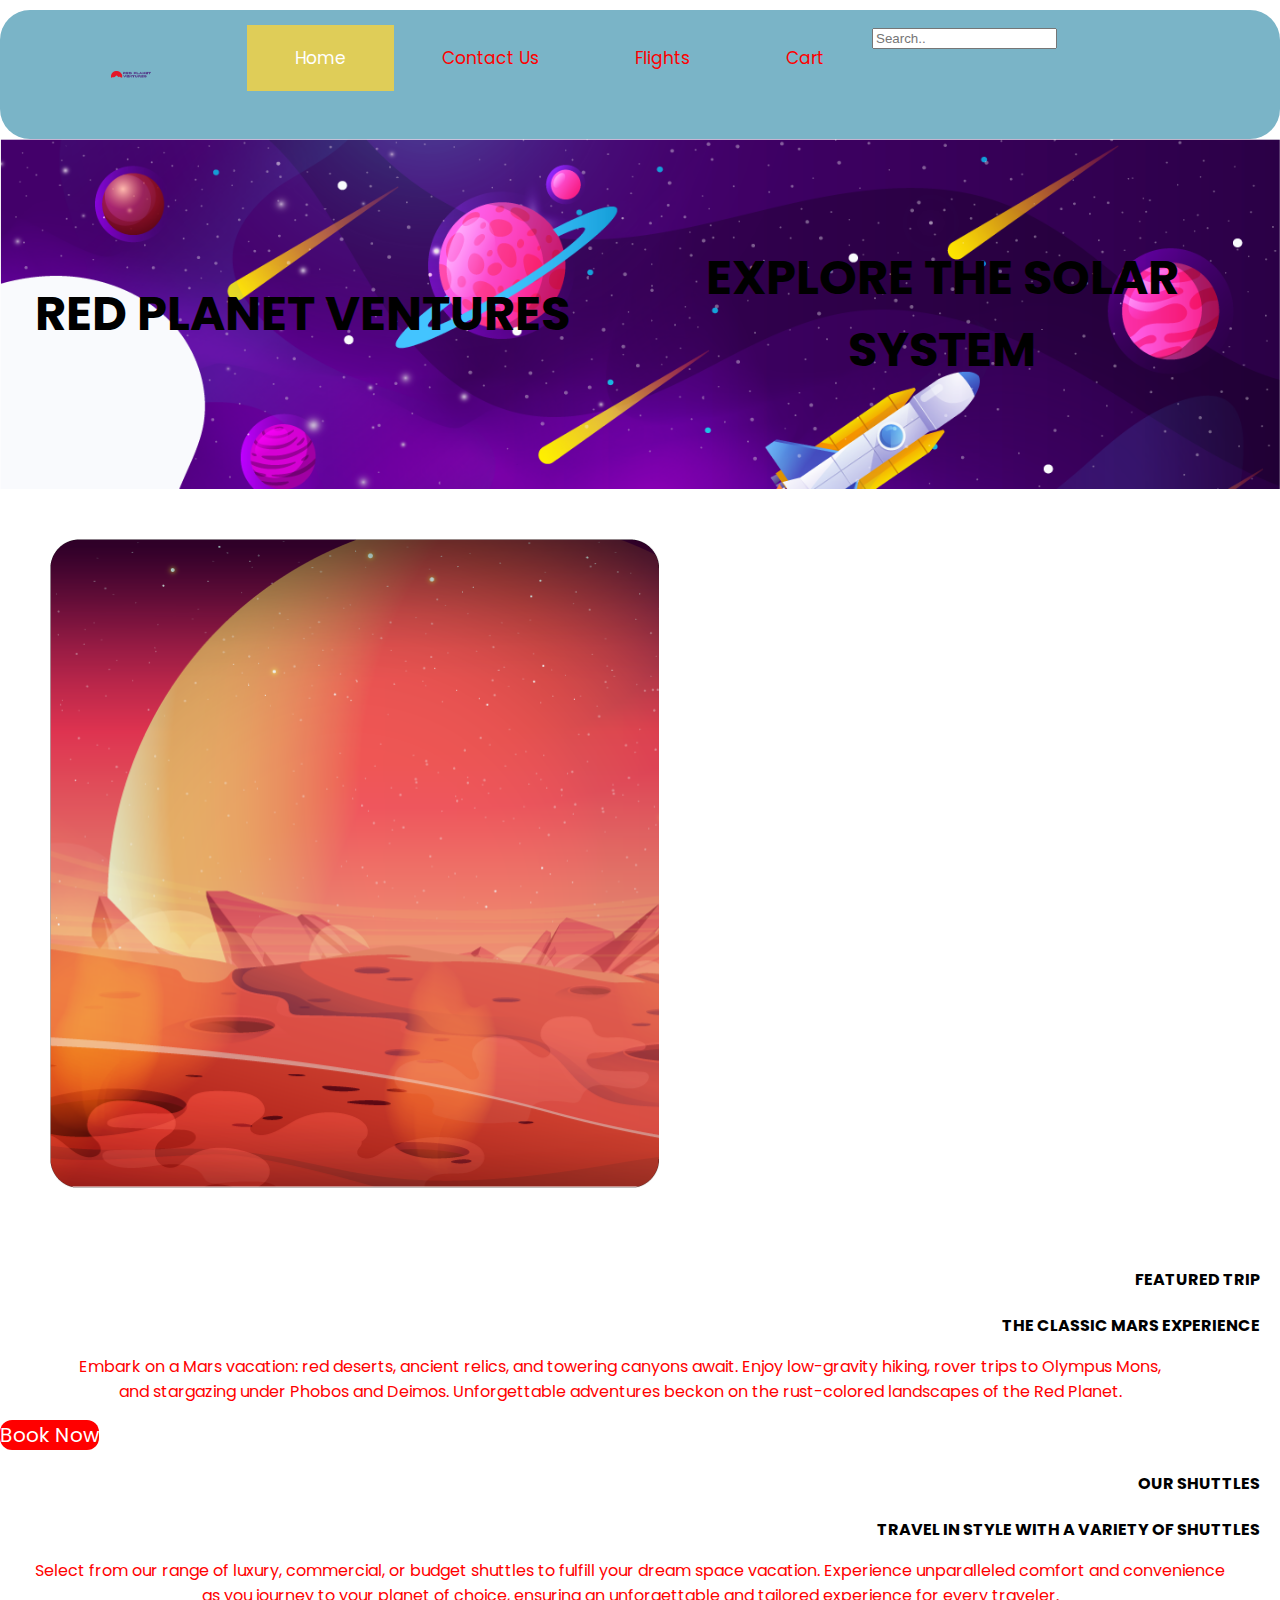
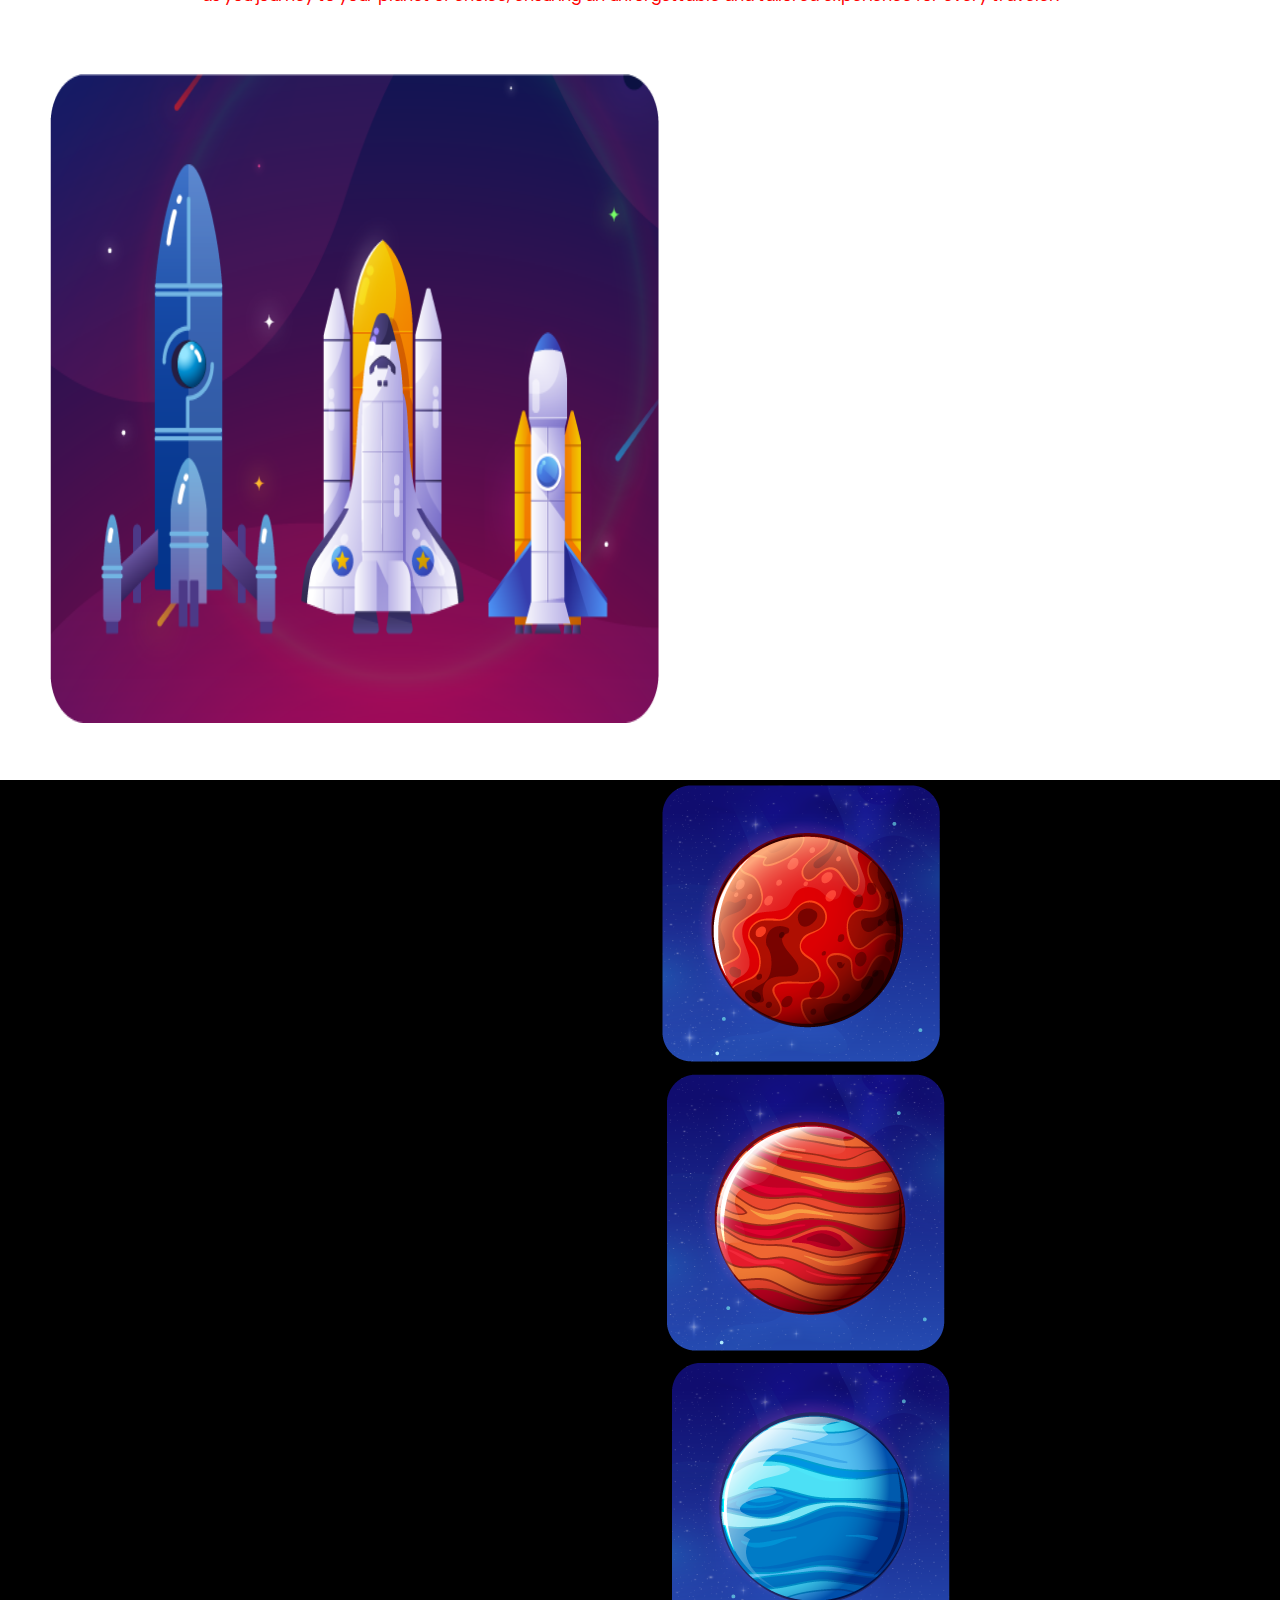
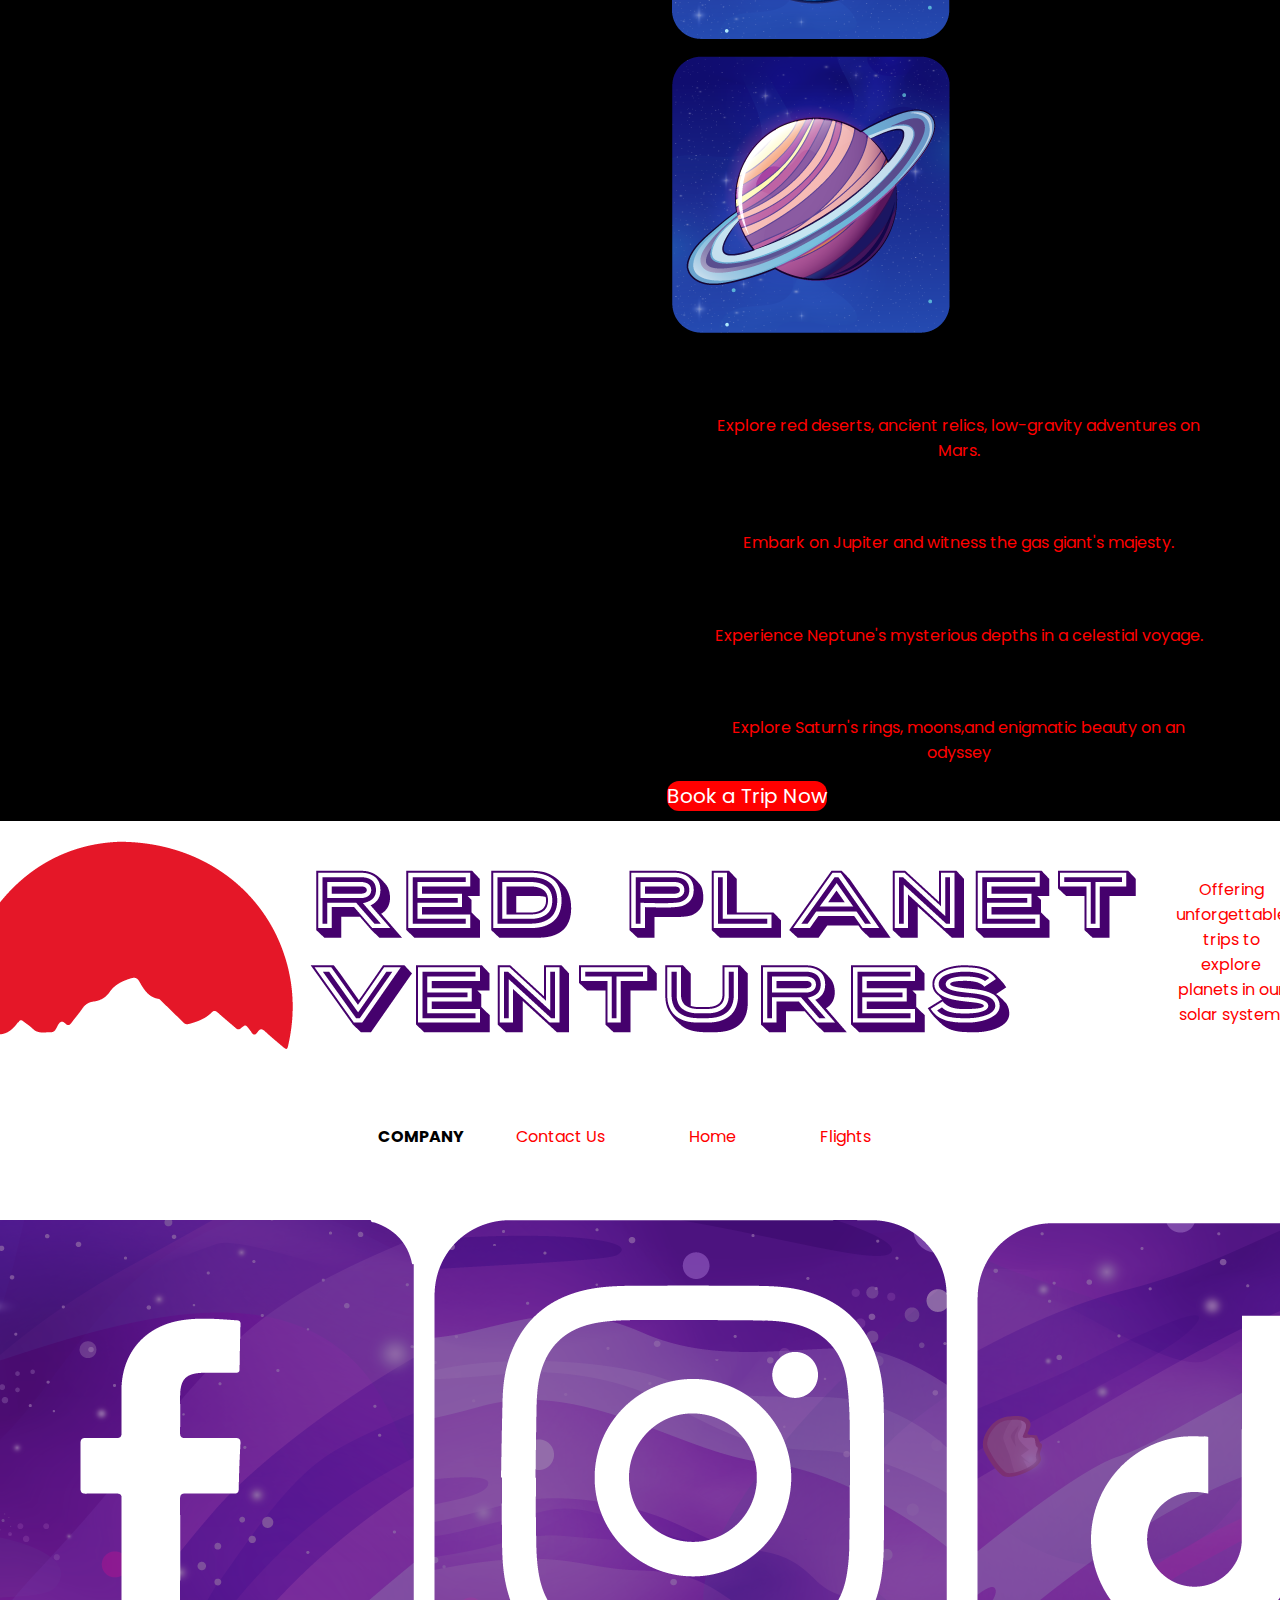
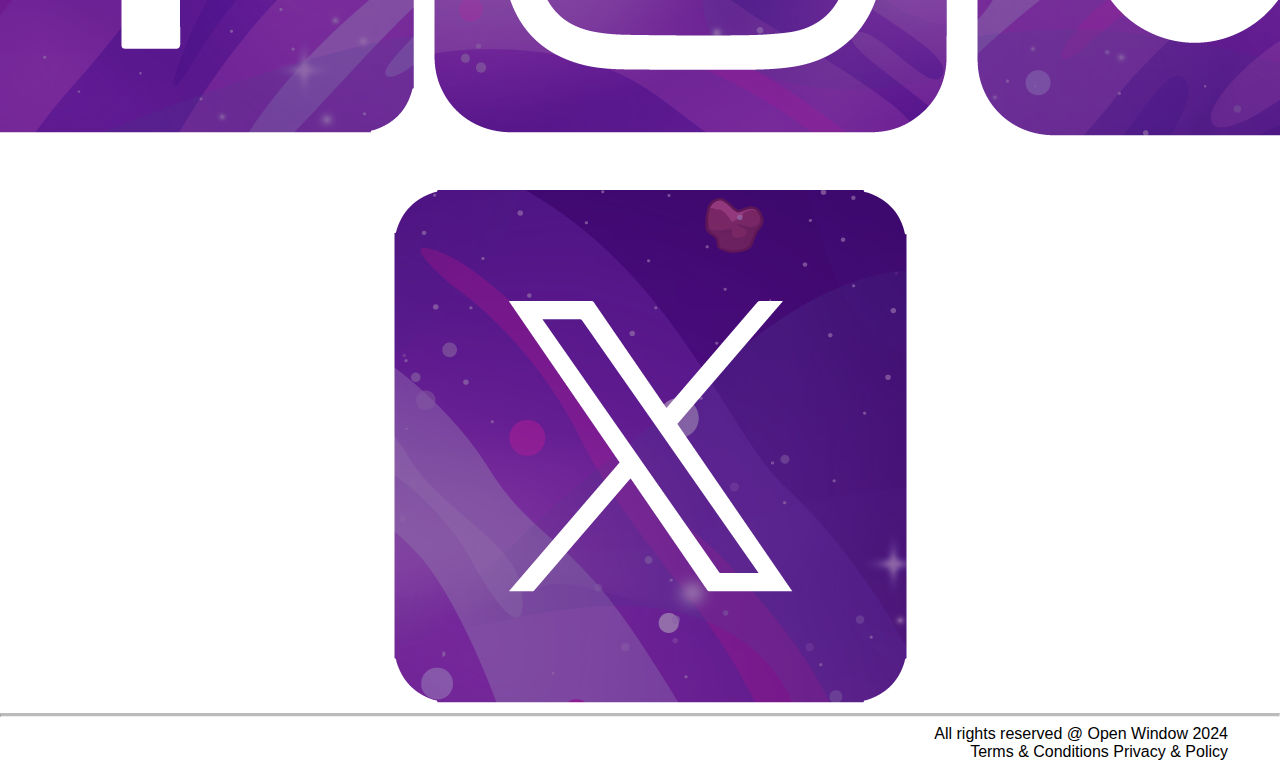
==== index.html @ 9d3cdf08 "new images were added and a font was deleted." ====
<!DOCTYPE html>
<html lang="en">
<head>

    <meta charset="UTF-8">
    <meta http-equiv="X-UX-Compatible" content="IE-edge">
    <meta name="viewport" content="width=device-width, initial-scale=1.0"/> 
    <meta name="keyword" content="HTML, CSS, Template, Bootstrap">
    <meta name="author" content="Nastasya Brink 241346">

    <title>RED PLANET VENTURES</title>

    <!--link bootstrap
        link javascript
        link Google Font files
        link CSS-->

    <link rel="stylesheet" href="css/main.css">
    <link rel="preconnect" href="https://fonts.googleapis.com">
    <link rel="preconnect" href="https://fonts.gstatic.com" crossorigin>
    <link href="https://fonts.googleapis.com/css2?family=Poppins:ital,wght@0,100;0,200;0,300;0,400;0,500;0,600;0,700;0,800;0,900;1,100;1,200;1,300;1,400;1,500;1,600;1,700;1,800;1,900&display=swap" rel="stylesheet">

</head>

<body>
    <nav>
        <div class="topNav">

            <a href="index.html"><img src="assets/RedPlanetVentures/RedPlanetVentures/Assets/Images/logo.png" width="40px"></a>
    
            <div class="topNavCenter">
                <a class="active" href="index.html">Home</a>
                <a href="pages/Contact_Us.html">Contact Us</a>
                <a href="pages/Flights.html">Flights</a>
                <input type="text" placeholder="Search..">
                <a href="#"><i class="fa fa-fw fa-cart"></i> Cart</a>
            </div>
        </div>
    </nav>

    <header>
        <div class="flexHomeContainer1">
            <h1>RED PLANET VENTURES</h1>
            <h2>EXPLORE THE SOLAR SYSTEM</h2>
       </div>
    </header>

    <section>
        <div class="flexHomeContainer2"></div> <!--box with the image-->
            <div class="flexHomeItem1"><img src="assets/RedPlanetVentures/RedPlanetVentures/Assets/Images/marsSliderClipped1.png"></div>
            <div class="flexHomeContainer3"></div><!--box with the text-->
                <div class="h4"><h4>Featured Trip</h4></div>
                    <div class="h3"><h3>THE CLASSIC MARS EXPERIENCE</h3></div>
                        <div class="text"><p>Embark on a Mars vacation: red deserts, ancient
                        relics, and towering canyons await. Enjoy low-gravity
                        hiking, rover trips to Olympus Mons, and stargazing
                        under Phobos and Deimos. Unforgettable adventures
                        beckon on the rust-colored landscapes of the Red
                        Planet.</p>
                    </div>
                    <div class="button1">Book Now</div>
    </section>

    <section>
            <div class="flexHomeContainer4"></div>
                <h4>Our Shuttles</h4>
                <h3>Travel in Style with a variety of shuttles</h3>
                    
                <p>Select from our range of luxury, commercial, or
                budget shuttles to fulfill your dream space
                vacation. Experience unparalleled comfort and
                convenience as you journey to your planet of
                choice, ensuring an unforgettable and tailored
                experience for every traveler.</p>

            <div class="flexHomeContainer5"></div>
            <div class="flexHomeItem2"><img src="assets/RedPlanetVentures/RedPlanetVentures/Assets/Images/spacSchuttles.png"></div>
    </section>

    <section>
        <div class="flexHomeContainer6">
        <h4>UPCOMING TRIP SNEAK PEAK</h4>
        <h3>Take a look at some of our upcoming trips</h3>

            <div class="row">
                <div class="column">
            <img src="assets/RedPlanetVentures/RedPlanetVentures/Assets/Images/upcomingTrip1.png" style="width: 278px, 278px"> 
        
            <div class="column">
            <img src="assets/RedPlanetVentures/RedPlanetVentures/Assets/Images/upcomingTrip2.png" alt="upcomingTrip2" style="width: 278px, 278px">
    
            <div class="column">
            <img src="assets/RedPlanetVentures/RedPlanetVentures/Assets/Images/upcomingTrip3.png" alt="upcomingTrip3" style="width: 278px, 278px">
    
            <div class="column"></div>
            <img src="assets/RedPlanetVentures/RedPlanetVentures/Assets/Images/upcomingTrip4.png" alt="upcomingTrip4" style="width: 278px, 278px">
            </div>

            <div class="flexHomeContainer7">
            <h4>The Classic Mars Experience</h4>
            <p>Explore red deserts, ancient relics,
            low-gravity adventures on Mars.</p>

            <h4>Jupiter: The Giant’s Journey</h4>
            <p>Embark on Jupiter and witness the
            gas giant's majesty.</p>

            <h4>Neptune’s Cosmic Dive</h4>
            <p>Experience Neptune's mysterious
            depths in a celestial voyage.</p>

            <h4>Ring a Round a Saturn</h4>
            <p>Explore Saturn's rings, moons,and enigmatic beauty on an odyssey</p>
               
            <div class="button2">Book a Trip Now</div>
            </div>
        </div>
</section>

<footer>
    <div class="flexFooterContainer">
        <div class="flexFooterContainer1">
            <div class="flexFooterItem1"><img src="../assets/RedPlanetVentures/RedPlanetVentures/Assets/Images/logo.png"></div>
                <br>
            <p>Offering unforgettable trips to
            explore planets in our solar
            system. </p>
        </div>

        <div class="flexFooterContainer2">
            <h4>Company</h4>
                <br>
            <p>Contact Us</p>
                <br>
            <p>Home</p>
                <br>
            <p>Flights</p>
                <br>
        </div>

        <div class="flexFooterContainer3">
            <h4>Social Media links</h4>

            <div class="flexFooterItem2"><img src="../assets/RedPlanetVentures/RedPlanetVentures/Assets/Images/smFacebook.png"></div>

            <div class="flexFooterItem3"><img src="../assets/RedPlanetVentures/RedPlanetVentures/Assets/Images/smInstagram.png"></div>

            <div class="flexFooterItem4"></div><img src="../assets/RedPlanetVentures/RedPlanetVentures/Assets/Images/smTicktock.png"></div>

            <div class="flexFooterItem5"></div><img src="../assets/RedPlanetVentures/RedPlanetVentures/Assets/Images/smX.png"></div>

        <div class="flexFooterContainer4">

            <hr class="solid">
        
            <div class="flexFooterItem6"></div>
                <div class="text">All rights reserved @ Open Window 2024</div>
            <div class="flexFooterItem7"></div>
                <div class="text">Terms & Conditions Privacy & Policy</div>
                </div>
            </div>
        </div>
    </div>
</footer>

</body>
</html>
---- css/main.css ----
body {
    margin: 0;
    font-family: 'Poppins', sans-serif;
    width: 100%;
}

/*navigation bar */  
.topNav{ 
    overflow: hidden;
    background-color: #7ab4c7;
    margin-top: 10px;
    padding: 15px;
    border-radius: 30px;
}

/* links inside the navigation bar */
.topNav a{
    float: left;
    display: block;
    color: rgb(255, 0, 0);
    text-align: center;
    padding: 20px 48px;
    text-decoration: none;
    font-size: 17px;
}

.topNav img{
    float: left;
    padding: 26px 48px;
}

.topNavCenter {
    float: center;
}

/* Change the color of links on hover */
.topNav a:hover {
    background-color: #ddd;
    color: black;
}

/* "active" element to highlight the current page */
.topNav a.active {
    background-color: #dfcd58;
    color: white;
}

/* search box inside the navigation bar */
.topnav input[type=text] {
    float: right;
    padding: 6px;
    border: none;
    margin-top: 8px;
    margin-right: 16px;
    font-size: 17px;
  }

.flexHomeContainer1{
    display: flex;
    width: 100%;
    flex-direction: row;
    align-items: center;
    justify-content: center;
}

.flexHomeContainer1{
    width: 100%;
    align-items: center; 
    background-image: url(../assets/RedPlanetVentures/RedPlanetVentures/Assets/Images/homePageHeader.png);
    background-size: cover;
    height: 350px;
}

h1{
        max-width: 607px;
        text-align: center;
        margin: auto;
        font-size: 48px;
        font-family: 'Poppins', sans-serif;
        font-weight: 700;
        font-style: normal;
}
      
h2{
    max-width: 607px;
    text-align: center;
    margin: auto;
    font-size: 48px;
}

.flexHomeContainer2{
    display: flex;
    width: 50%;
    flex-direction: column;
    align-items: center;
    align-content: center;
    justify-content: center;
    background-color: #ff0000;
}

.flexHomeItem1 img{
    width: 609px;
    height:  649px;
    text-align: left;
    margin: 50px;
}

.flexHomeContainer3{
    display: flex;
    width: 50%;
    flex-direction: column;
    align-items: center;
    align-content: center;
    justify-content: center;
    background-color: #000000;
}

.text{
    font-family: Verdana, Geneva, Tahoma, sans-serif;
    font-size: 16px;
    color: #000000;
    text-align: right;
    letter-spacing: 0px;
    margin-right: 20px;
    padding-left: 2em;
    padding-right: 2em;
}

h3{
    font-family: 'Poppins', sans-serif;
    font-size: 16px;
    color: #000000;
    text-align: right;
    text-align: right;
    text-transform: uppercase;
    letter-spacing: 0px;
    margin-right: 20px;
}

h4{
    font-family: 'Poppins', sans-serif;
    font-size: 16px;
    color: #000000;
    text-align: right;
    text-transform: uppercase;
    letter-spacing: 0px;
    margin-right: 20px;
}

p{
    font-family: 'Poppins', sans-serif;
    font-size: 16px;
    color: #ff0000;
    text-align: center;
    letter-spacing: 0px;
    margin-right: 20px;
    padding-left: 2em;
    padding-right: 2em;
}

.button1 {
    background-color: #ff0000;
    color: #ffffff;
    padding: 270px, 70px;
    width: 270px, 70px;
    border-radius: 12px;
    text-align: center;
    text-decoration: none;
    display: inline-block;
    font-size: 20px;
    font-family: 'Poppins', sans-serif;
}

.flexHomeContainer4{
    display: flex;
    width: 50%;
    flex-direction: column;
    align-items: center;
    align-content: center;
    justify-content: center;
    background-color: #000000;
}

.flexHomeContainer5{
    display: flex;
    width: 50%;
    flex-direction: column;
    align-items: center;
    align-content: center;
    justify-content: space-evenly;
    background-color: #000000;
}

.flexHomeItem2 img{
    width: 609px;
    height:  649px;
    text-align: left;
    margin: 50px;
}

.flexHomeContainer6{
    display: flex;
    width: 100%;
    flex-direction: row;
    align-items: center;
    align-content: center;
    justify-content: center;
    background-color: #000000;
}

.row {
    display: flex;
}
  
  .column {
    flex: 25%;
    padding: 5px;
}

.button2 {
    background-color: #ff0000;
    color: #ffffff;
    padding: 270px, 70px;
    width: 270px, 70px;
    border-radius: 12px;
    text-align: center;
    text-decoration: none;
    display: inline-block;
    font-size: 20px;
    font-family: 'Poppins', sans-serif;
}

/*Contact Page starts here..............................................................................................................................*/

.flexContactContainer{
        display: flex;
        width: 100%;
        flex-direction: row;
        align-items: center;
        justify-content: center;
}

.flexContactContainer{
    width: 100%;
    align-items: center; 
    background-image: url(../assets/RedPlanetVentures/RedPlanetVentures/Assets/Images/headerbackBack.png);
    background-size: cover;
    height: 350px;
}

.main-heading{
    max-width: 607px;
    text-align: center;
    margin: auto;
    font-size: 48px;
    font-family: 'Poppins', sans-serif;
}

.rootFont{
    font-family: 'Poppins', sans-serif;
}

h5{
    color: #000000;
    text-align: center;
    font-family: 'Poppins', sans-serif;
    font-weight: 400;
    font-style: normal;
}

h6{
    color: #000000;
    text-align: center;
    font-family: 'Poppins', sans-serif;
    font-weight: 400;
    font-style: normal;
}

.flexContactContainer1{
    display: flex;
}

.flexContactItem1{
    width: 350px;
}

.flexContactContainer2{
    display: flex;
}

.flexContactItem2{
    width: 350px;
}

.flexContactContainer3{
    display: flex;
}

.flexContactItem3{
    width: 350px;
}

.flexContactContainer4{
    display: flex;
}

.flexContactItem4{
    width: 350px;
}

.flexContactContainer5{
    display: flex;
}

.flexContactItem5{
    width: 350px;
}

@font-face{
    font-family: 'Porter Sans Block';
    src: url(../assets/Fonts/porter-sans-inline-block-web_font.woff) format("woff");
}

.rootFont p{
    font-family: 'Porter Sans Block';
    font-size: 20px;
}

.backgroundImage3 {
    width: 607px;
    height: 700px;
    text-align: center;
    background-size: cover;
    background-position: center;
    color: #ffffff;
}

.flexRight{
    display: flex;
    width: 607px;
    height: 700px;
}
#contact{
    background-image: url(../assets/RedPlanetVentures/RedPlanetVentures/Assets/Images/formBack.png);
    background-size: cover;
}

.formContainer{
    width: 607px;
    height: 700px;
    text-align: center; 
} 

.submitButton {
    background-color: #ff0000;
    color: #ffffff;
    padding: 270px, 70px;
    width: 270px, 70px;
    border-radius: 12px;
    text-align: center;
    text-decoration: none;
    display: inline-block;
    font-size: 20px;
    font-family: 'Poppins', sans-serif;
}
/*the form ends here*/

/*Flight page starts here..............................................................................................................................*/

.flexHeaderContainer1{
    display: flex;
    width: 100%;
    flex-direction: row;
    align-items: center;
    justify-content: center;
}

.flexHeaderContainer1{
    width: 100%;
    align-items: center; 
    background-image: url(../assets/RedPlanetVentures/RedPlanetVentures/Assets/Images/headerbackBack.png);
    background-size: cover;
    height: 350px;
}

.flexHeaderContainer2{
    display: flex;
    width: 100%;
    flex-direction: row;
    align-items: center;
    justify-content: center;
}

.flexbox1{
    display: flex;
    width: 50%;
}

.vl {
    border-left: 6px solid green;
    height: 5px;
    left: 10%;
    margin-left: -3px;
    top: 0;
}

.flexbox2 {
    display: flex;
    width: 50%;
}

#Show {
    background-image: url('/css/search_icon.png'); /* Add a search icon to input */
    background-position: 10px 12px; /* Position the search icon */
    background-repeat: no-repeat; /* Do not repeat the icon image */
    width: 100%; /* Full-width */
    font-size: 16px; /* Increase font-size */
    padding: 12px 20px 12px 40px; /* Add some padding */
    border: 1px solid #ddd; /* Add a grey border */
    margin-bottom: 12px; /* Add some space below the input */
}

#Sort_by {
    background-image: url('/css/search_icon.png'); /* Add a search icon to input */
    background-position: 10px 12px; /* Position the search icon */
    background-repeat: no-repeat; /* Do not repeat the icon image */
    width: 100%; /* Full-width */
    font-size: 16px; /* Increase font-size */
    padding: 12px 20px 12px 40px; /* Add some padding */
    border: 1px solid #ddd; /* Add a grey border */
    margin-bottom: 12px; /* Add some space below the input */
}

.flexFlightContainer1{
    display: flex;
    width: 100%;
    max-width: 100%;
    flex-direction: row;
    align-items: center;
    justify-content: center;
    margin: 20px;
}

.flexFlightContainer2{
    display: flex;
    width: 50%;
    max-width: 50%;
    flex-direction: column;
    align-items: center;
    justify-content: center;
    margin: 20px;
    float: left;
}

.flexFlightItem1 img{
    width: 350px;
    margin-left: 20px;
}

.flexFlightContainer3{
    display: flex;
    width: 50%;
    max-width: 50%;
    flex-direction: column;
    align-items: center;
    justify-content: center;
    margin: 20px;
    float: right;
}

.flexStarContainer1{
    display: flex;
    width: 50%;
    max-width: 50%;
    flex-direction: row;
    align-items: center;
    justify-content: center;
    margin: 20px;
    float: right;
}

.checked {
    color: orange;
}

.vl {
    border-left: 6px solid green;
    height: 5px;
    left: 10%;
    margin-left: -3px;
    top: 0;
}

/* divider line */
hr.solid {
    border-top: 3px solid #bbb;
}

.button3 {
    background-color: #ff0000;
    color: #ffffff;
    padding: 270px, 70px;
    width: 270px, 70px;
    border-radius: 12px;
    text-align: center;
    text-decoration: none;
    display: inline-block;
    font-size: 20px;
    font-family: 'Poppins', sans-serif;
}

.flexInformationMoonContainer{
    display: flex;
    width: 50%;
    max-width: 50%;
    flex-direction: column;
    align-items: left;
    justify-content: left;
    margin: 20px;
    float: left;
}

.flexFlightContainer4{
    display: flex;
    width: 100%;
    max-width: 100%;
    flex-direction: row;
    align-items: center;
    justify-content: center;
    margin: 20px;
}

.flexFlightContainer5{
    display: flex;
    width: 50%;
    max-width: 50%;
    flex-direction: column;
    align-items: center;
    justify-content: center;
    margin: 20px;
    float: left;
}

.flexFlightItem2 img{
    width: 350px;
    margin-left: 20px;
}

.flexFlightContainer6{
    display: flex;
    width: 50%;
    max-width: 50%;
    flex-direction: column;
    align-items: center;
    justify-content: center;
    margin: 20px;
    float: right;
}

.checked {
    color: orange;
}

.vl {
    border-left: 6px solid green;
    height: 5px;
    left: 10%;
    margin-left: -3px;
    top: 0;
}

/* divider line */
hr.solid {
    border-top: 3px solid #bbb;
}

.button4 {
    background-color: #ff0000;
    color: #ffffff;
    padding: 270px, 70px;
    width: 270px, 70px;
    border-radius: 12px;
    text-align: center;
    text-decoration: none;
    display: inline-block;
    font-size: 20px;
    font-family: 'Poppins', sans-serif;
}

.flexFlightContainer7{
    display: flex;
    width: 100%;
    max-width: 100%;
    flex-direction: row;
    align-items: center;
    justify-content: center;
    margin: 20px;
}

.flexFlightContainer8{display: flex;
    width: 50%;
    max-width: 50%;
    flex-direction: column;
    align-items: center;
    justify-content: center;
    margin: 20px;
    float: left;}

    .flexFlightItem3 img{
        width: 350px;
        margin-left: 20px;
    }

.flexFlightContainer9{
    display: flex;
    width: 50%;
    max-width: 50%;
    flex-direction: column;
    align-items: center;
    justify-content: center;
    margin: 20px;
    float: right;
}

.checked {
    color: orange;
}

.vl {
    border-left: 6px solid green;
    height: 5px;
    left: 10%;
    margin-left: -3px;
    top: 0;
}

/* divider line */
hr.solid {
    border-top: 3px solid #bbb;
}

.button5 {
    background-color: #ff0000;
    color: #ffffff;
    padding: 270px, 70px;
    width: 270px, 70px;
    border-radius: 12px;
    text-align: center;
    text-decoration: none;
    display: inline-block;
    font-size: 20px;
    font-family: 'Poppins', sans-serif;
}

.flexFlightContainer10{
    display: flex;
    width: 100%;
    max-width: 100%;
    flex-direction: row;
    align-items: center;
    justify-content: center;
    margin: 20px;
}

.flexFlightContainer11{
    display: flex;
    width: 50%;
    max-width: 50%;
    flex-direction: column;
    align-items: center;
    justify-content: center;
    margin: 20px;
    float: left;
}

.flexFlightItem4 img{
    width: 350px;
    margin-left: 20px;
}

.flexFlightContainer12{
    display: flex;
    width: 50%;
    max-width: 50%;
    flex-direction: column;
    align-items: center;
    justify-content: center;
    margin: 20px;
    float: right;
}

.checked {
    color: orange;
}

.vl {
    border-left: 6px solid green;
    height: 5px;
    left: 10%;
    margin-left: -3px;
    top: 0;
}

/* divider line */
hr.solid {
    border-top: 3px solid #bbb;
}

.button6 {
    background-color: #ff0000;
    color: #ffffff;
    padding: 270px, 70px;
    width: 270px, 70px;
    border-radius: 12px;
    text-align: center;
    text-decoration: none;
    display: inline-block;
    font-size: 20px;
    font-family: 'Poppins', sans-serif;
}

.flexFlightContainer13{
    display: flex;
    width: 100%;
    max-width: 100%;
    flex-direction: row;
    align-items: center;
    justify-content: center;
    margin: 20px;
}

.flexFlightContainer14{
    display: flex;
    width: 50%;
    max-width: 50%;
    flex-direction: column;
    align-items: center;
    justify-content: center;
    margin: 20px;
    float: left;
}

.flexFlightItem5 img{
    width: 350px;
    margin-left: 20px;
}

.flexFlightContainer15{
    display: flex;
    width: 50%;
    max-width: 50%;
    flex-direction: column;
    align-items: center;
    justify-content: center;
    margin: 20px;
    float: right;
}

.checked {
    color: orange;
}

.vl {
    border-left: 6px solid green;
    height: 5px;
    left: 10%;
    margin-left: -3px;
    top: 0;
}

/* divider line */
hr.solid {
    border-top: 3px solid #bbb;
}

.button7 {
    background-color: #ff0000;
    color: #ffffff;
    padding: 270px, 70px;
    width: 270px, 70px;
    border-radius: 12px;
    text-align: center;
    text-decoration: none;
    display: inline-block;
    font-size: 20px;
    font-family: 'Poppins', sans-serif;
}

.flexFlightContainer16{
    display: flex;
    width: 100%;
    max-width: 100%;
    flex-direction: row;
    align-items: center;
    justify-content: center;
    margin: 20px;
}
.flexFlightContainer17{
    display: flex;
    width: 50%;
    max-width: 50%;
    flex-direction: column;
    align-items: center;
    justify-content: center;
    margin: 20px;
    float: left;
}

.flexFlightItem6 img{
    width: 350px;
    margin-left: 20px;
}

.flexFlightContainer18{
    display: flex;
    width: 50%;
    max-width: 50%;
    flex-direction: column;
    align-items: center;
    justify-content: center;
    margin: 20px;
    float: right;
}

.checked {
    color: orange;
}

.vl {
    border-left: 6px solid green;
    height: 5px;
    left: 10%;
    margin-left: -3px;
    top: 0;
}

/* divider line */
hr.solid {
    border-top: 3px solid #bbb;
}

.button8 {
    background-color: #ff0000;
    color: #ffffff;
    padding: 270px, 70px;
    width: 270px, 70px;
    border-radius: 12px;
    text-align: center;
    text-decoration: none;
    display: inline-block;
    font-size: 20px;
    font-family: 'Poppins', sans-serif;
}

.button9 {
    background-color: #c20000;
    color: #ffffff;
    padding: 270px, 70px;
    width: 270px, 70px;
    border-radius: 12px;
    text-align: center;
    text-decoration: none;
    display: inline-block;
    font-size: 20px;
    font-family: 'Poppins', sans-serif;
}

/*Footer starts here..............................................................................................................................*/
.flexFooterContainer{
    display: flex;
    flex: 100%;
    flex-direction: column;
    align-items: center;
    justify-content: center;
    width: 100%;
    max-width: 100%;
    margin-left: 10px;
    margin-right: 10px;
    margin-bottom: 10px;
}

.flexFooterContainer1{
    display: flex;
    flex: auto;
    width: 50%;
    max-width: 50%;
    flex-direction: row;
    align-items: center;
    justify-content: center;
    margin: 20px;
    float: left;
}

.flexFooterItem1 img{
    width: 26px 48px;
}

.flexFooterContainer2{
    display: flex;
    flex: auto;
    width: 50%;
    max-width: 50%;
    flex-direction: row;
    align-items: center;
    justify-content: center;
    margin: 20px;
    float: center;
}

.flexFooterContainer3{
    display: flex;
    flex: auto;
    width: 50%;
    max-width: 50%;
    flex-direction: row;
    align-items: center;
    justify-content: center;
    margin: 20px;
    float: center;
}

    .flexFooterItem2{
        flex-direction: row;
        width: 77px 77px;
        padding: 10px;
    }

    .flexFooterItem3{
        flex-direction: row;
        width: 77px 77px;
        padding: 10px;
    }

    .flexFooterItem4{
        flex-direction: row;
        width: 77px 77px;
        padding: 10px;
    }

    .flexFooterItem5{
        flex-direction: row;
        width: 77px 77px;
        padding: 10px;
    }

.flexFooterContainer4{
    flex: 100%;
    flex-direction: column;
    width: 100%;
}

.flexFooterItem6{
    flex-direction: column;
    float: left;
}

.flexFooterItem7{
    flex-direction: column;
    float: right;
}

/* divider line */
hr.solid {
    border-top: 3px solid #bbb;
}
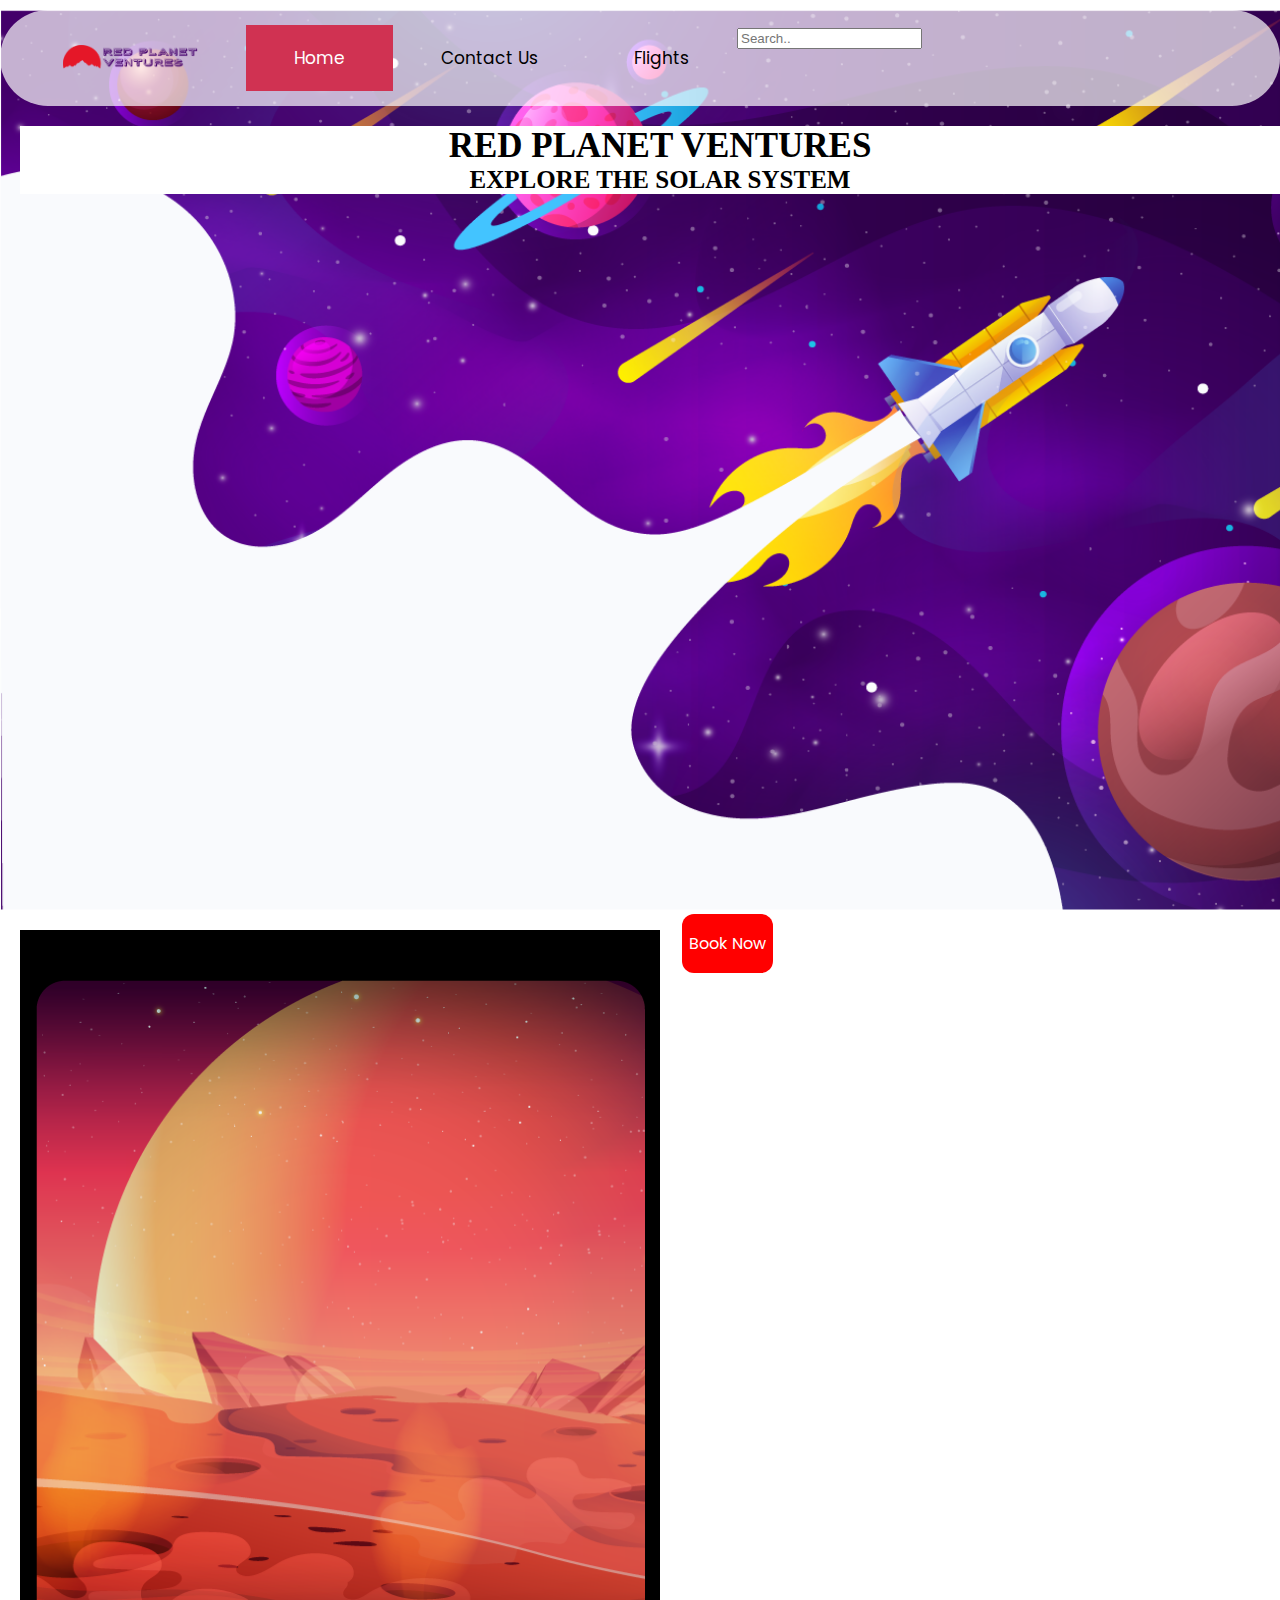
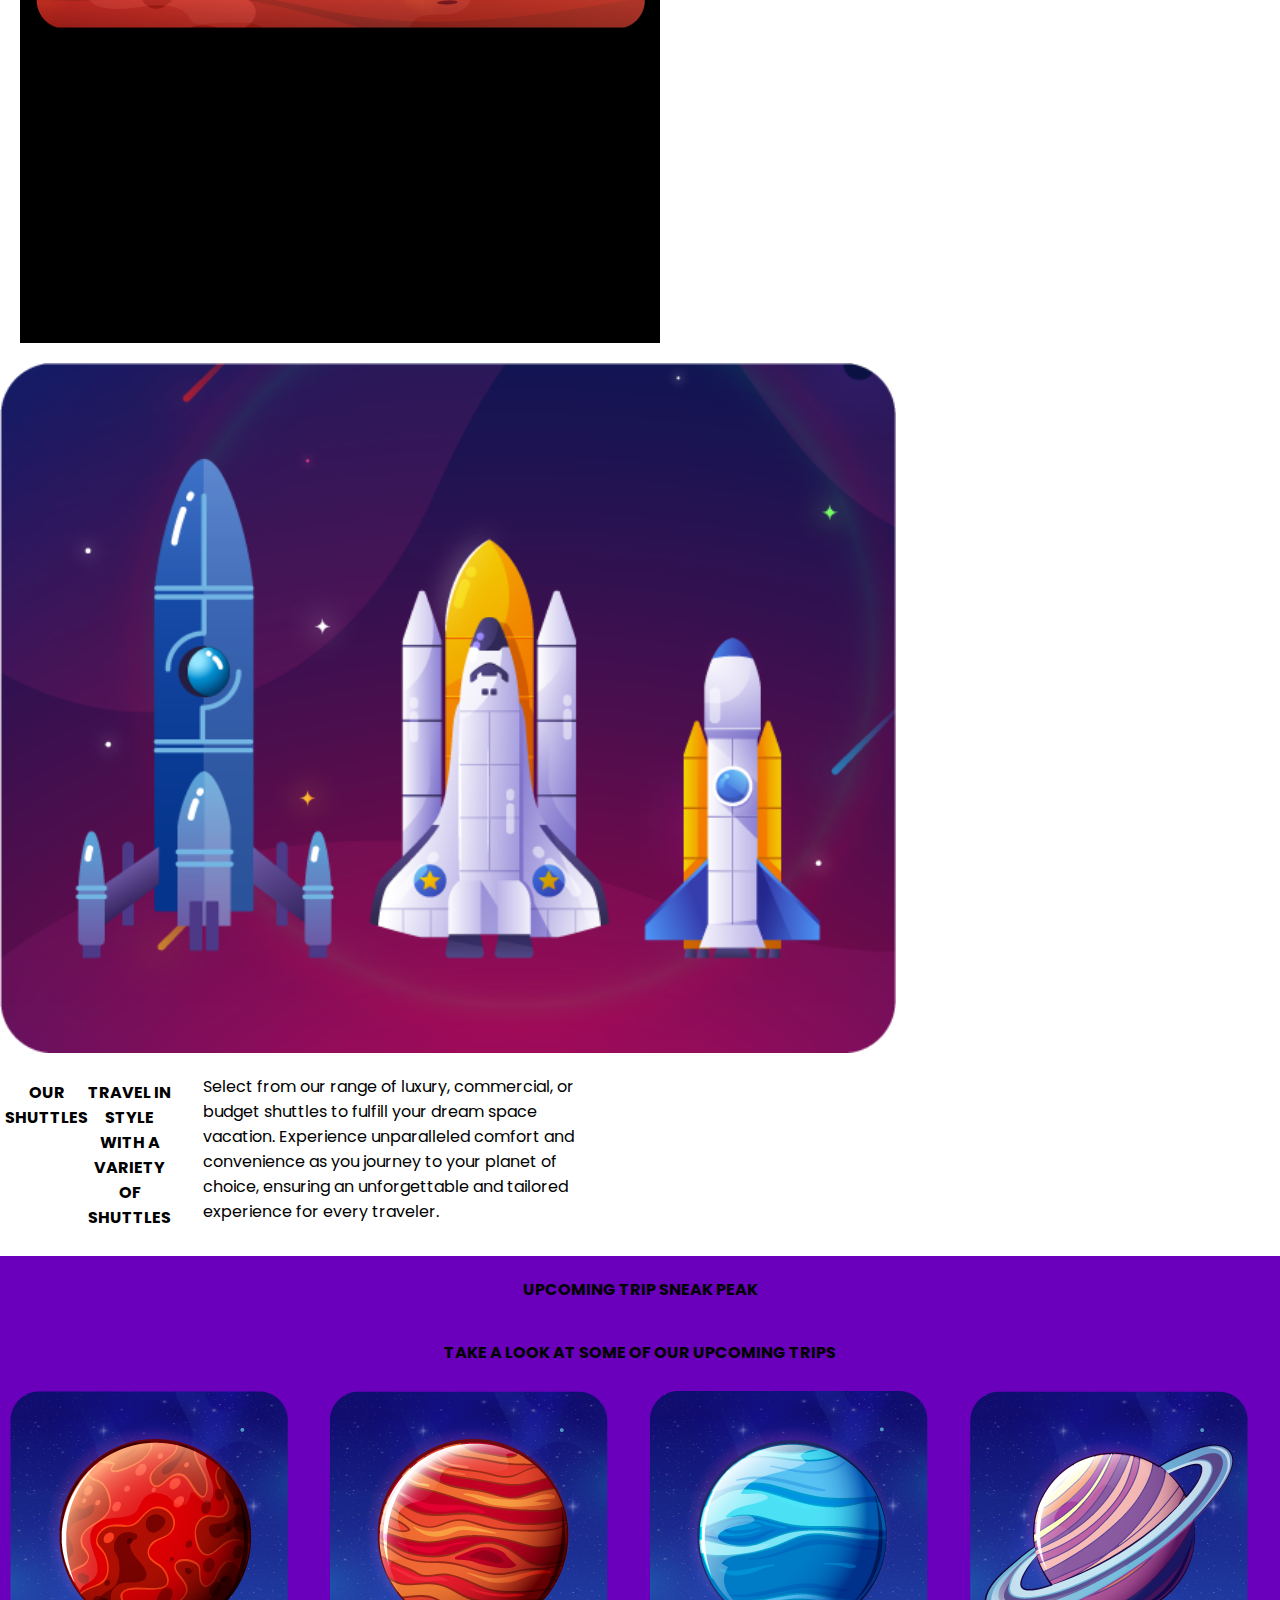
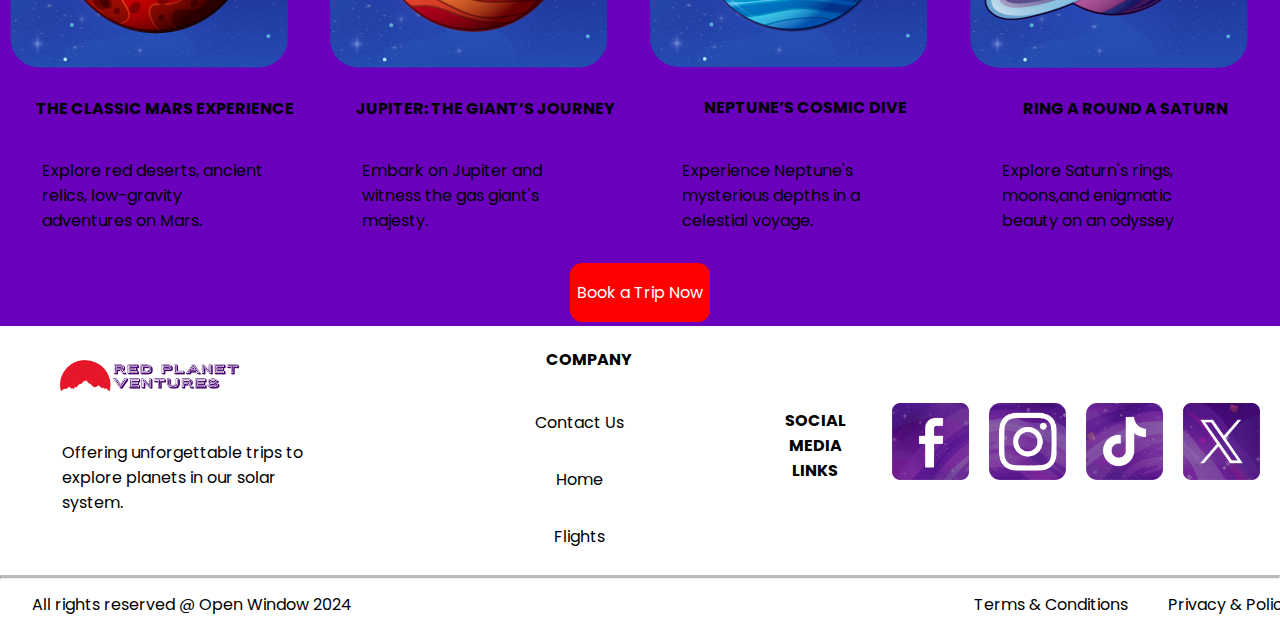
==== commit 2130eb79: "new code was added" ====
--- a/index.html
+++ b/index.html
@@ -19,108 +19,117 @@
     <link rel="preconnect" href="https://fonts.googleapis.com">
     <link rel="preconnect" href="https://fonts.gstatic.com" crossorigin>
     <link href="https://fonts.googleapis.com/css2?family=Poppins:ital,wght@0,100;0,200;0,300;0,400;0,500;0,600;0,700;0,800;0,900;1,100;1,200;1,300;1,400;1,500;1,600;1,700;1,800;1,900&display=swap" rel="stylesheet">
+    <link href="C:\Users\brink\Documents\GitHub\Nastasya_Brink_241346_DV100_Term1_Task3\assets\RedPlanetVentures\RedPlanetVentures\Assets\Fonts\porter_sans_block\porter-sans-inline-block-webfont.woff" rel="stylesheet">
+
 
 </head>
 
 <body>
+    <div class="headersection">
     <nav>
         <div class="topNav">
 
-            <a href="index.html"><img src="assets/RedPlanetVentures/RedPlanetVentures/Assets/Images/logo.png" width="40px"></a>
+            <a href="index.html"><img src="assets/RedPlanetVentures/RedPlanetVentures/Assets/Images/logo.png" width="135px"></a>
     
             <div class="topNavCenter">
                 <a class="active" href="index.html">Home</a>
                 <a href="pages/Contact_Us.html">Contact Us</a>
                 <a href="pages/Flights.html">Flights</a>
                 <input type="text" placeholder="Search..">
-                <a href="#"><i class="fa fa-fw fa-cart"></i> Cart</a>
             </div>
         </div>
     </nav>
 
-    <header>
+    
         <div class="flexHomeContainer1">
-            <h1>RED PLANET VENTURES</h1>
-            <h2>EXPLORE THE SOLAR SYSTEM</h2>
+            <div class="flexHomeContainerItem"><h1>RED PLANET VENTURES</h1>
+            <h2>EXPLORE THE SOLAR SYSTEM</h2></div>
        </div>
-    </header>
+    </div>
 
-    <section>
-        <div class="flexHomeContainer2"></div> <!--box with the image-->
+        <div class="flexHomeContainer2">
             <div class="flexHomeItem1"><img src="assets/RedPlanetVentures/RedPlanetVentures/Assets/Images/marsSliderClipped1.png"></div>
-            <div class="flexHomeContainer3"></div><!--box with the text-->
+            
                 <div class="h4"><h4>Featured Trip</h4></div>
                     <div class="h3"><h3>THE CLASSIC MARS EXPERIENCE</h3></div>
-                        <div class="text"><p>Embark on a Mars vacation: red deserts, ancient
+                        <p>Embark on a Mars vacation: red deserts, ancient
                         relics, and towering canyons await. Enjoy low-gravity
                         hiking, rover trips to Olympus Mons, and stargazing
                         under Phobos and Deimos. Unforgettable adventures
                         beckon on the rust-colored landscapes of the Red
                         Planet.</p>
                     </div>
-                    <div class="button1">Book Now</div>
+                    <div class="button1">Book Now</div></div>
+                </div>
     </section>
 
     <section>
-            <div class="flexHomeContainer4"></div>
-                <h4>Our Shuttles</h4>
-                <h3>Travel in Style with a variety of shuttles</h3>
-                    
-                <p>Select from our range of luxury, commercial, or
-                budget shuttles to fulfill your dream space
-                vacation. Experience unparalleled comfort and
-                convenience as you journey to your planet of
-                choice, ensuring an unforgettable and tailored
-                experience for every traveler.</p>
+        <div class="flexHomeContainer3">
 
-            <div class="flexHomeContainer5"></div>
-            <div class="flexHomeItem2"><img src="assets/RedPlanetVentures/RedPlanetVentures/Assets/Images/spacSchuttles.png"></div>
+            <div class="flexHomeItem3"><img src="assets/RedPlanetVentures/RedPlanetVentures/Assets/Images/spacSchuttles.png"></div>
+      
+      <div class="flexHomeContainer4">
+            <div class="colItem"><h4>Our Shuttles</h4></div>
+            <div class="colItem"><h4>Travel in Style with a variety of shuttles</h4></div>
+            <div class="colItem"></div><p>Select from our range of luxury, commercial, or
+            budget shuttles to fulfill your dream space
+            vacation. Experience unparalleled comfort and
+            convenience as you journey to your planet of
+            choice, ensuring an unforgettable and tailored
+            experience for every traveler.</p></div>
+        </div>
     </section>
+
 
     <section>
         <div class="flexHomeContainer6">
-        <h4>UPCOMING TRIP SNEAK PEAK</h4>
-        <h3>Take a look at some of our upcoming trips</h3>
+            <h4>UPCOMING TRIP SNEAK PEAK</h4>
+            <h3>Take a look at some of our upcoming trips</h3>
 
-            <div class="row">
-                <div class="column">
-            <img src="assets/RedPlanetVentures/RedPlanetVentures/Assets/Images/upcomingTrip1.png" style="width: 278px, 278px"> 
-        
-            <div class="column">
-            <img src="assets/RedPlanetVentures/RedPlanetVentures/Assets/Images/upcomingTrip2.png" alt="upcomingTrip2" style="width: 278px, 278px">
-    
-            <div class="column">
-            <img src="assets/RedPlanetVentures/RedPlanetVentures/Assets/Images/upcomingTrip3.png" alt="upcomingTrip3" style="width: 278px, 278px">
-    
-            <div class="column"></div>
-            <img src="assets/RedPlanetVentures/RedPlanetVentures/Assets/Images/upcomingTrip4.png" alt="upcomingTrip4" style="width: 278px, 278px">
+        <div class="flexHomeContainer7">
+            
+                <div class="rowItem">
+                 <div class="column">
+           <div class="colItem"><img src="assets/RedPlanetVentures/RedPlanetVentures/Assets/Images/upcomingTrip1.png"></div>
+           <div class="colItem"><h4>The Classic Mars Experience</h4></div>
+            <div class="colItem"></div><p>Explore red deserts, ancient relics,
+            low-gravity adventures on Mars.</p></div>
             </div>
 
-            <div class="flexHomeContainer7">
-            <h4>The Classic Mars Experience</h4>
-            <p>Explore red deserts, ancient relics,
-            low-gravity adventures on Mars.</p>
+            <div class="rowItem">
+                <div class="column">
+          <div class="colItem"><img src="assets/RedPlanetVentures/RedPlanetVentures/Assets/Images/upcomingTrip2.png"></div>
+          <div class="colItem"><h4>Jupiter: The Giant’s Journey</h4></div>
+           <div class="colItem"></div><p>Embark on Jupiter and witness the
+            gas giant's majesty.</p></div>
+           </div>
 
-            <h4>Jupiter: The Giant’s Journey</h4>
-            <p>Embark on Jupiter and witness the
-            gas giant's majesty.</p>
+            <div class="rowItem">
+                <div class="column">
+        <div class="colItem"><img src="assets/RedPlanetVentures/RedPlanetVentures/Assets/Images/upcomingTrip3.png"></div>
+        <div class="colItem"><h4>Neptune’s Cosmic Dive</h4></div>
+        <div class="colItem"></div><p>Experience Neptune's mysterious
+            depths in a celestial voyage.</p></div>
+        </div>
 
-            <h4>Neptune’s Cosmic Dive</h4>
-            <p>Experience Neptune's mysterious
-            depths in a celestial voyage.</p>
-
-            <h4>Ring a Round a Saturn</h4>
-            <p>Explore Saturn's rings, moons,and enigmatic beauty on an odyssey</p>
-               
-            <div class="button2">Book a Trip Now</div>
-            </div>
+            <div class="rowItem">
+                <div class="column">
+        <div class="colItem"><img src="assets/RedPlanetVentures/RedPlanetVentures/Assets/Images/upcomingTrip4.png"></div>
+        <div class="colItem"><h4>Ring a Round a Saturn</h4></div>
+        <div class="colItem"></div><p>Explore Saturn's rings, moons,and enigmatic beauty on an odyssey</p></div>
         </div>
+        </div>
+    
+        <div class="flexButtonContainer2">
+            <div class="button2">Book a Trip Now</div></div>
+                    </div>
+                </div>
 </section>
 
 <footer>
     <div class="flexFooterContainer">
         <div class="flexFooterContainer1">
-            <div class="flexFooterItem1"><img src="../assets/RedPlanetVentures/RedPlanetVentures/Assets/Images/logo.png"></div>
+            <div class="flexFooterItem1"><img src="assets/RedPlanetVentures/RedPlanetVentures/Assets/Images/logo.png"></div>
                 <br>
             <p>Offering unforgettable trips to
             explore planets in our solar
@@ -129,38 +138,37 @@
 
         <div class="flexFooterContainer2">
             <h4>Company</h4>
-                <br>
             <p>Contact Us</p>
-                <br>
             <p>Home</p>
-                <br>
             <p>Flights</p>
-                <br>
         </div>
 
+        <h4>Social Media links</h4>
+
         <div class="flexFooterContainer3">
-            <h4>Social Media links</h4>
+        
+            <div class="flexFooterItem2"><img src="assets/RedPlanetVentures/RedPlanetVentures/Assets/Images/smFacebook.png"></div>
 
-            <div class="flexFooterItem2"><img src="../assets/RedPlanetVentures/RedPlanetVentures/Assets/Images/smFacebook.png"></div>
+            <div class="flexFooterItem2"><img src="assets/RedPlanetVentures/RedPlanetVentures/Assets/Images/smInstagram.png"></div>
 
-            <div class="flexFooterItem3"><img src="../assets/RedPlanetVentures/RedPlanetVentures/Assets/Images/smInstagram.png"></div>
+            <div class="flexFooterItem2"><img src="assets/RedPlanetVentures/RedPlanetVentures/Assets/Images/smTicktock.png"></div>
 
-            <div class="flexFooterItem4"></div><img src="../assets/RedPlanetVentures/RedPlanetVentures/Assets/Images/smTicktock.png"></div>
+            <div class="flexFooterItem2"><img src="assets/RedPlanetVentures/RedPlanetVentures/Assets/Images/smX.png"></div>
 
-            <div class="flexFooterItem5"></div><img src="../assets/RedPlanetVentures/RedPlanetVentures/Assets/Images/smX.png"></div>
-
+        </div>
+        </div>
+        <hr class="solid">
         <div class="flexFooterContainer4">
 
-            <hr class="solid">
+           
         
-            <div class="flexFooterItem6"></div>
-                <div class="text">All rights reserved @ Open Window 2024</div>
-            <div class="flexFooterItem7"></div>
-                <div class="text">Terms & Conditions Privacy & Policy</div>
-                </div>
-            </div>
-        </div>
-    </div>
+            <div class="flexFooterItem6">
+                <div >All rights reserved @ Open Window 2024</div></div>
+            <div class="flexFooterItem7">
+                <div>Terms & Conditions</div>
+                <div>Privacy & Policy</div>
+                </div></div>
+           
 </footer>
 
 </body>
--- a/css/main.css
+++ b/css/main.css
@@ -3,22 +3,36 @@
     margin: 0;
     font-family: 'Poppins', sans-serif;
     width: 100%;
+}
+
+.headersection{
+    background-image: url(../assets/RedPlanetVentures/RedPlanetVentures/Assets/Images/homePageHeader.png);
+    background-size: cover;
+    width: 100%;
+    height: 100vh;
+}
+
+.headersection2{
+    background-image: url(../assets/RedPlanetVentures/RedPlanetVentures/Assets/Images/headerbackBack.png);
+    background-size: cover;
+    width: 100%;
+    height: 70vh;
 }
 
 /*navigation bar */  
 .topNav{ 
     overflow: hidden;
-    background-color: #7ab4c7;
+    background-color: #ffffffb1;
     margin-top: 10px;
     padding: 15px;
-    border-radius: 30px;
+    border-radius: 50px;
 }
 
 /* links inside the navigation bar */
 .topNav a{
     float: left;
     display: block;
-    color: rgb(255, 0, 0);
+    color: rgb(0, 0, 0);
     text-align: center;
     padding: 20px 48px;
     text-decoration: none;
@@ -27,7 +41,6 @@
 
 .topNav img{
     float: left;
-    padding: 26px 48px;
 }
 
 .topNavCenter {
@@ -42,7 +55,7 @@
 
 /* "active" element to highlight the current page */
 .topNav a.active {
-    background-color: #dfcd58;
+    background-color: #d03252;
     color: white;
 }
 
@@ -54,39 +67,96 @@
     margin-top: 8px;
     margin-right: 16px;
     font-size: 17px;
-  }
+    width: 26px 48px;
+  }
+
+  h3{
+    font-family: 'Poppins', sans-serif;
+    font-size: 16px;
+    color: #000000;
+    text-align: center;
+    text-transform: uppercase;
+    letter-spacing: 0px;
+}
+
+h4{
+    font-family: 'Poppins', sans-serif;
+    font-size: 16px;
+    color: #000000;
+    text-align: center;
+    text-transform: uppercase;
+    letter-spacing: 0px;
+}
+
+p{
+    font-family: 'Poppins', sans-serif;
+    font-size: 16px;
+    color: #000000;
+    text-align: left;
+    letter-spacing: 0px;
+    margin-right: 20px;
+    padding-left: 2em;
+    padding-right: 2em;
+}
+
+.text{
+    font-family: 'Poppins', sans-serif;
+    font-size: 16px;
+    color: #ffffff;
+    text-align: left;
+    letter-spacing: 0px;
+    margin-right: 20px;
+    padding-left: 2em;
+    padding-right: 2em;
+}
+
 
 .flexHomeContainer1{
     display: flex;
     width: 100%;
-    flex-direction: row;
-    align-items: center;
-    justify-content: center;
-}
-
-.flexHomeContainer1{
-    width: 100%;
-    align-items: center; 
-    background-image: url(../assets/RedPlanetVentures/RedPlanetVentures/Assets/Images/homePageHeader.png);
-    background-size: cover;
-    height: 350px;
-}
-
-h1{
+    max-width: 100%;
+    flex-direction: row;
+    align-items: center;
+    justify-content: center;
+    margin: 20px;
+    background-color: #ffffff;
+}
+
+.flexHomeContainer2{
+    display: flex;
+    width: 50%;
+    max-width: 50%;
+    flex-direction: column;
+    align-items: center;
+    justify-content: center;
+    margin: 20px;
+    float: left;
+}
+
+.flexHomeItem1 img{
+    width: 350px;
+    margin-left: 20px;
+}
+
+@font-face {
+    font-family: 'PorterSans';
+    src: url(../assets/RedPlanetVentures/RedPlanetVentures/Assets/Fonts/porter_sans_block/porter-sans-inline-block-webfont.woff) format(".woff");
+}
+
+.flexHomeContainerItem h1{
         max-width: 607px;
         text-align: center;
         margin: auto;
-        font-size: 48px;
-        font-family: 'Poppins', sans-serif;
-        font-weight: 700;
-        font-style: normal;
+        font-size: 35px;
+        font-family: 'PorterSans';
 }
       
-h2{
+.flexHomeContainerItem h2{
     max-width: 607px;
     text-align: center;
     margin: auto;
-    font-size: 48px;
+    font-size: 25px;
+    font-family: 'PorterSans';
 }
 
 .flexHomeContainer2{
@@ -96,7 +166,7 @@
     align-items: center;
     align-content: center;
     justify-content: center;
-    background-color: #ff0000;
+    background-color: #000000;
 }
 
 .flexHomeItem1 img{
@@ -106,107 +176,88 @@
     margin: 50px;
 }
 
-.flexHomeContainer3{
-    display: flex;
-    width: 50%;
-    flex-direction: column;
-    align-items: center;
-    align-content: center;
-    justify-content: center;
-    background-color: #000000;
-}
-
-.text{
-    font-family: Verdana, Geneva, Tahoma, sans-serif;
-    font-size: 16px;
-    color: #000000;
-    text-align: right;
-    letter-spacing: 0px;
-    margin-right: 20px;
-    padding-left: 2em;
-    padding-right: 2em;
-}
-
-h3{
-    font-family: 'Poppins', sans-serif;
-    font-size: 16px;
-    color: #000000;
-    text-align: right;
-    text-align: right;
-    text-transform: uppercase;
-    letter-spacing: 0px;
-    margin-right: 20px;
-}
-
-h4{
-    font-family: 'Poppins', sans-serif;
-    font-size: 16px;
-    color: #000000;
-    text-align: right;
-    text-transform: uppercase;
-    letter-spacing: 0px;
-    margin-right: 20px;
-}
-
-p{
-    font-family: 'Poppins', sans-serif;
-    font-size: 16px;
-    color: #ff0000;
-    text-align: center;
-    letter-spacing: 0px;
-    margin-right: 20px;
-    padding-left: 2em;
-    padding-right: 2em;
-}
-
-.button1 {
+.button1{
+    border: none;
+    border-radius: 12px;
+    color: rgb(255, 255, 255);
     background-color: #ff0000;
-    color: #ffffff;
-    padding: 270px, 70px;
-    width: 270px, 70px;
-    border-radius: 12px;
+    padding: 17px 7px;
     text-align: center;
     text-decoration: none;
     display: inline-block;
-    font-size: 20px;
-    font-family: 'Poppins', sans-serif;
+    font-size: 16px;
+    margin: 4px 2px;
+    transition-duration: 0.4s;
+    cursor: pointer;
+  }
+
+  .button1:hover {
+    background-color: #008CBA;
+    color: white;
+  }
+
+.flexHomeContainer3{
+    width: 100%;
+    display: flex;
+    flex-direction: column;
+    justify-content: flex-start;
 }
 
 .flexHomeContainer4{
     display: flex;
-    width: 50%;
-    flex-direction: column;
+    flex: 25%;
+    padding: 5px;
+    width: 50%;
+    flex-direction: row;
+}
+
+.flexHomeItem2 img{
+    width: 9px;
+    height:  12px;
+    margin: 50px;
+}
+
+.flexHomeItem3{
+    width: 70%;
+    display: flex;
+    flex-direction: column;
+    justify-content: flex-start;
+}
+
+.flexHomeContainer6{
+    display: flex;
+    width: 100%;
+    flex-direction: column;
+    background-color:#6a00bc;
+}
+
+.flexHomeContainer7{
+    display: flex;
+    flex-direction: row;
+    align-items: center;
+    justify-content: center;
+    background-color:#6a00bc;
+}
+
+.rowItem {
+    flex: 25%;
+    padding: 5px;
+}
+
+.column{
+    width: 100%;
+    display: flex;
+    flex-direction: column;
+    justify-content: flex-start;
+}
+
+.flexHomeContainer8{
+    display: flex;
+    flex-direction: row;
     align-items: center;
     align-content: center;
     justify-content: center;
-    background-color: #000000;
-}
-
-.flexHomeContainer5{
-    display: flex;
-    width: 50%;
-    flex-direction: column;
-    align-items: center;
-    align-content: center;
-    justify-content: space-evenly;
-    background-color: #000000;
-}
-
-.flexHomeItem2 img{
-    width: 609px;
-    height:  649px;
-    text-align: left;
-    margin: 50px;
-}
-
-.flexHomeContainer6{
-    display: flex;
-    width: 100%;
-    flex-direction: row;
-    align-items: center;
-    align-content: center;
-    justify-content: center;
-    background-color: #000000;
+    background-color:#6a00bc;
 }
 
 .row {
@@ -218,20 +269,71 @@
     padding: 5px;
 }
 
-.button2 {
+.flexButtonContainer2{
+    display: flex;
+    width: 100%;
+    align-items: center;
+    justify-content: center;
+}
+
+.button2{
+    border: none;
+    border-radius: 12px;
+    color: rgb(255, 255, 255);
     background-color: #ff0000;
-    color: #ffffff;
-    padding: 270px, 70px;
-    width: 270px, 70px;
-    border-radius: 12px;
+    padding: 17px 7px;
     text-align: center;
     text-decoration: none;
     display: inline-block;
-    font-size: 20px;
-    font-family: 'Poppins', sans-serif;
-}
-
-/*Contact Page starts here..............................................................................................................................*/
+    font-size: 16px;
+    margin: 4px 2px;
+    transition-duration: 0.4s;
+    cursor: pointer;
+  }
+
+  .button2:hover {
+    background-color: #008CBA;
+    color: white;
+  }
+  
+.button3{
+    border: none;
+    border-radius: 12px;
+    color: rgb(255, 255, 255);
+    background-color: #ff0000;
+    padding: 17px 7px;
+    width: 200px;
+    text-align: center;
+    text-decoration: none;
+    display: inline-block;
+    font-size: 16px;
+    margin: 4px 2px;
+    transition-duration: 0.4s;
+    cursor: pointer;
+  }
+
+  .button3:hover {
+    background-color: #008CBA;
+    color: white;
+  }
+
+  .w3-button{
+    border: none;
+    border-radius: 12px;
+    color: rgb(255, 255, 255);
+    background-color: #6a00bc;
+    padding: 20px;
+    width: 100px;
+    text-align: center;
+    text-decoration: none;
+    display: inline-block;
+    font-size: 16px;
+    margin: 4px 2px;
+    transition-duration: 0.4s;
+    cursor: pointer;
+  }
+
+/*Contact Page starts here..........................................................................................................................................................................................................................................................................................................................................................................................*/
 
 .flexContactContainer{
         display: flex;
@@ -241,14 +343,6 @@
         justify-content: center;
 }
 
-.flexContactContainer{
-    width: 100%;
-    align-items: center; 
-    background-image: url(../assets/RedPlanetVentures/RedPlanetVentures/Assets/Images/headerbackBack.png);
-    background-size: cover;
-    height: 350px;
-}
-
 .main-heading{
     max-width: 607px;
     text-align: center;
@@ -257,7 +351,15 @@
     font-family: 'Poppins', sans-serif;
 }
 
-.rootFont{
+.flexParagraphContainer{
+    display: flex;
+    width: 50%;
+    max-width: 50%;
+    flex-direction: column;
+    align-items: left;
+    justify-content: left;
+    margin: 20px;
+    float: left;
     font-family: 'Poppins', sans-serif;
 }
 
@@ -290,31 +392,8 @@
 }
 
 .flexContactItem2{
-    width: 350px;
-}
-
-.flexContactContainer3{
-    display: flex;
-}
-
-.flexContactItem3{
-    width: 350px;
-}
-
-.flexContactContainer4{
-    display: flex;
-}
-
-.flexContactItem4{
-    width: 350px;
-}
-
-.flexContactContainer5{
-    display: flex;
-}
-
-.flexContactItem5{
-    width: 350px;
+    padding: auto;
+    justify-content: space-between;
 }
 
 @font-face{
@@ -366,7 +445,7 @@
 }
 /*the form ends here*/
 
-/*Flight page starts here..............................................................................................................................*/
+/*Flight page starts here..........................................................................................................................................................................................................................................................................................................................................................................................................................................................*/
 
 .flexHeaderContainer1{
     display: flex;
@@ -376,33 +455,18 @@
     justify-content: center;
 }
 
-.flexHeaderContainer1{
-    width: 100%;
-    align-items: center; 
-    background-image: url(../assets/RedPlanetVentures/RedPlanetVentures/Assets/Images/headerbackBack.png);
-    background-size: cover;
-    height: 350px;
-}
-
 .flexHeaderContainer2{
     display: flex;
     width: 100%;
     flex-direction: row;
     align-items: center;
     justify-content: center;
+    background-color: #6a00bc;
 }
 
 .flexbox1{
     display: flex;
     width: 50%;
-}
-
-.vl {
-    border-left: 6px solid green;
-    height: 5px;
-    left: 10%;
-    margin-left: -3px;
-    top: 0;
 }
 
 .flexbox2 {
@@ -440,6 +504,7 @@
     align-items: center;
     justify-content: center;
     margin: 20px;
+    background-color: #ffffff;
 }
 
 .flexFlightContainer2{
@@ -463,20 +528,16 @@
     width: 50%;
     max-width: 50%;
     flex-direction: column;
-    align-items: center;
-    justify-content: center;
-    margin: 20px;
-    float: right;
 }
 
 .flexStarContainer1{
     display: flex;
-    width: 50%;
-    max-width: 50%;
-    flex-direction: row;
-    align-items: center;
-    justify-content: center;
-    margin: 20px;
+    width: 90%;
+    max-width: 90%;
+    flex-direction: row;
+    align-items: center;
+    justify-content: center;
+    margin-left: 20px;
     float: right;
 }
 
@@ -485,392 +546,102 @@
 }
 
 .vl {
-    border-left: 6px solid green;
-    height: 5px;
-    left: 10%;
-    margin-left: -3px;
+    border-left: 3px solid #bbb;
+    height: 25px;
+    left: 20%;
+    margin-left: 50px;
+    padding: 10px;
     top: 0;
 }
 
-/* divider line */
-hr.solid {
-    border-top: 3px solid #bbb;
-}
-
-.button3 {
-    background-color: #ff0000;
+.flexInformationContainer{
+    display: flex;
+    width: 50%;
+    max-width: 50%;
+    flex-direction: column;
+    justify-content: left;
+}
+
+.text2{
+    font-family: 'Poppins', sans-serif;
+    font-size: 10px;
+    color: #000000;
+    text-align: left;
+    letter-spacing: 0px;
+    margin-right: 20px;
+    padding-left: 2em;
+    padding-right: 2em;
+}
+
+.text3{
+    font-family: 'Poppins', sans-serif;
+    font-size: 10px;
     color: #ffffff;
-    padding: 270px, 70px;
-    width: 270px, 70px;
+    text-align: left;
+    letter-spacing: 0px;
+    margin-right: 20px;
+    padding-left: 2em;
+    padding-right: 2em;
+}
+
+.flexFlightContainer4{
+    display: flex;
+    width: 100%;
+    max-width: 100%;
+    flex-direction: row;
+    align-items: center;
+    justify-content: center;
+    margin: 20px;
+    background-color: #6a00bc;
+}
+
+.flexFlightContainer5{
+    display: flex;
+    width: 50%;
+    max-width: 50%;
+    flex-direction: column;
+    align-items: center;
+    justify-content: center;
+    margin: 20px;
+    float: left;
+}
+
+.flexFlightContainer6{
+    display: flex;
+    width: 50%;
+    max-width: 50%;
+    flex-direction: column;
+}
+
+.flexInformationContainer{
+    display: flex;
+    width: 50%;
+    max-width: 50%;
+    flex-direction: column;
+    justify-content: left;
+}
+
+.w3-button2{
+    border: none;
     border-radius: 12px;
+    color: rgb(255, 255, 255);
+    background-color: #48aebf;
+    padding: 20px;
+    width: 100px;
     text-align: center;
     text-decoration: none;
     display: inline-block;
-    font-size: 20px;
-    font-family: 'Poppins', sans-serif;
-}
-
-.flexInformationMoonContainer{
-    display: flex;
-    width: 50%;
-    max-width: 50%;
-    flex-direction: column;
-    align-items: left;
-    justify-content: left;
-    margin: 20px;
-    float: left;
-}
-
-.flexFlightContainer4{
-    display: flex;
-    width: 100%;
-    max-width: 100%;
-    flex-direction: row;
-    align-items: center;
-    justify-content: center;
-    margin: 20px;
-}
-
-.flexFlightContainer5{
-    display: flex;
-    width: 50%;
-    max-width: 50%;
-    flex-direction: column;
-    align-items: center;
-    justify-content: center;
-    margin: 20px;
-    float: left;
-}
-
-.flexFlightItem2 img{
-    width: 350px;
-    margin-left: 20px;
-}
-
-.flexFlightContainer6{
-    display: flex;
-    width: 50%;
-    max-width: 50%;
-    flex-direction: column;
-    align-items: center;
-    justify-content: center;
-    margin: 20px;
-    float: right;
-}
-
-.checked {
-    color: orange;
-}
-
-.vl {
-    border-left: 6px solid green;
-    height: 5px;
-    left: 10%;
-    margin-left: -3px;
-    top: 0;
-}
-
-/* divider line */
-hr.solid {
-    border-top: 3px solid #bbb;
-}
-
-.button4 {
-    background-color: #ff0000;
-    color: #ffffff;
-    padding: 270px, 70px;
-    width: 270px, 70px;
-    border-radius: 12px;
-    text-align: center;
-    text-decoration: none;
-    display: inline-block;
-    font-size: 20px;
-    font-family: 'Poppins', sans-serif;
-}
-
-.flexFlightContainer7{
-    display: flex;
-    width: 100%;
-    max-width: 100%;
-    flex-direction: row;
-    align-items: center;
-    justify-content: center;
-    margin: 20px;
-}
-
-.flexFlightContainer8{display: flex;
-    width: 50%;
-    max-width: 50%;
-    flex-direction: column;
-    align-items: center;
-    justify-content: center;
-    margin: 20px;
-    float: left;}
-
-    .flexFlightItem3 img{
-        width: 350px;
-        margin-left: 20px;
-    }
-
-.flexFlightContainer9{
-    display: flex;
-    width: 50%;
-    max-width: 50%;
-    flex-direction: column;
-    align-items: center;
-    justify-content: center;
-    margin: 20px;
-    float: right;
-}
-
-.checked {
-    color: orange;
-}
-
-.vl {
-    border-left: 6px solid green;
-    height: 5px;
-    left: 10%;
-    margin-left: -3px;
-    top: 0;
-}
-
-/* divider line */
-hr.solid {
-    border-top: 3px solid #bbb;
-}
-
-.button5 {
-    background-color: #ff0000;
-    color: #ffffff;
-    padding: 270px, 70px;
-    width: 270px, 70px;
-    border-radius: 12px;
-    text-align: center;
-    text-decoration: none;
-    display: inline-block;
-    font-size: 20px;
-    font-family: 'Poppins', sans-serif;
-}
-
-.flexFlightContainer10{
-    display: flex;
-    width: 100%;
-    max-width: 100%;
-    flex-direction: row;
-    align-items: center;
-    justify-content: center;
-    margin: 20px;
-}
-
-.flexFlightContainer11{
-    display: flex;
-    width: 50%;
-    max-width: 50%;
-    flex-direction: column;
-    align-items: center;
-    justify-content: center;
-    margin: 20px;
-    float: left;
-}
-
-.flexFlightItem4 img{
-    width: 350px;
-    margin-left: 20px;
-}
-
-.flexFlightContainer12{
-    display: flex;
-    width: 50%;
-    max-width: 50%;
-    flex-direction: column;
-    align-items: center;
-    justify-content: center;
-    margin: 20px;
-    float: right;
-}
-
-.checked {
-    color: orange;
-}
-
-.vl {
-    border-left: 6px solid green;
-    height: 5px;
-    left: 10%;
-    margin-left: -3px;
-    top: 0;
-}
-
-/* divider line */
-hr.solid {
-    border-top: 3px solid #bbb;
-}
-
-.button6 {
-    background-color: #ff0000;
-    color: #ffffff;
-    padding: 270px, 70px;
-    width: 270px, 70px;
-    border-radius: 12px;
-    text-align: center;
-    text-decoration: none;
-    display: inline-block;
-    font-size: 20px;
-    font-family: 'Poppins', sans-serif;
-}
-
-.flexFlightContainer13{
-    display: flex;
-    width: 100%;
-    max-width: 100%;
-    flex-direction: row;
-    align-items: center;
-    justify-content: center;
-    margin: 20px;
-}
-
-.flexFlightContainer14{
-    display: flex;
-    width: 50%;
-    max-width: 50%;
-    flex-direction: column;
-    align-items: center;
-    justify-content: center;
-    margin: 20px;
-    float: left;
-}
-
-.flexFlightItem5 img{
-    width: 350px;
-    margin-left: 20px;
-}
-
-.flexFlightContainer15{
-    display: flex;
-    width: 50%;
-    max-width: 50%;
-    flex-direction: column;
-    align-items: center;
-    justify-content: center;
-    margin: 20px;
-    float: right;
-}
-
-.checked {
-    color: orange;
-}
-
-.vl {
-    border-left: 6px solid green;
-    height: 5px;
-    left: 10%;
-    margin-left: -3px;
-    top: 0;
-}
-
-/* divider line */
-hr.solid {
-    border-top: 3px solid #bbb;
-}
-
-.button7 {
-    background-color: #ff0000;
-    color: #ffffff;
-    padding: 270px, 70px;
-    width: 270px, 70px;
-    border-radius: 12px;
-    text-align: center;
-    text-decoration: none;
-    display: inline-block;
-    font-size: 20px;
-    font-family: 'Poppins', sans-serif;
-}
-
-.flexFlightContainer16{
-    display: flex;
-    width: 100%;
-    max-width: 100%;
-    flex-direction: row;
-    align-items: center;
-    justify-content: center;
-    margin: 20px;
-}
-.flexFlightContainer17{
-    display: flex;
-    width: 50%;
-    max-width: 50%;
-    flex-direction: column;
-    align-items: center;
-    justify-content: center;
-    margin: 20px;
-    float: left;
-}
-
-.flexFlightItem6 img{
-    width: 350px;
-    margin-left: 20px;
-}
-
-.flexFlightContainer18{
-    display: flex;
-    width: 50%;
-    max-width: 50%;
-    flex-direction: column;
-    align-items: center;
-    justify-content: center;
-    margin: 20px;
-    float: right;
-}
-
-.checked {
-    color: orange;
-}
-
-.vl {
-    border-left: 6px solid green;
-    height: 5px;
-    left: 10%;
-    margin-left: -3px;
-    top: 0;
-}
-
-/* divider line */
-hr.solid {
-    border-top: 3px solid #bbb;
-}
-
-.button8 {
-    background-color: #ff0000;
-    color: #ffffff;
-    padding: 270px, 70px;
-    width: 270px, 70px;
-    border-radius: 12px;
-    text-align: center;
-    text-decoration: none;
-    display: inline-block;
-    font-size: 20px;
-    font-family: 'Poppins', sans-serif;
-}
-
-.button9 {
-    background-color: #c20000;
-    color: #ffffff;
-    padding: 270px, 70px;
-    width: 270px, 70px;
-    border-radius: 12px;
-    text-align: center;
-    text-decoration: none;
-    display: inline-block;
-    font-size: 20px;
-    font-family: 'Poppins', sans-serif;
-}
+    font-size: 16px;
+    margin: 4px 2px;
+    transition-duration: 0.4s;
+    cursor: pointer;
+  }
 
 /*Footer starts here..............................................................................................................................*/
 .flexFooterContainer{
     display: flex;
     flex: 100%;
-    flex-direction: column;
+    flex-direction: row;
     align-items: center;
     justify-content: center;
     width: 100%;
@@ -885,7 +656,7 @@
     flex: auto;
     width: 50%;
     max-width: 50%;
-    flex-direction: row;
+    flex-direction: column;
     align-items: center;
     justify-content: center;
     margin: 20px;
@@ -893,7 +664,8 @@
 }
 
 .flexFooterItem1 img{
-    width: 26px 48px;
+    width: 50%;
+    padding-left: 30px;
 }
 
 .flexFooterContainer2{
@@ -901,63 +673,45 @@
     flex: auto;
     width: 50%;
     max-width: 50%;
-    flex-direction: row;
-    align-items: center;
-    justify-content: center;
-    margin: 20px;
-    float: center;
+    flex-direction: column;
+    align-items: center;
+    justify-content: center;
 }
 
 .flexFooterContainer3{
     display: flex;
     flex: auto;
-    width: 50%;
-    max-width: 50%;
-    flex-direction: row;
-    align-items: center;
-    justify-content: center;
-    margin: 20px;
-    float: center;
-}
-
-    .flexFooterItem2{
-        flex-direction: row;
-        width: 77px 77px;
+    flex-direction: row;
+    align-items: center;
+    justify-content: center;
+    margin: 20px;
+}
+
+    .flexFooterItem2 img{
+        flex: 25%;
+        width: 77px;
         padding: 10px;
     }
 
-    .flexFooterItem3{
-        flex-direction: row;
-        width: 77px 77px;
-        padding: 10px;
-    }
-
-    .flexFooterItem4{
-        flex-direction: row;
-        width: 77px 77px;
-        padding: 10px;
-    }
-
-    .flexFooterItem5{
-        flex-direction: row;
-        width: 77px 77px;
-        padding: 10px;
-    }
-
 .flexFooterContainer4{
-    flex: 100%;
-    flex-direction: column;
-    width: 100%;
-}
-
-.flexFooterItem6{
-    flex-direction: column;
-    float: left;
+    display: flex;
+    flex-direction: row;
+    justify-content: space-between;
+    align-items: center;
+    width: 100%;
+    color: #000000;
+    margin: 0;
+    padding: 5px 2em;
 }
 
 .flexFooterItem7{
-    flex-direction: column;
-    float: right;
+    display: flex;
+    flex-direction: row;
+    justify-content: center;
+}
+
+.flexFooterItem7 div{
+    padding: 0 20px;
 }
 
 /* divider line */
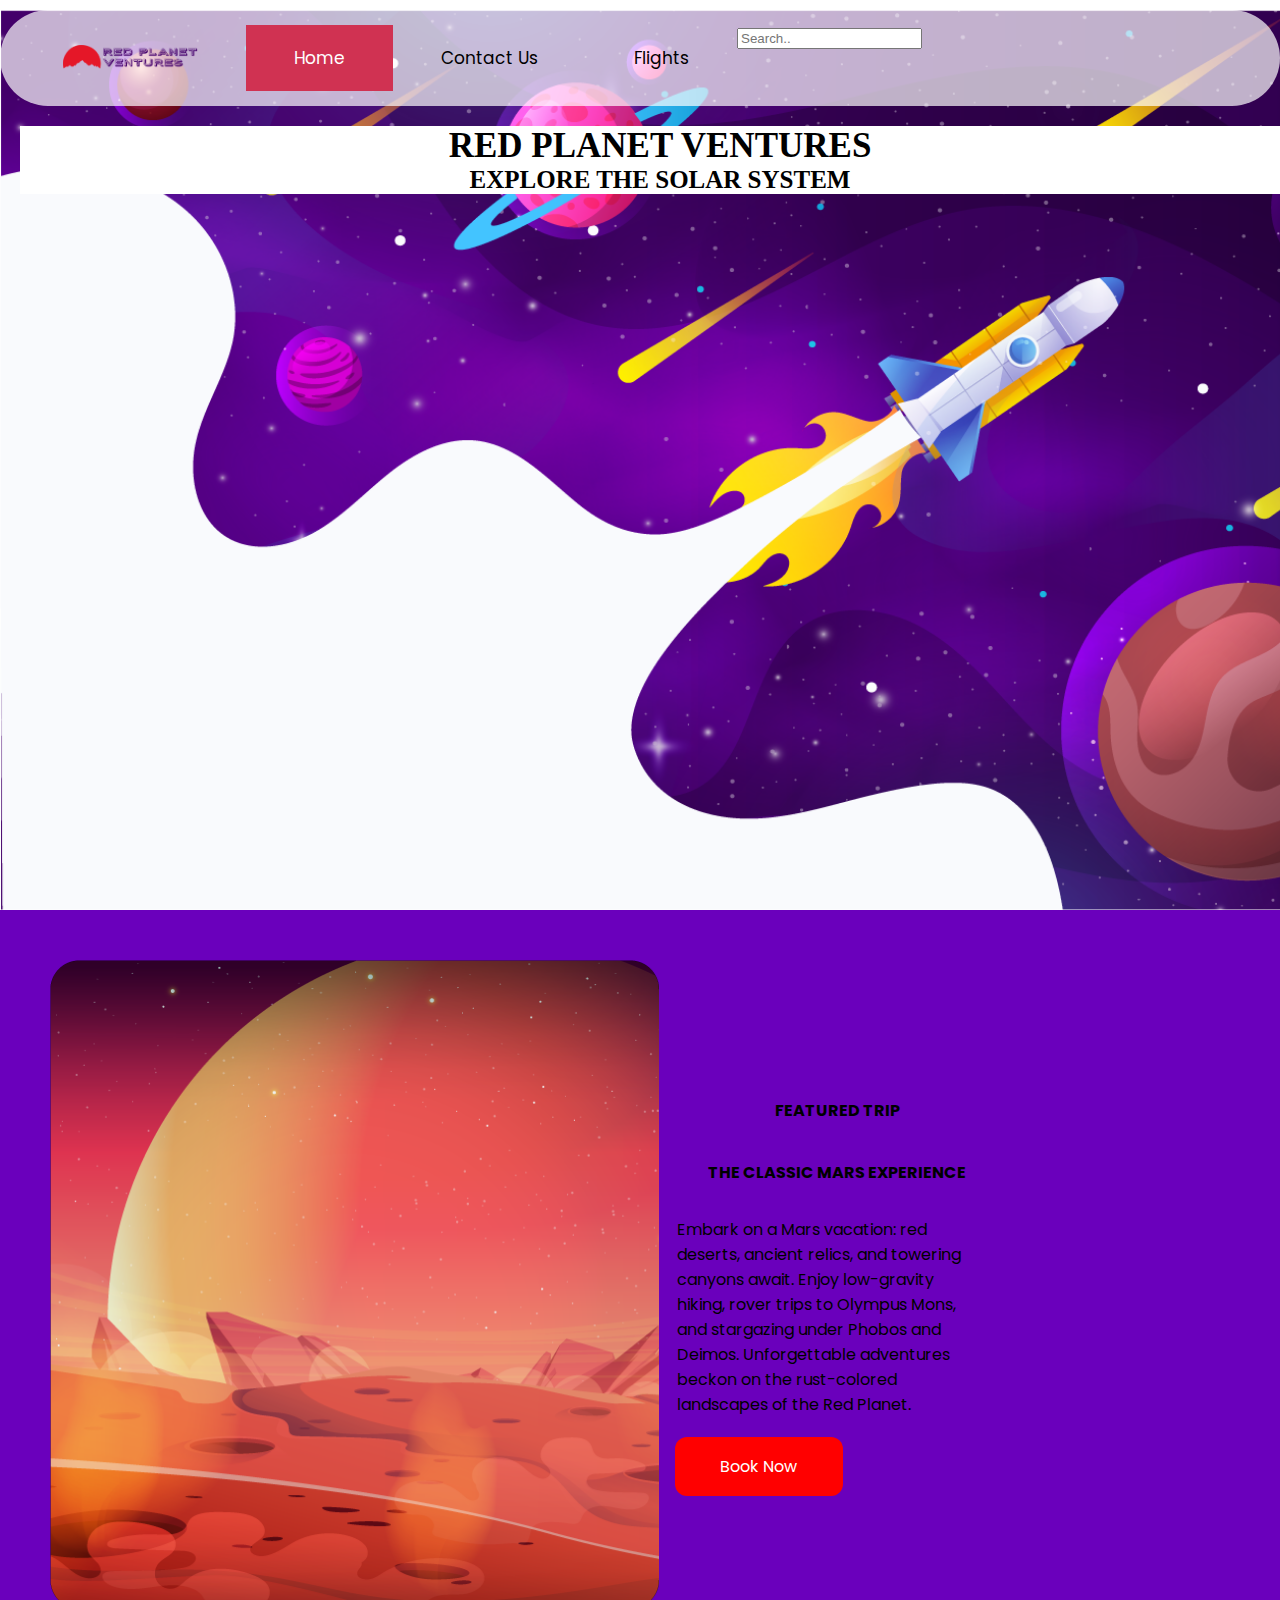
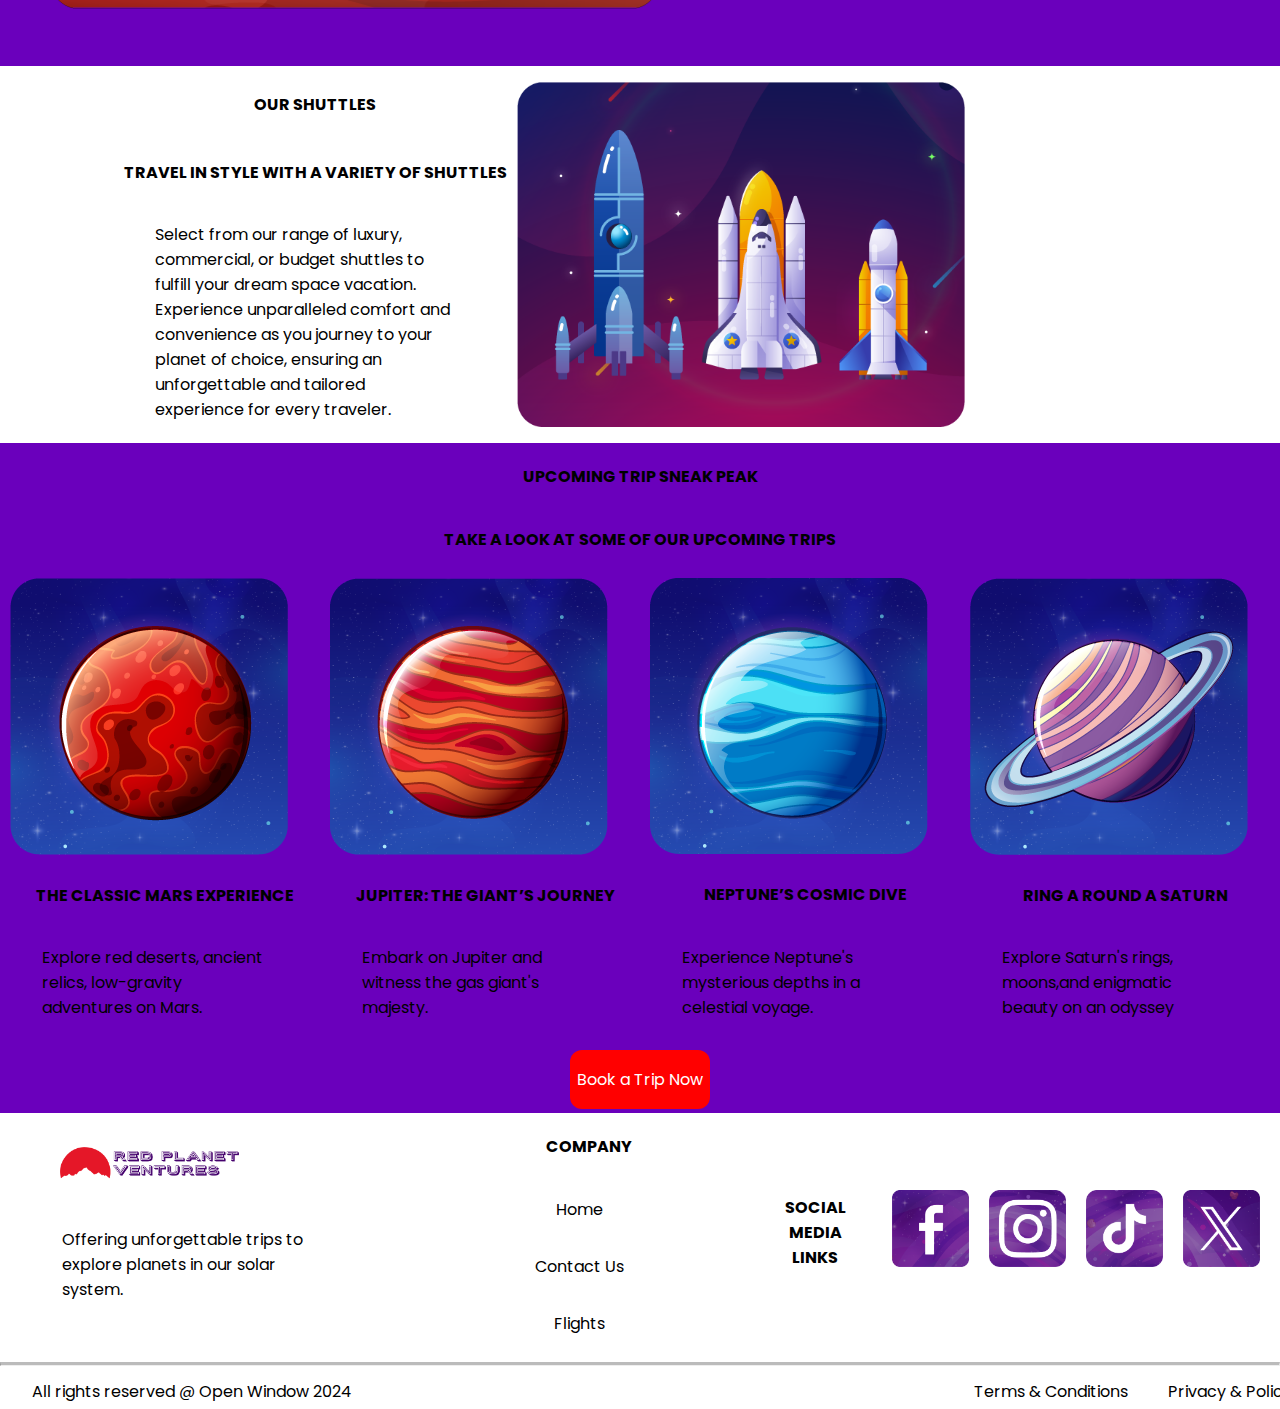
==== commit 3e85e3f2: "code was added" ====
--- a/index.html
+++ b/index.html
@@ -48,8 +48,10 @@
     </div>
 
         <div class="flexHomeContainer2">
-            <div class="flexHomeItem1"><img src="assets/RedPlanetVentures/RedPlanetVentures/Assets/Images/marsSliderClipped1.png"></div>
+            <div class="flexHomeContainer3">
+            <div class="flexHomeItem1"><img src="assets/RedPlanetVentures/RedPlanetVentures/Assets/Images/marsSliderClipped1.png"></div></div>
             
+            <div class="flexHomeContainer4">
                 <div class="h4"><h4>Featured Trip</h4></div>
                     <div class="h3"><h3>THE CLASSIC MARS EXPERIENCE</h3></div>
                         <p>Embark on a Mars vacation: red deserts, ancient
@@ -58,18 +60,12 @@
                         under Phobos and Deimos. Unforgettable adventures
                         beckon on the rust-colored landscapes of the Red
                         Planet.</p>
-                    </div>
-                    <div class="button1">Book Now</div></div>
-                </div>
+                    <div class="button1">Book Now</div></div></div>
     </section>
 
     <section>
-        <div class="flexHomeContainer3">
-
-            <div class="flexHomeItem3"><img src="assets/RedPlanetVentures/RedPlanetVentures/Assets/Images/spacSchuttles.png"></div>
-      
-      <div class="flexHomeContainer4">
-            <div class="colItem"><h4>Our Shuttles</h4></div>
+        <div class="flexHomeContainer5">
+            <div class="flexHomeContainer6"><div class="colItem"><h4>Our Shuttles</h4></div>
             <div class="colItem"><h4>Travel in Style with a variety of shuttles</h4></div>
             <div class="colItem"></div><p>Select from our range of luxury, commercial, or
             budget shuttles to fulfill your dream space
@@ -77,16 +73,19 @@
             convenience as you journey to your planet of
             choice, ensuring an unforgettable and tailored
             experience for every traveler.</p></div>
+      
+      <div class="flexHomeContainer7">
+            <div class="flexHomeItem2"><img src="assets/RedPlanetVentures/RedPlanetVentures/Assets/Images/spacSchuttles.png"></div></div>
         </div>
     </section>
 
 
     <section>
-        <div class="flexHomeContainer6">
+        <div class="flexHomeContainer8">
             <h4>UPCOMING TRIP SNEAK PEAK</h4>
             <h3>Take a look at some of our upcoming trips</h3>
 
-        <div class="flexHomeContainer7">
+        <div class="flexHomeContainer9">
             
                 <div class="rowItem">
                  <div class="column">
@@ -138,8 +137,8 @@
 
         <div class="flexFooterContainer2">
             <h4>Company</h4>
+            <p>Home</p>
             <p>Contact Us</p>
-            <p>Home</p>
             <p>Flights</p>
         </div>
 
--- a/css/main.css
+++ b/css/main.css
@@ -122,17 +122,6 @@
     background-color: #ffffff;
 }
 
-.flexHomeContainer2{
-    display: flex;
-    width: 50%;
-    max-width: 50%;
-    flex-direction: column;
-    align-items: center;
-    justify-content: center;
-    margin: 20px;
-    float: left;
-}
-
 .flexHomeItem1 img{
     width: 350px;
     margin-left: 20px;
@@ -161,12 +150,9 @@
 
 .flexHomeContainer2{
     display: flex;
-    width: 50%;
-    flex-direction: column;
-    align-items: center;
-    align-content: center;
-    justify-content: center;
-    background-color: #000000;
+    width: 100%;
+    flex-direction: row;
+    background-color: #6a00bc;
 }
 
 .flexHomeItem1 img{
@@ -176,62 +162,81 @@
     margin: 50px;
 }
 
+.flexHomeContainer3{
+    width: 50%;
+    display: flex;
+    flex-direction: column;
+    justify-content: flex-start;
+}
+
+.flexHomeContainer4{
+    display: flex;
+    text-align: center;
+    justify-content: center;
+    padding: 5px;
+    width: 30%;
+    flex-direction: column;
+}
+
 .button1{
     border: none;
     border-radius: 12px;
     color: rgb(255, 255, 255);
     background-color: #ff0000;
+    width: 40%;
     padding: 17px 7px;
     text-align: center;
     text-decoration: none;
     display: inline-block;
     font-size: 16px;
     margin: 4px 2px;
+    margin-left: 30px;
     transition-duration: 0.4s;
     cursor: pointer;
-  }
-
-  .button1:hover {
+}
+
+.button1:hover {
     background-color: #008CBA;
     color: white;
-  }
-
-.flexHomeContainer3{
-    width: 100%;
+}
+
+.flexHomeContainer5{
+    width: 100%;
+    display: flex;
+    flex-direction: row;
+    justify-content: center;
+}
+
+.flexHomeContainer6{
+    display: flex;
+    padding: 5px;
+    width: 30%;
+    flex-direction: column;
+}
+
+.flexHomeContainer7{
+    display: flex;
+    padding: 5px;
+    width: 50%;
+    flex-direction: column;
+    justify-content: center;
+}
+
+.flexHomeItem2{
+    width: 70%;
     display: flex;
     flex-direction: column;
     justify-content: flex-start;
 }
 
-.flexHomeContainer4{
-    display: flex;
-    flex: 25%;
-    padding: 5px;
-    width: 50%;
-    flex-direction: row;
-}
-
-.flexHomeItem2 img{
-    width: 9px;
-    height:  12px;
-    margin: 50px;
-}
-
-.flexHomeItem3{
-    width: 70%;
-    display: flex;
-    flex-direction: column;
-    justify-content: flex-start;
-}
-
-.flexHomeContainer6{
+.flexHomeContainer8{
     display: flex;
     width: 100%;
     flex-direction: column;
     background-color:#6a00bc;
 }
 
-.flexHomeContainer7{
+.flexHomeContainer9{
     display: flex;
     flex-direction: row;
     align-items: center;
@@ -249,15 +254,6 @@
     display: flex;
     flex-direction: column;
     justify-content: flex-start;
-}
-
-.flexHomeContainer8{
-    display: flex;
-    flex-direction: row;
-    align-items: center;
-    align-content: center;
-    justify-content: center;
-    background-color:#6a00bc;
 }
 
 .row {
@@ -391,9 +387,15 @@
     display: flex;
 }
 
+.flexContactContainer3{
+    display: flex;
+    flex-direction: row;
+    width: 50%
+}
+
 .flexContactItem2{
-    padding: auto;
-    justify-content: space-between;
+    width: 25%;
+    padding: 5px;
 }
 
 @font-face{
@@ -406,13 +408,22 @@
     font-size: 20px;
 }
 
-.backgroundImage3 {
-    width: 607px;
-    height: 700px;
-    text-align: center;
-    background-size: cover;
-    background-position: center;
-    color: #ffffff;
+.flexSocialContainer{
+    display: flex;
+    flex-direction: row;
+    width: 50%;
+}
+
+.flexMapContainer{
+    display:flex;
+    flex-direction: column;
+}
+
+.flexFormContainer{
+    display: flex;
+    flex-direction: column;
+    width: 25%;
+    justify-content: end;
 }
 
 .flexRight{
@@ -430,6 +441,10 @@
     height: 700px;
     text-align: center; 
 } 
+
+.flexFormItem{
+    display: flex;
+}
 
 .submitButton {
     background-color: #ff0000;
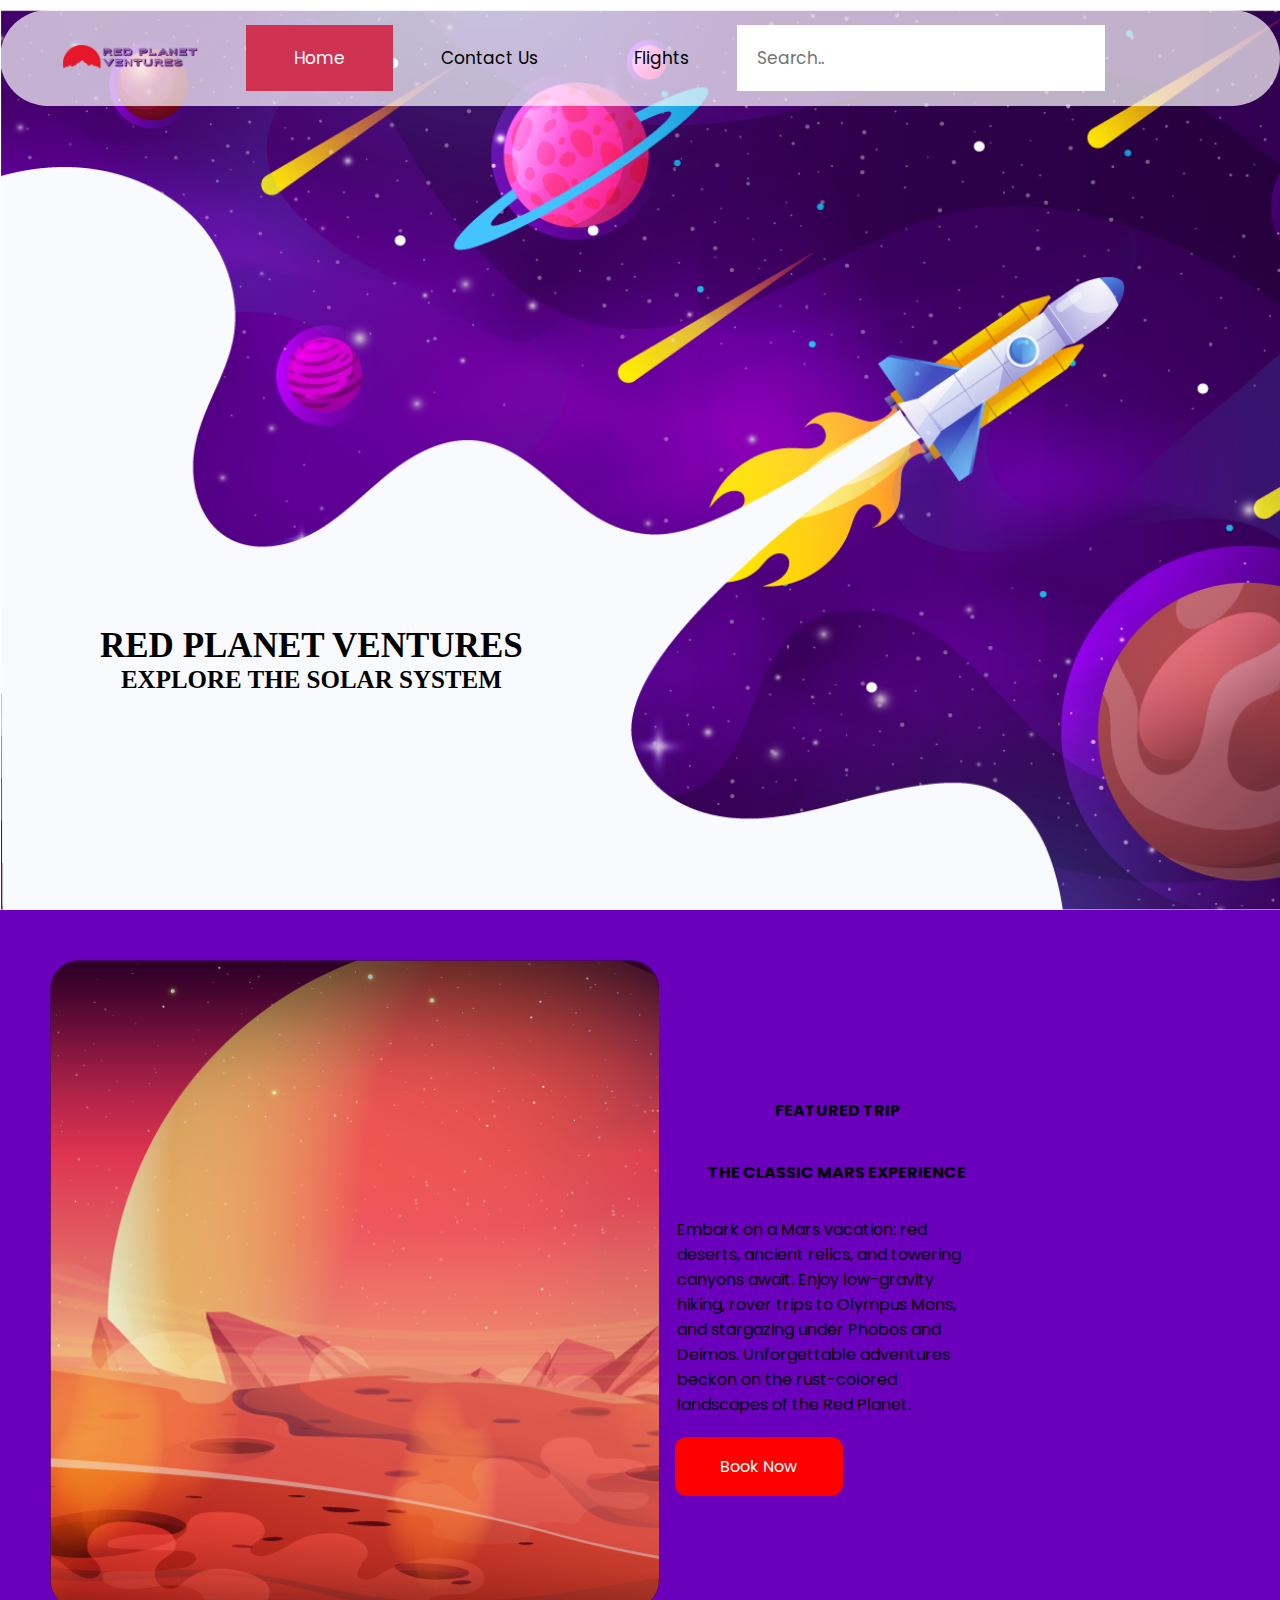
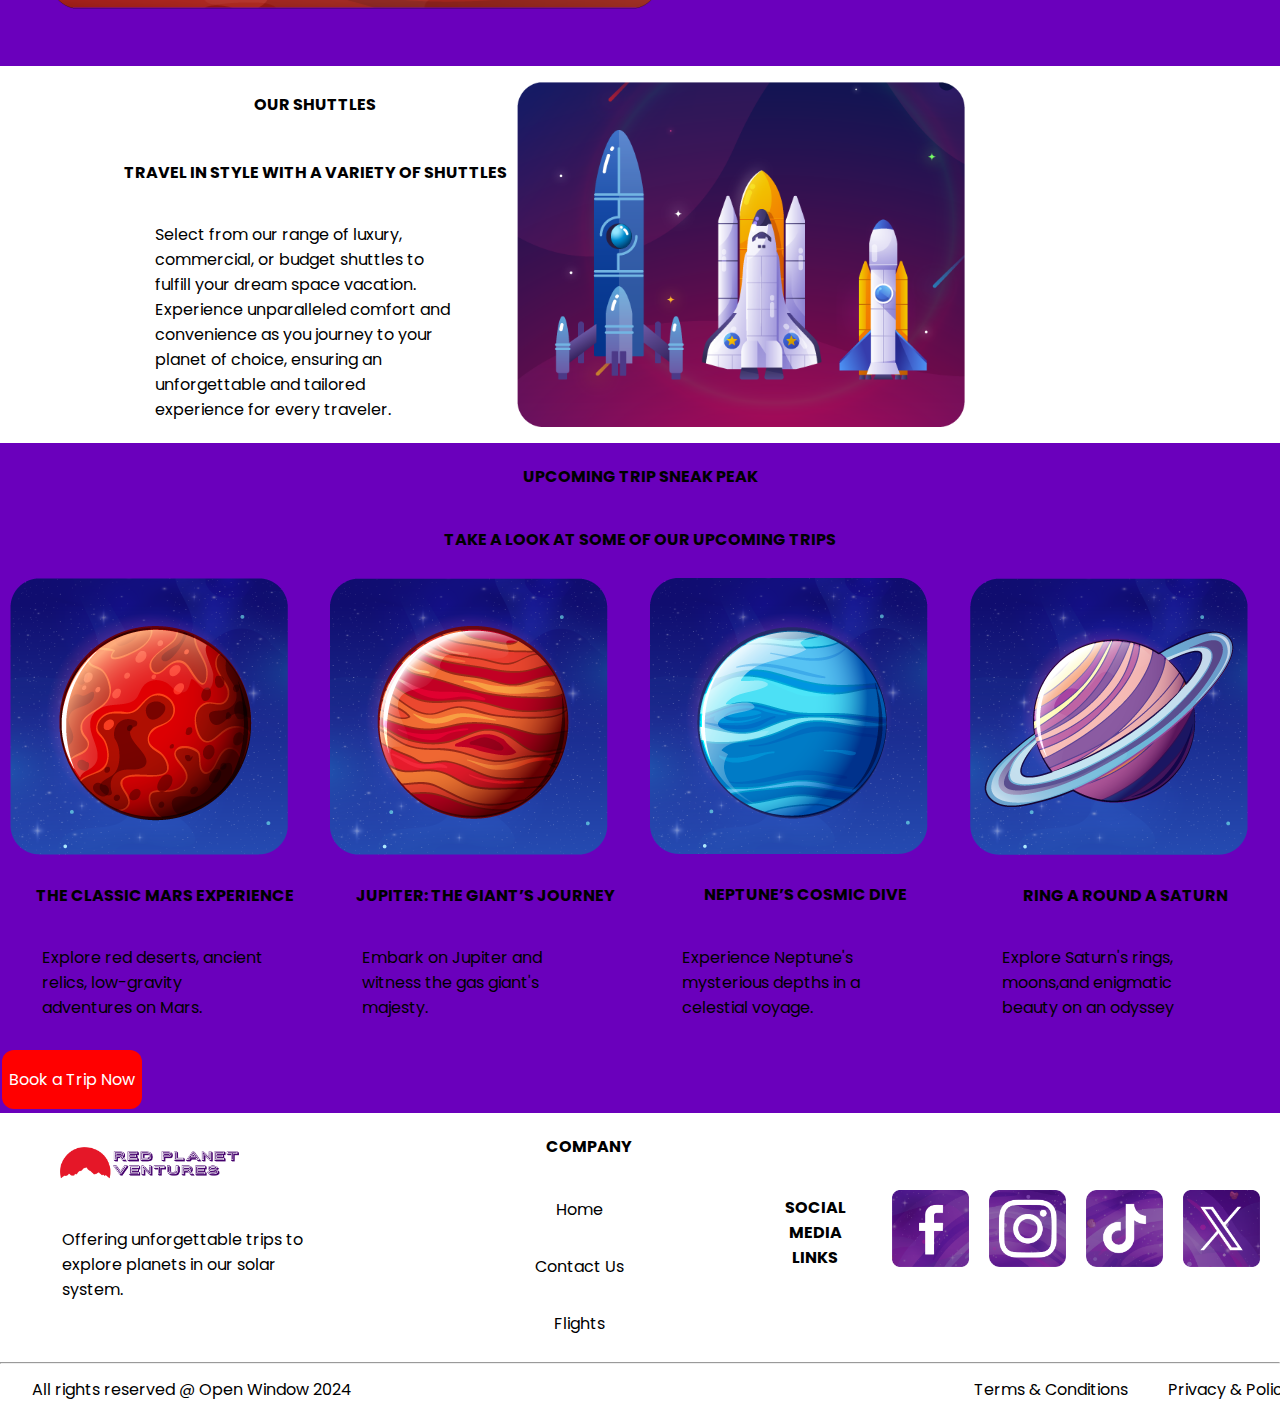
==== commit 40236ab7: "new code was added" ====
--- a/index.html
+++ b/index.html
@@ -25,7 +25,7 @@
 </head>
 
 <body>
-    <div class="headersection">
+    <div class="flexHeaderImageContainer">
     <nav>
         <div class="topNav">
 
--- a/css/main.css
+++ b/css/main.css
@@ -5,14 +5,14 @@
     width: 100%;
 }
 
-.headersection{
+.flexHeaderImageContainer{
     background-image: url(../assets/RedPlanetVentures/RedPlanetVentures/Assets/Images/homePageHeader.png);
     background-size: cover;
     width: 100%;
     height: 100vh;
 }
 
-.headersection2{
+.flexHeaderImageContainer2{
     background-image: url(../assets/RedPlanetVentures/RedPlanetVentures/Assets/Images/headerbackBack.png);
     background-size: cover;
     width: 100%;
@@ -59,18 +59,42 @@
     color: white;
 }
 
+.topNav a.active:hover {
+    background-color: #ddd;
+    color: black;
+}
+
 /* search box inside the navigation bar */
-.topnav input[type=text] {
-    float: right;
-    padding: 6px;
+.topNav input[type=text] {
+    padding: 20px;
     border: none;
-    margin-top: 8px;
     margin-right: 16px;
     font-size: 17px;
-    width: 26px 48px;
+    font-family: 'Poppins', sans-serif;
   }
 
-  h3{
+  
+h2{
+    font-family: 'Poppins', sans-serif;
+    font-size: 25px;
+    color: #000000;
+    text-align: left;
+    text-transform: uppercase;
+    letter-spacing: 0px;
+    margin-left: 30px;
+}
+
+h2.heading{
+    font-family: 'Poppins', sans-serif;
+    font-size: 25px;
+    color: #ffffff;
+    text-align: left;
+    text-transform: uppercase;
+    letter-spacing: 0px;
+    margin-left: 30px;
+}
+
+h3{
     font-family: 'Poppins', sans-serif;
     font-size: 16px;
     color: #000000;
@@ -113,13 +137,14 @@
 
 .flexHomeContainer1{
     display: flex;
-    width: 100%;
-    max-width: 100%;
-    flex-direction: row;
-    align-items: center;
-    justify-content: center;
-    margin: 20px;
-    background-color: #ffffff;
+    width: 50%;
+    max-width: 50%;
+    flex-direction: row;
+    align-items: left;
+    justify-content: left;
+    margin-top: 520px;
+    margin-left: 100px;
+    font-family: 'Poppins', sans-serif;
 }
 
 .flexHomeItem1 img{
@@ -265,11 +290,11 @@
     padding: 5px;
 }
 
-.flexButtonContainer2{
-    display: flex;
-    width: 100%;
-    align-items: center;
-    justify-content: center;
+.flexButtonContainer{
+    display: flex;
+    width: 100%;
+    align-items: left;
+    justify-content: left;
 }
 
 .button2{
@@ -306,6 +331,7 @@
     margin: 4px 2px;
     transition-duration: 0.4s;
     cursor: pointer;
+    margin-left: 30px;
   }
 
   .button3:hover {
@@ -327,6 +353,7 @@
     margin: 4px 2px;
     transition-duration: 0.4s;
     cursor: pointer;
+    margin-left: 30px;
   }
 
 /*Contact Page starts here..........................................................................................................................................................................................................................................................................................................................................................................................*/
@@ -339,11 +366,10 @@
         justify-content: center;
 }
 
-.main-heading{
-    max-width: 607px;
-    text-align: center;
-    margin: auto;
-    font-size: 48px;
+.flexHeadingContainer{
+    width: 40%;
+    text-align: center;
+    font-size: 25px;
     font-family: 'Poppins', sans-serif;
 }
 
@@ -363,16 +389,15 @@
     color: #000000;
     text-align: center;
     font-family: 'Poppins', sans-serif;
-    font-weight: 400;
     font-style: normal;
 }
 
 h6{
-    color: #000000;
-    text-align: center;
-    font-family: 'Poppins', sans-serif;
-    font-weight: 400;
+    color:#48aebf;
+    text-align: left;
+    font-family: 'Poppins', sans-serif;
     font-style: normal;
+    margin-left: 30px;
 }
 
 .flexContactContainer1{
@@ -477,6 +502,7 @@
     align-items: center;
     justify-content: center;
     background-color: #6a00bc;
+    margin-bottom: 2px;
 }
 
 .flexbox1{
@@ -520,6 +546,7 @@
     justify-content: center;
     margin: 20px;
     background-color: #ffffff;
+    margin-top: 5px;
 }
 
 .flexFlightContainer2{
@@ -551,9 +578,10 @@
     max-width: 90%;
     flex-direction: row;
     align-items: center;
-    justify-content: center;
+    justify-content: left;
     margin-left: 20px;
     float: right;
+    margin-left: 30px;
 }
 
 .checked {
@@ -575,12 +603,13 @@
     max-width: 50%;
     flex-direction: column;
     justify-content: left;
+    margin-left: 10px;
 }
 
 .text2{
     font-family: 'Poppins', sans-serif;
     font-size: 10px;
-    color: #000000;
+    color: #969696;
     text-align: left;
     letter-spacing: 0px;
     margin-right: 20px;
@@ -592,6 +621,28 @@
     font-family: 'Poppins', sans-serif;
     font-size: 10px;
     color: #ffffff;
+    text-align: left;
+    letter-spacing: 0px;
+    margin-right: 20px;
+    padding-left: 2em;
+    padding-right: 2em;
+}
+
+.text4{
+    font-family: 'Poppins', sans-serif;
+    font-size: 16px;
+    color: #00ffff;
+    text-align: left;
+    letter-spacing: 0px;
+    margin-right: 20px;
+    padding-left: 2em;
+    padding-right: 2em;
+}
+
+.text5{
+    font-family: 'Poppins', sans-serif;
+    font-size: 16px;
+    color: #969696;
     text-align: left;
     letter-spacing: 0px;
     margin-right: 20px;
@@ -650,6 +701,7 @@
     margin: 4px 2px;
     transition-duration: 0.4s;
     cursor: pointer;
+    margin-left: 30px;
   }
 
 /*Footer starts here..............................................................................................................................*/
@@ -730,6 +782,3 @@
 }
 
 /* divider line */
-hr.solid {
-    border-top: 3px solid #bbb;
-}
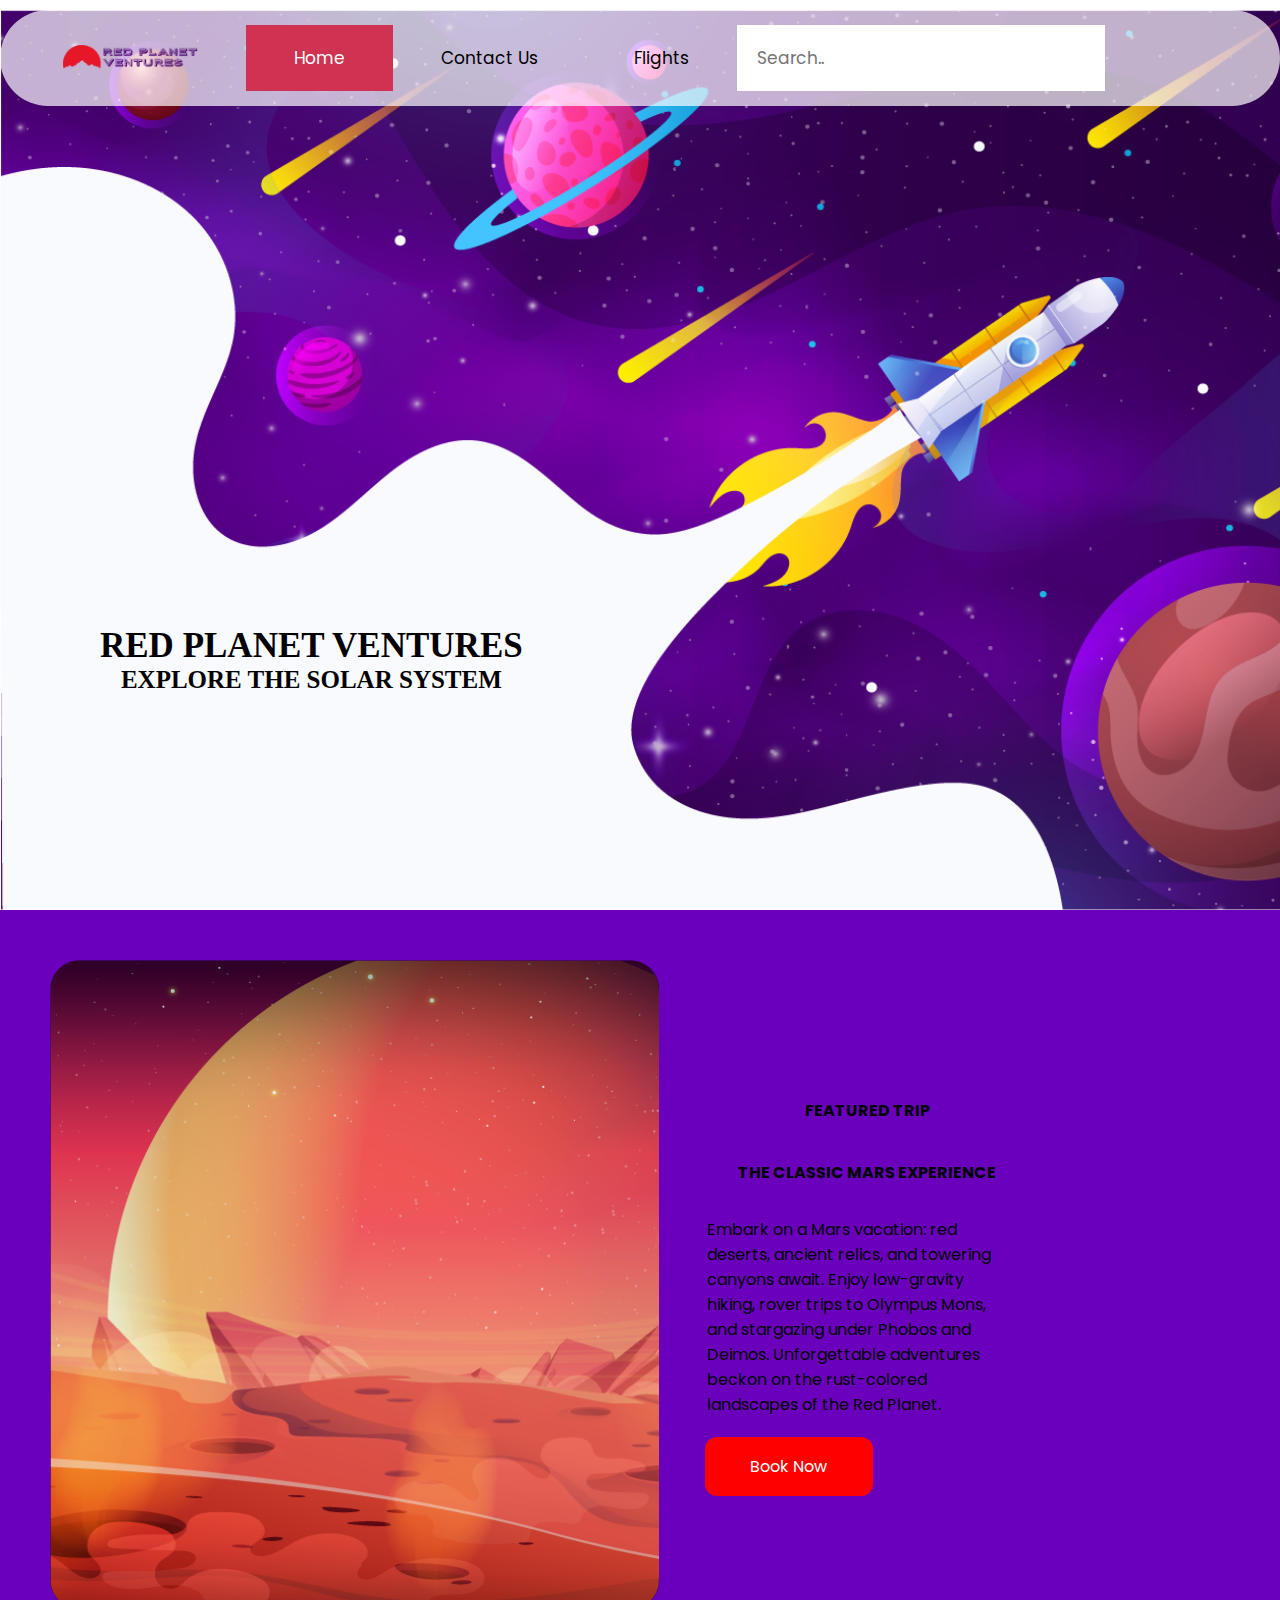
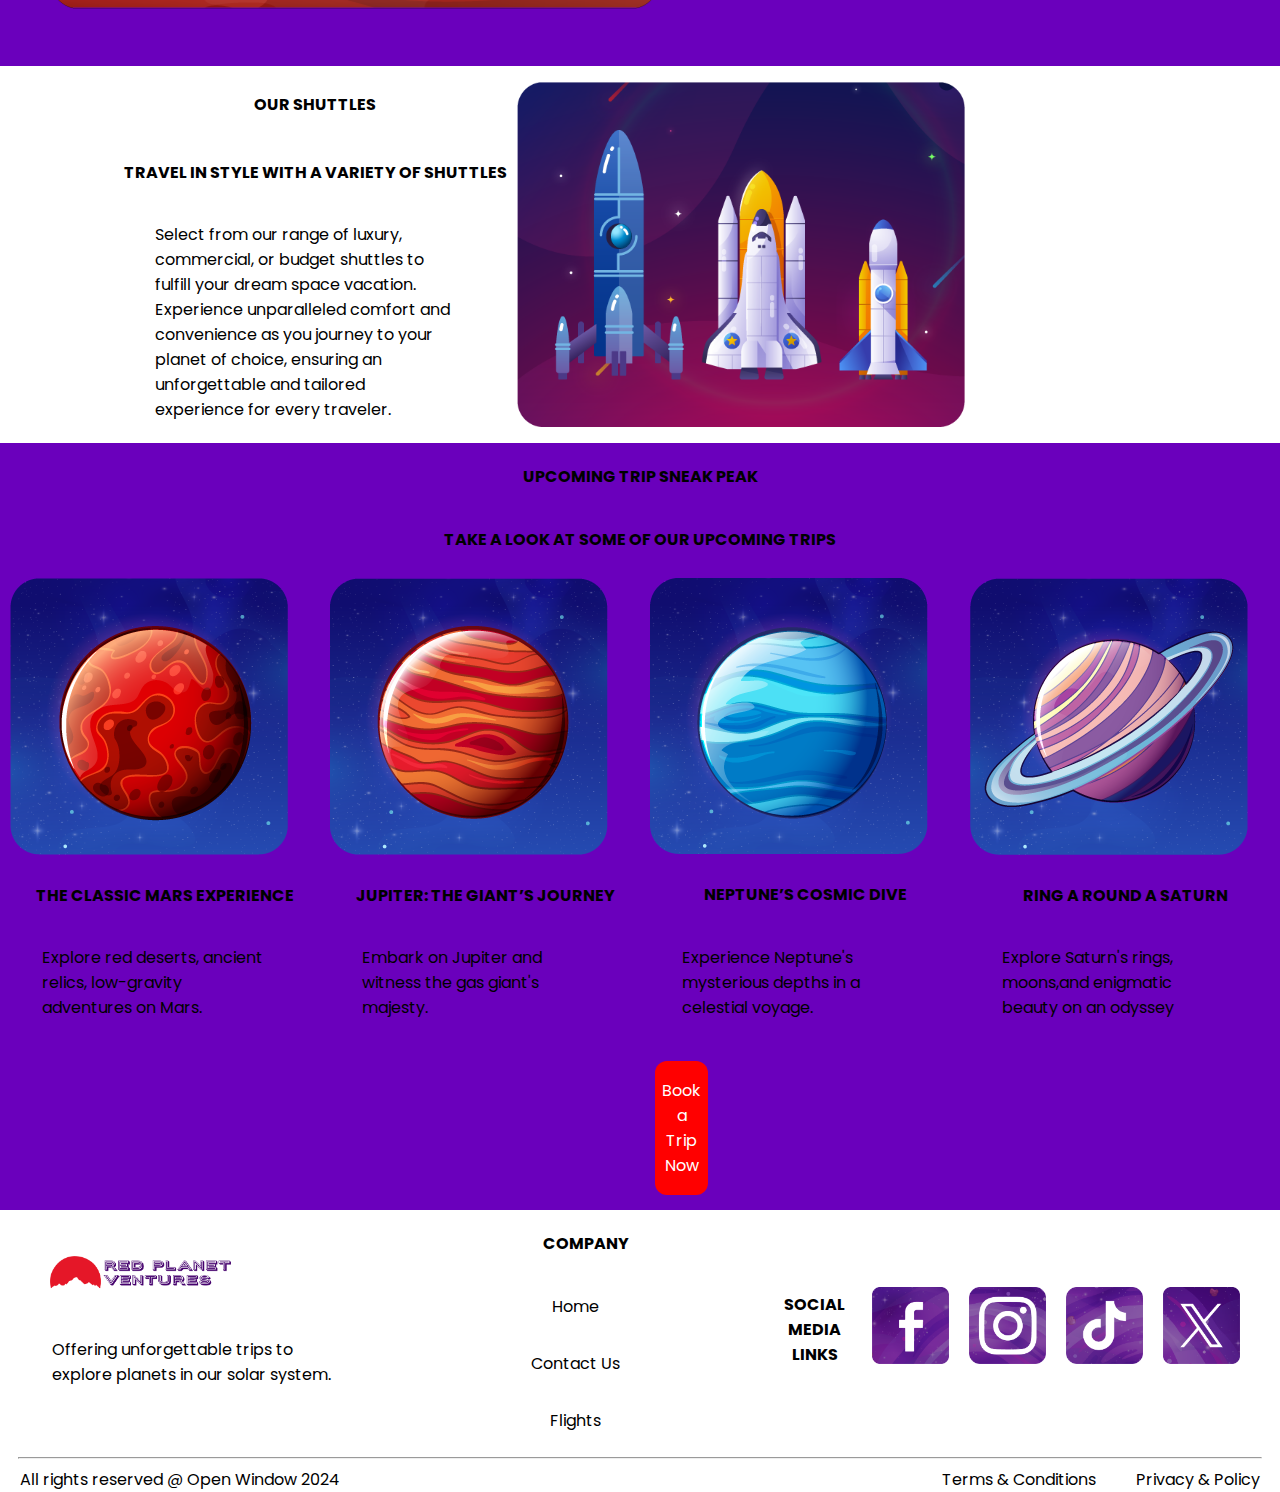
==== commit 3417bfdf: "new code" ====
--- a/index.html
+++ b/index.html
@@ -156,11 +156,8 @@
 
         </div>
         </div>
-        <hr class="solid">
+        <hr class="solid" width="97%">
         <div class="flexFooterContainer4">
-
-           
-        
             <div class="flexFooterItem6">
                 <div >All rights reserved @ Open Window 2024</div></div>
             <div class="flexFooterItem7">
--- a/css/main.css
+++ b/css/main.css
@@ -71,11 +71,10 @@
     margin-right: 16px;
     font-size: 17px;
     font-family: 'Poppins', sans-serif;
-  }
-
-  
-h2{
-    font-family: 'Poppins', sans-serif;
+}
+
+h1{
+    font-family: 'Porter-sans-inline-block-webfont', sans-serif;
     font-size: 25px;
     color: #000000;
     text-align: left;
@@ -84,6 +83,16 @@
     margin-left: 30px;
 }
 
+h2{
+    font-family: 'Poppins', sans-serif;
+    font-size: 25px;
+    color: #000000;
+    text-align: left;
+    text-transform: uppercase;
+    letter-spacing: 0px;
+    margin-left: 30px;
+}
+
 h2.heading{
     font-family: 'Poppins', sans-serif;
     font-size: 25px;
@@ -110,6 +119,21 @@
     text-align: center;
     text-transform: uppercase;
     letter-spacing: 0px;
+}
+
+h5{
+    color: #000000;
+    text-align: center;
+    font-family: 'Poppins', sans-serif;
+    font-style: normal;
+}
+
+h6{
+    color:#48aebf;
+    text-align: left;
+    font-family: 'Poppins', sans-serif;
+    font-style: normal;
+    margin-left: 30px;
 }
 
 p{
@@ -201,6 +225,7 @@
     padding: 5px;
     width: 30%;
     flex-direction: column;
+    margin-left: 30px;
 }
 
 .button1{
@@ -307,9 +332,11 @@
     text-decoration: none;
     display: inline-block;
     font-size: 16px;
-    margin: 4px 2px;
+    margin: 15px 655px;
     transition-duration: 0.4s;
     cursor: pointer;
+    align-items: center;
+    justify-content: center;
   }
 
   .button2:hover {
@@ -385,21 +412,6 @@
     font-family: 'Poppins', sans-serif;
 }
 
-h5{
-    color: #000000;
-    text-align: center;
-    font-family: 'Poppins', sans-serif;
-    font-style: normal;
-}
-
-h6{
-    color:#48aebf;
-    text-align: left;
-    font-family: 'Poppins', sans-serif;
-    font-style: normal;
-    margin-left: 30px;
-}
-
 .flexContactContainer1{
     display: flex;
 }
@@ -544,9 +556,9 @@
     flex-direction: row;
     align-items: center;
     justify-content: center;
-    margin: 20px;
     background-color: #ffffff;
-    margin-top: 5px;
+    margin-top: 15px;
+    margin-bottom: 15px;
 }
 
 .flexFlightContainer2{
@@ -556,7 +568,6 @@
     flex-direction: column;
     align-items: center;
     justify-content: center;
-    margin: 20px;
     float: left;
 }
 
@@ -657,8 +668,9 @@
     flex-direction: row;
     align-items: center;
     justify-content: center;
-    margin: 20px;
     background-color: #6a00bc;
+    margin-top: 15px;
+    margin-bottom: 15px;
 }
 
 .flexFlightContainer5{
@@ -668,8 +680,9 @@
     flex-direction: column;
     align-items: center;
     justify-content: center;
-    margin: 20px;
     float: left;
+    margin-top: 15px;
+    margin-bottom: 15px;
 }
 
 .flexFlightContainer6{
@@ -713,9 +726,6 @@
     justify-content: center;
     width: 100%;
     max-width: 100%;
-    margin-left: 10px;
-    margin-right: 10px;
-    margin-bottom: 10px;
 }
 
 .flexFooterContainer1{
@@ -751,7 +761,7 @@
     flex-direction: row;
     align-items: center;
     justify-content: center;
-    margin: 20px;
+    margin-right: 30px;
 }
 
     .flexFooterItem2 img{
@@ -764,21 +774,28 @@
     display: flex;
     flex-direction: row;
     justify-content: space-between;
-    align-items: center;
     width: 100%;
     color: #000000;
-    margin: 0;
-    padding: 5px 2em;
+}
+
+.flexFooterItem6{
+    display: flex;
+    flex-direction: row;
+    justify-content: left;
+}
+
+.flexFooterItem6 div{
+    padding: 0px 20px;
 }
 
 .flexFooterItem7{
     display: flex;
     flex-direction: row;
-    justify-content: center;
+    justify-content: right;
 }
 
 .flexFooterItem7 div{
-    padding: 0 20px;
+    padding: 0px 20px;
 }
 
 /* divider line */
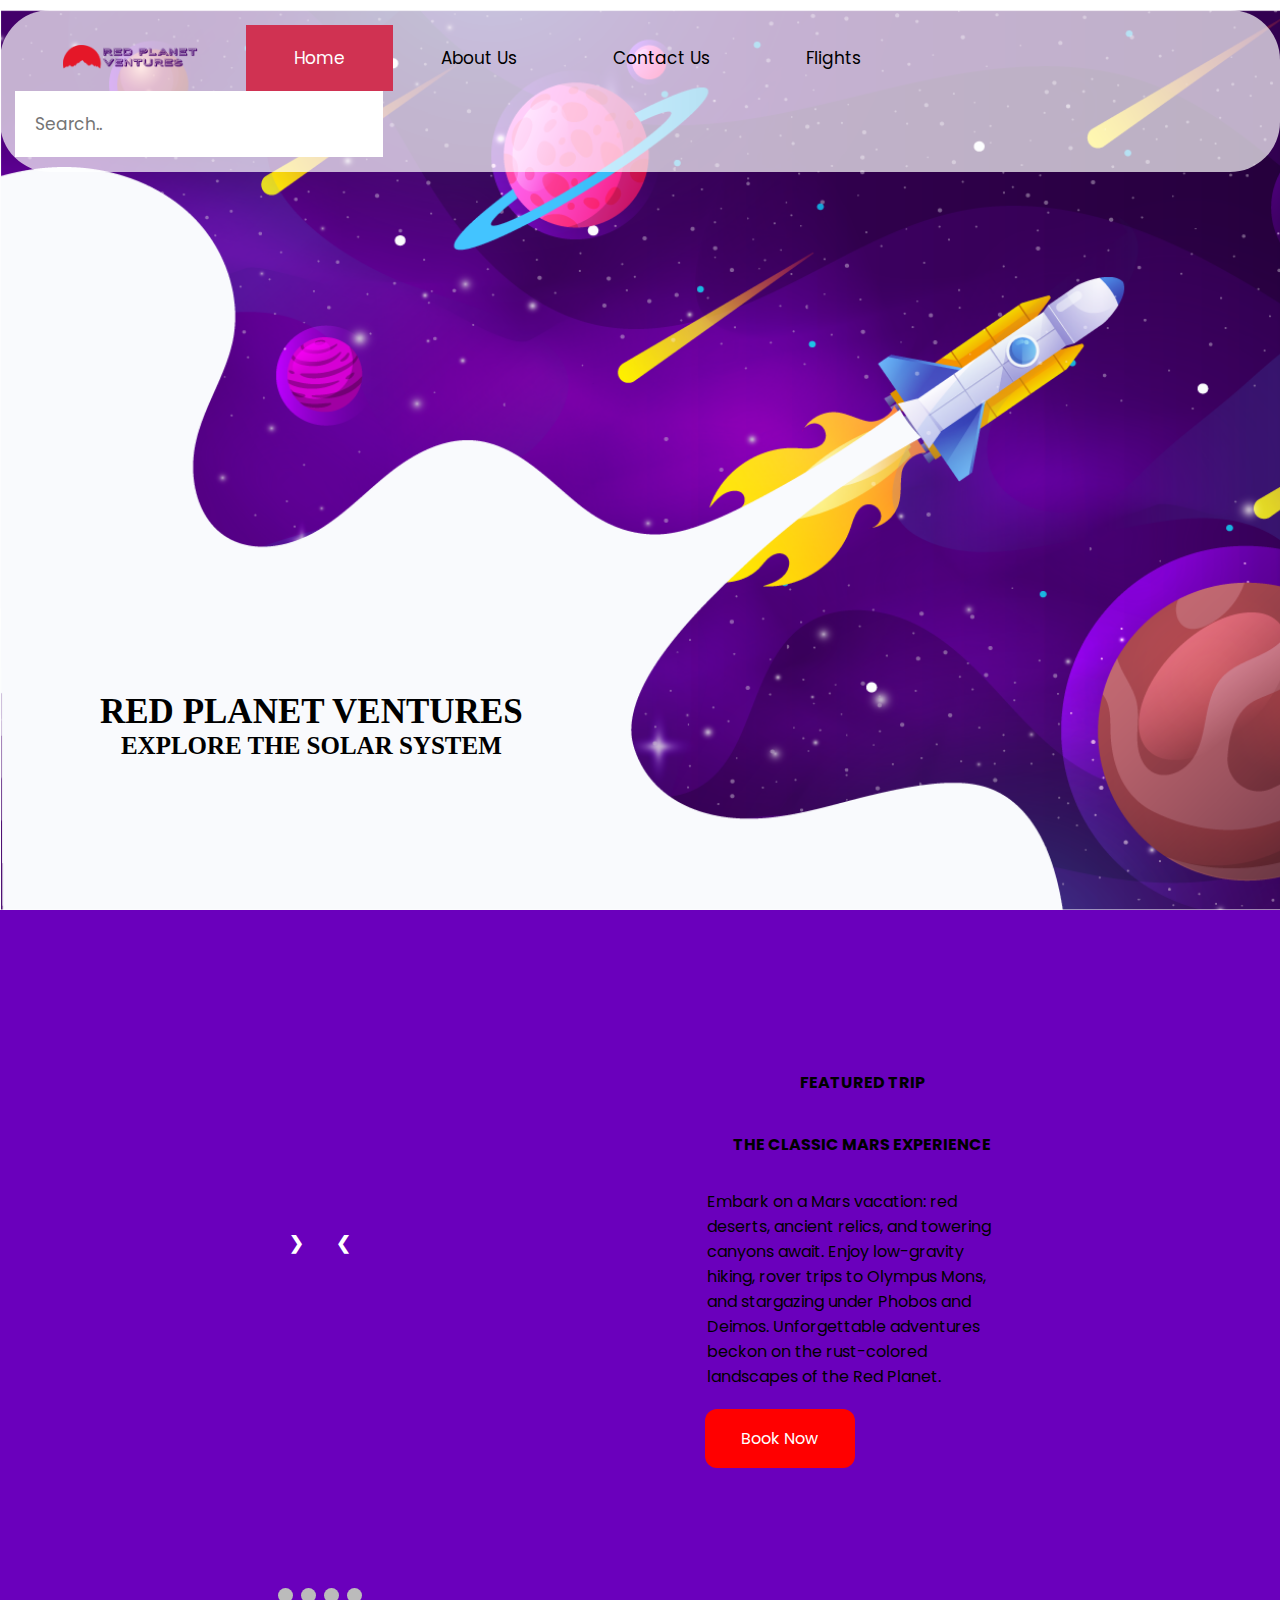
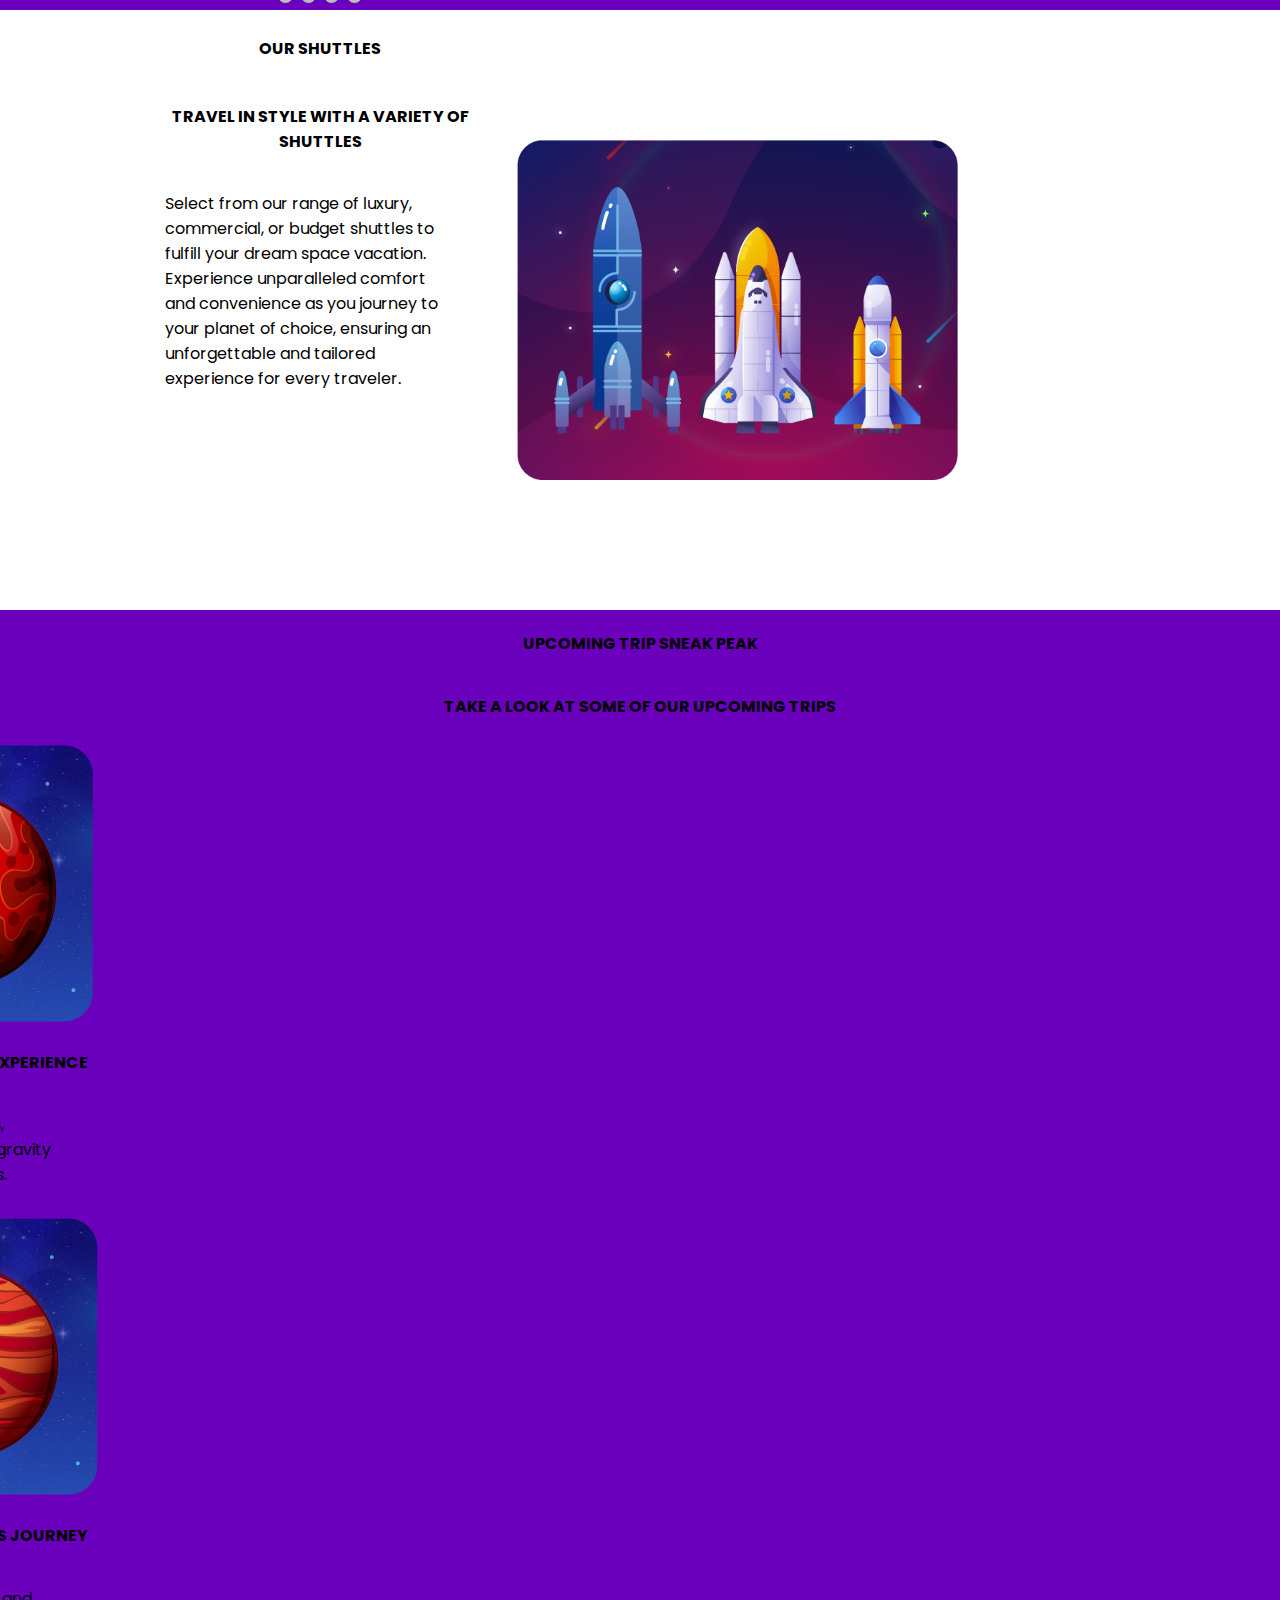
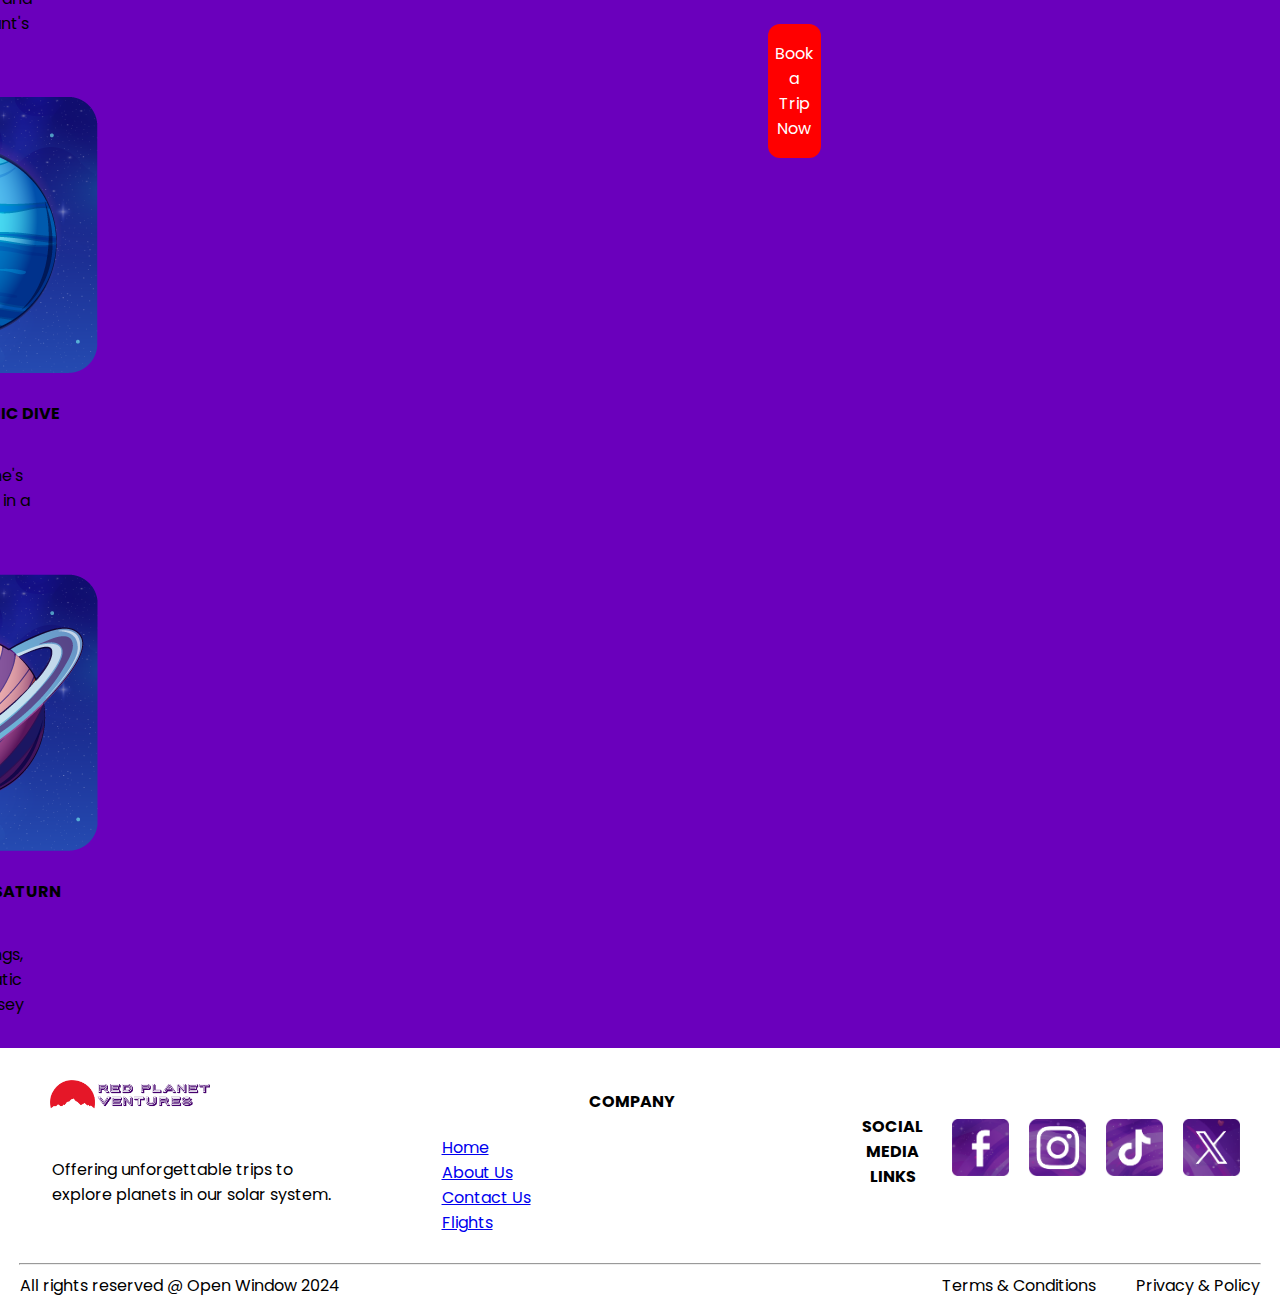
==== commit e1e3e8b7: "Code was changed" ====
--- a/index.html
+++ b/index.html
@@ -33,6 +33,7 @@
     
             <div class="topNavCenter">
                 <a class="active" href="index.html">Home</a>
+                <a href="About_Us.html">About Us</a>
                 <a href="pages/Contact_Us.html">Contact Us</a>
                 <a href="pages/Flights.html">Flights</a>
                 <input type="text" placeholder="Search..">
@@ -49,7 +50,48 @@
 
         <div class="flexHomeContainer2">
             <div class="flexHomeContainer3">
-            <div class="flexHomeItem1"><img src="assets/RedPlanetVentures/RedPlanetVentures/Assets/Images/marsSliderClipped1.png"></div></div>
+            <!-- Slideshow container -->
+                <div class="slideshow-container">
+
+                    <!-- Full-width images with number and caption text -->
+                    <div class="mySlides fade">
+                    <div class="numbertext">1 / 4</div>
+                    <img src="C:\Users\brink\Documents\GitHub\Nastasya_Brink_241346_DV100_Term1_Task3\assets\RedPlanetVentures\RedPlanetVentures\Assets\Images\marsSliderClipped1.png" width="520px">
+                    <div class="text">Caption Text</div>
+                    </div>
+                
+                    <div class="mySlides fade">
+                    <div class="numbertext">2 / 4</div>
+                    <img src="C:\Users\brink\Documents\GitHub\Nastasya_Brink_241346_DV100_Term1_Task3\assets\RedPlanetVentures\RedPlanetVentures\Assets\Images\marsSliderClipped2.png" width="520px">
+                    <div class="text">Caption Two</div>
+                    </div>
+                
+                    <div class="mySlides fade">
+                    <div class="numbertext">3 / 4</div>
+                    <img src="C:\Users\brink\Documents\GitHub\Nastasya_Brink_241346_DV100_Term1_Task3\assets\RedPlanetVentures\RedPlanetVentures\Assets\Images\marsSliderClipped3.png" width="520px">
+                    <div class="text">Caption Three</div>
+                    </div>
+
+                    <div class="mySlides fade">
+                        <div class="numbertext">4 / 4</div>
+                        <img src="C:\Users\brink\Documents\GitHub\Nastasya_Brink_241346_DV100_Term1_Task3\assets\RedPlanetVentures\RedPlanetVentures\Assets\Images\marsSliderClipped14.png" width="520px">
+                        <div class="text">Caption Four</div>
+                        </div>
+                
+                    <!-- Next and previous buttons -->
+                    <a class="prev" onclick="plusSlides(-1)">&#10094;</a>
+                    <a class="next" onclick="plusSlides(1)">&#10095;</a>
+                </div>
+                <br>
+                
+                <!-- The dots/circles -->
+                <div style="text-align:center">
+                    <span class="dot" onclick="currentSlide(1)"></span>
+                    <span class="dot" onclick="currentSlide(2)"></span>
+                    <span class="dot" onclick="currentSlide(3)"></span>
+                    <span class="dot" onclick="currentSlide(4)"></span>
+                </div>
+            </div>
             
             <div class="flexHomeContainer4">
                 <div class="h4"><h4>Featured Trip</h4></div>
@@ -65,20 +107,22 @@
 
     <section>
         <div class="flexHomeContainer5">
-            <div class="flexHomeContainer6"><div class="colItem"><h4>Our Shuttles</h4></div>
-            <div class="colItem"><h4>Travel in Style with a variety of shuttles</h4></div>
-            <div class="colItem"></div><p>Select from our range of luxury, commercial, or
-            budget shuttles to fulfill your dream space
-            vacation. Experience unparalleled comfort and
-            convenience as you journey to your planet of
-            choice, ensuring an unforgettable and tailored
-            experience for every traveler.</p></div>
+            <div class="flexHomeContainer6">
+                <div class="colItem"><h4>Our Shuttles</h4></div>
+                <div class="colItem"><h4>Travel in Style with a variety of shuttles</h4></div>
+                <div class="colItem"></div><p>Select from our range of luxury, commercial, or
+                budget shuttles to fulfill your dream space
+                vacation. Experience unparalleled comfort and
+                convenience as you journey to your planet of
+                choice, ensuring an unforgettable and tailored
+                experience for every traveler.</p>
+            </div>
       
-      <div class="flexHomeContainer7">
-            <div class="flexHomeItem2"><img src="assets/RedPlanetVentures/RedPlanetVentures/Assets/Images/spacSchuttles.png"></div></div>
+            <div class="flexHomeContainer7">
+                <div class="flexHomeItem2"><img src="assets/RedPlanetVentures/RedPlanetVentures/Assets/Images/spacSchuttles.png"></div>
+            </div>
         </div>
     </section>
-
 
     <section>
         <div class="flexHomeContainer8">
@@ -91,7 +135,7 @@
                  <div class="column">
            <div class="colItem"><img src="assets/RedPlanetVentures/RedPlanetVentures/Assets/Images/upcomingTrip1.png"></div>
            <div class="colItem"><h4>The Classic Mars Experience</h4></div>
-            <div class="colItem"></div><p>Explore red deserts, ancient relics,
+            <div class="colItem"><p>Explore red deserts, ancient relics,
             low-gravity adventures on Mars.</p></div>
             </div>
 
@@ -124,6 +168,7 @@
                     </div>
                 </div>
 </section>
+
 
 <footer>
     <div class="flexFooterContainer">
@@ -137,9 +182,10 @@
 
         <div class="flexFooterContainer2">
             <h4>Company</h4>
-            <p>Home</p>
-            <p>Contact Us</p>
-            <p>Flights</p>
+            <a href="index.html" class="btn btn-success">Home</a>
+            <a href="pages/About_Us.html" class="btn btn-success">About Us</a>
+            <a href="pages/Contact_Us.html" class="btn btn-success">Contact Us</a>
+            <a href="pages/Flights.html" class="btn btn-success">Flights</a>
         </div>
 
         <h4>Social Media links</h4>
@@ -167,6 +213,7 @@
            
 </footer>
 
+<script src="js/script.js"></script>
 </body>
 </html>
 
--- a/css/main.css
+++ b/css/main.css
@@ -4,6 +4,124 @@
     font-family: 'Poppins', sans-serif;
     width: 100%;
 }
+
+/*Headings/ text settings starts here............................................................................................................................................................................................*/  
+
+
+h1{
+    font-family: 'Porter-sans-inline-block-webfont', sans-serif;
+    font-size: 25px;
+    color: #000000;
+    text-align: left;
+    text-transform: uppercase;
+    letter-spacing: 0px;
+    margin-left: 30px;
+}
+
+h2{
+    font-family: 'Poppins', sans-serif;
+    font-size: 25px;
+    color: #000000;
+    text-align: left;
+    text-transform: uppercase;
+    letter-spacing: 0px;
+    margin-left: 30px;
+}
+
+h2.heading{
+    font-family: 'Poppins', sans-serif;
+    font-size: 25px;
+    color: #ffffff;
+    text-align: left;
+    text-transform: uppercase;
+    letter-spacing: 0px;
+    margin-left: 30px;
+}
+
+h3{
+    font-family: 'Poppins', sans-serif;
+    font-size: 16px;
+    color: #000000;
+    text-align: center;
+    text-transform: uppercase;
+    letter-spacing: 0px;
+}
+
+h3.heading{
+    font-family: 'Poppins', sans-serif;
+    font-size: 40px;
+    color: #ffffff;
+    text-align: left;
+    text-transform: uppercase;
+    letter-spacing: 0px;
+    margin-left: 50px;
+}
+
+h4{
+    font-family: 'Poppins', sans-serif;
+    font-size: 16px;
+    color: #000000;
+    text-align: center;
+    text-transform: uppercase;
+    letter-spacing: 0px;
+}
+
+h5{
+    color: #000000;
+    text-align: center;
+    font-family: 'Poppins', sans-serif;
+    font-style: normal;
+}
+
+h6{
+    color:#48aebf;
+    text-align: left;
+    font-family: 'Poppins', sans-serif;
+    font-style: normal;
+    margin-left: 30px;
+}
+
+.text6{
+    color:#ffffff;
+    text-align: left;
+    font-family: 'Poppins', sans-serif;
+    font-style: normal;
+    font-size: 15px;
+    margin-left: 50px;
+    margin-bottom: 15px;
+}
+
+.text7{
+    color:#000000;
+    text-align: left;
+    font-family: 'Poppins', sans-serif;
+    font-style: normal;
+    font-size: 15px;
+}
+
+p{
+    font-family: 'Poppins', sans-serif;
+    font-size: 16px;
+    color: #000000;
+    text-align: left;
+    letter-spacing: 0px;
+    margin-right: 20px;
+    padding-left: 2em;
+    padding-right: 2em;
+}
+
+.text{
+    font-family: 'Poppins', sans-serif;
+    font-size: 16px;
+    color: #ffffff;
+    text-align: left;
+    letter-spacing: 0px;
+    margin-right: 20px;
+    padding-left: 2em;
+    padding-right: 2em;
+}
+
+/*Headings/ text settings starts here............................................................................................................................................................................................*/ 
 
 .flexHeaderImageContainer{
     background-image: url(../assets/RedPlanetVentures/RedPlanetVentures/Assets/Images/homePageHeader.png);
@@ -19,7 +137,9 @@
     height: 70vh;
 }
 
-/*navigation bar */  
+/*navigation bar starts here............................................................................................................................................................................................*/  
+
+/*navigation bar*/  
 .topNav{ 
     overflow: hidden;
     background-color: #ffffffb1;
@@ -73,91 +193,7 @@
     font-family: 'Poppins', sans-serif;
 }
 
-h1{
-    font-family: 'Porter-sans-inline-block-webfont', sans-serif;
-    font-size: 25px;
-    color: #000000;
-    text-align: left;
-    text-transform: uppercase;
-    letter-spacing: 0px;
-    margin-left: 30px;
-}
-
-h2{
-    font-family: 'Poppins', sans-serif;
-    font-size: 25px;
-    color: #000000;
-    text-align: left;
-    text-transform: uppercase;
-    letter-spacing: 0px;
-    margin-left: 30px;
-}
-
-h2.heading{
-    font-family: 'Poppins', sans-serif;
-    font-size: 25px;
-    color: #ffffff;
-    text-align: left;
-    text-transform: uppercase;
-    letter-spacing: 0px;
-    margin-left: 30px;
-}
-
-h3{
-    font-family: 'Poppins', sans-serif;
-    font-size: 16px;
-    color: #000000;
-    text-align: center;
-    text-transform: uppercase;
-    letter-spacing: 0px;
-}
-
-h4{
-    font-family: 'Poppins', sans-serif;
-    font-size: 16px;
-    color: #000000;
-    text-align: center;
-    text-transform: uppercase;
-    letter-spacing: 0px;
-}
-
-h5{
-    color: #000000;
-    text-align: center;
-    font-family: 'Poppins', sans-serif;
-    font-style: normal;
-}
-
-h6{
-    color:#48aebf;
-    text-align: left;
-    font-family: 'Poppins', sans-serif;
-    font-style: normal;
-    margin-left: 30px;
-}
-
-p{
-    font-family: 'Poppins', sans-serif;
-    font-size: 16px;
-    color: #000000;
-    text-align: left;
-    letter-spacing: 0px;
-    margin-right: 20px;
-    padding-left: 2em;
-    padding-right: 2em;
-}
-
-.text{
-    font-family: 'Poppins', sans-serif;
-    font-size: 16px;
-    color: #ffffff;
-    text-align: left;
-    letter-spacing: 0px;
-    margin-right: 20px;
-    padding-left: 2em;
-    padding-right: 2em;
-}
-
+/*navigation bar ends here............................................................................................................................................................................................*/ 
 
 .flexHomeContainer1{
     display: flex;
@@ -200,6 +236,7 @@
 .flexHomeContainer2{
     display: flex;
     width: 100%;
+    height: 700px;
     flex-direction: row;
     background-color: #6a00bc;
 }
@@ -217,6 +254,97 @@
     flex-direction: column;
     justify-content: flex-start;
 }
+
+/*Slideshow starts here............................................................................................................................*/
+* {box-sizing:border-box}
+
+/* Slideshow container */
+.slideshow-container {
+  max-width: 1000px;
+  position: relative;
+  margin: auto;
+}
+
+/* Hide the images by default */
+.mySlides {
+  display: none;
+}
+
+/* Next & previous buttons */
+.prev, .next {
+  cursor: pointer;
+  position: absolute;
+  top: 50%;
+  width: auto;
+  margin-top: -22px;
+  padding: 16px;
+  color: white;
+  font-weight: bold;
+  font-size: 18px;
+  transition: 0.6s ease;
+  border-radius: 0 3px 3px 0;
+  user-select: none;
+}
+
+/* Position the "next button" to the right */
+.next {
+  right: 0;
+  border-radius: 3px 0 0 3px;
+}
+
+/* On hover, add a black background color with a little bit see-through */
+.prev:hover, .next:hover {
+  background-color: rgba(0,0,0,0.8);
+}
+
+/* Caption text */
+.text {
+  color: #f2f2f2;
+  font-size: 15px;
+  padding: 8px 12px;
+  position: absolute;
+  bottom: 8px;
+  width: 100%;
+  text-align: center;
+}
+
+/* Number text (1/4 etc) */
+.numbertext {
+  color: #f2f2f2;
+  font-size: 12px;
+  padding: 8px 12px;
+  position: absolute;
+  top: 0;
+}
+
+/* The dots/bullets/indicators */
+.dot {
+  cursor: pointer;
+  height: 15px;
+  width: 15px;
+  margin: 0 2px;
+  background-color: #bbb;
+  border-radius: 50%;
+  display: inline-block;
+  transition: background-color 0.6s ease;
+}
+
+.active, .dot:hover {
+  background-color: #717171;
+}
+
+/* Fading animation */
+.fade {
+  animation-name: fade;
+  animation-duration: 1.5s;
+}
+
+@keyframes fade {
+  from {opacity: .4}
+  to {opacity: 1}
+}
+
+/*Slideshow end here............................................................................................................................*/
 
 .flexHomeContainer4{
     display: flex;
@@ -252,6 +380,7 @@
 
 .flexHomeContainer5{
     width: 100%;
+    height: 600px;
     display: flex;
     flex-direction: row;
     justify-content: center;
@@ -366,6 +495,27 @@
     color: white;
   }
 
+  .button4{
+    border: none;
+    border-radius: 12px;
+    color: rgb(255, 255, 255);
+    background-color: #ff0000;
+    padding: 17px 7px;
+    width: 200px;
+    text-align: center;
+    text-decoration: none;
+    display: inline-block;
+    font-size: 16px;
+    margin: 4px 2px;
+    transition-duration: 0.4s;
+    cursor: pointer;
+  }
+
+  .button4:hover {
+    background-color: #008CBA;
+    color: white;
+  }
+
   .w3-button{
     border: none;
     border-radius: 12px;
@@ -414,25 +564,59 @@
 
 .flexContactContainer1{
     display: flex;
+    flex-direction: row;
+    height: 765px;
+}
+
+.flexContactContainer2{
+    display: flex;
+    margin: 50px;
 }
 
 .flexContactItem1{
-    width: 350px;
-}
-
-.flexContactContainer2{
-    display: flex;
-}
-
+    margin-bottom: 50px;
+}
+/*...............................................................................................................................*/
 .flexContactContainer3{
     display: flex;
     flex-direction: row;
-    width: 50%
+    width: 100%
+}
+
+.flexContactContainer4{
+    display: flex;
+    flex-direction: column;
+    width: 50%;
+    margin: 50px;
+}
+
+.flexContactContainer5{
+    display: flex;
+    flex-direction: column;
+    width: 50%;
+    margin: 50px;
+}
+
+.flexContactContainer6{
+    display: flex;
+    flex-direction: column;
+    width: 100%;
+}
+
+.flexContactContainer7{
+    display: flex;
+    flex-direction: column;
+    width: 100%;
+}
+
+.flexContactContainer8{
+    display: flex;
+    flex-direction: row;
+    width: 100%
 }
 
 .flexContactItem2{
-    width: 25%;
-    padding: 5px;
+   margin: none;
 }
 
 @font-face{
@@ -442,58 +626,63 @@
 
 .rootFont p{
     font-family: 'Porter Sans Block';
-    font-size: 20px;
-}
-
-.flexSocialContainer{
-    display: flex;
-    flex-direction: row;
-    width: 50%;
-}
-
-.flexMapContainer{
-    display:flex;
-    flex-direction: column;
-}
-
-.flexFormContainer{
-    display: flex;
-    flex-direction: column;
-    width: 25%;
-    justify-content: end;
-}
-
-.flexRight{
-    display: flex;
-    width: 607px;
-    height: 700px;
-}
+}
+
+.placeholder input[type=text] {
+    padding: 20px;
+    border: none;
+    margin-right: 16px;
+    font-size: 17px;
+    font-family: 'Poppins', sans-serif;
+}
+
+.placeholder input[type=email] {
+    padding: 20px;
+    border: none;
+    margin-right: 16px;
+    font-size: 17px;
+    font-family: 'Poppins', sans-serif;
+}
+
+.placeholder input[type=password] {
+    padding: 20px;
+    border: none;
+    margin-right: 16px;
+    font-size: 17px;
+    font-family: 'Poppins', sans-serif;
+}
+
 #contact{
     background-image: url(../assets/RedPlanetVentures/RedPlanetVentures/Assets/Images/formBack.png);
     background-size: cover;
-}
-
-.formContainer{
-    width: 607px;
-    height: 700px;
-    text-align: center; 
-} 
-
-.flexFormItem{
-    display: flex;
-}
-
-.submitButton {
-    background-color: #ff0000;
-    color: #ffffff;
-    padding: 270px, 70px;
-    width: 270px, 70px;
-    border-radius: 12px;
-    text-align: center;
-    text-decoration: none;
-    display: inline-block;
-    font-size: 20px;
-    font-family: 'Poppins', sans-serif;
+    width: 100%;
+    height: 795px;
+    border-radius: 5%;
+}
+
+.flexFormItem1{
+    display: flex;
+    width: 80%;
+    background-color: #ffffff;
+    margin-left: 50px;
+    margin-right: 50px;
+    margin-bottom: 30px;
+    padding: 15px;
+    border-radius: 10px;
+    border-color: #969696;
+}
+
+.flexFormItem2{
+    display: flex;
+    width: 80%;
+    background-color: #ffffff;
+    margin-top: 50px;
+    margin-left: 50px;
+    margin-right: 50px;
+    margin-bottom: 50px;
+    padding: 15px;
+    border-radius: 10px;
+    justify-content: flex-start;
 }
 /*the form ends here*/
 
@@ -553,6 +742,7 @@
     display: flex;
     width: 100%;
     max-width: 100%;
+    height: 600px;
     flex-direction: row;
     align-items: center;
     justify-content: center;
@@ -665,6 +855,7 @@
     display: flex;
     width: 100%;
     max-width: 100%;
+    height: 630px;
     flex-direction: row;
     align-items: center;
     justify-content: center;
@@ -751,8 +942,9 @@
     width: 50%;
     max-width: 50%;
     flex-direction: column;
-    align-items: center;
-    justify-content: center;
+    align-items: left;
+    justify-content: left;
+    margin: 20px;
 }
 
 .flexFooterContainer3{
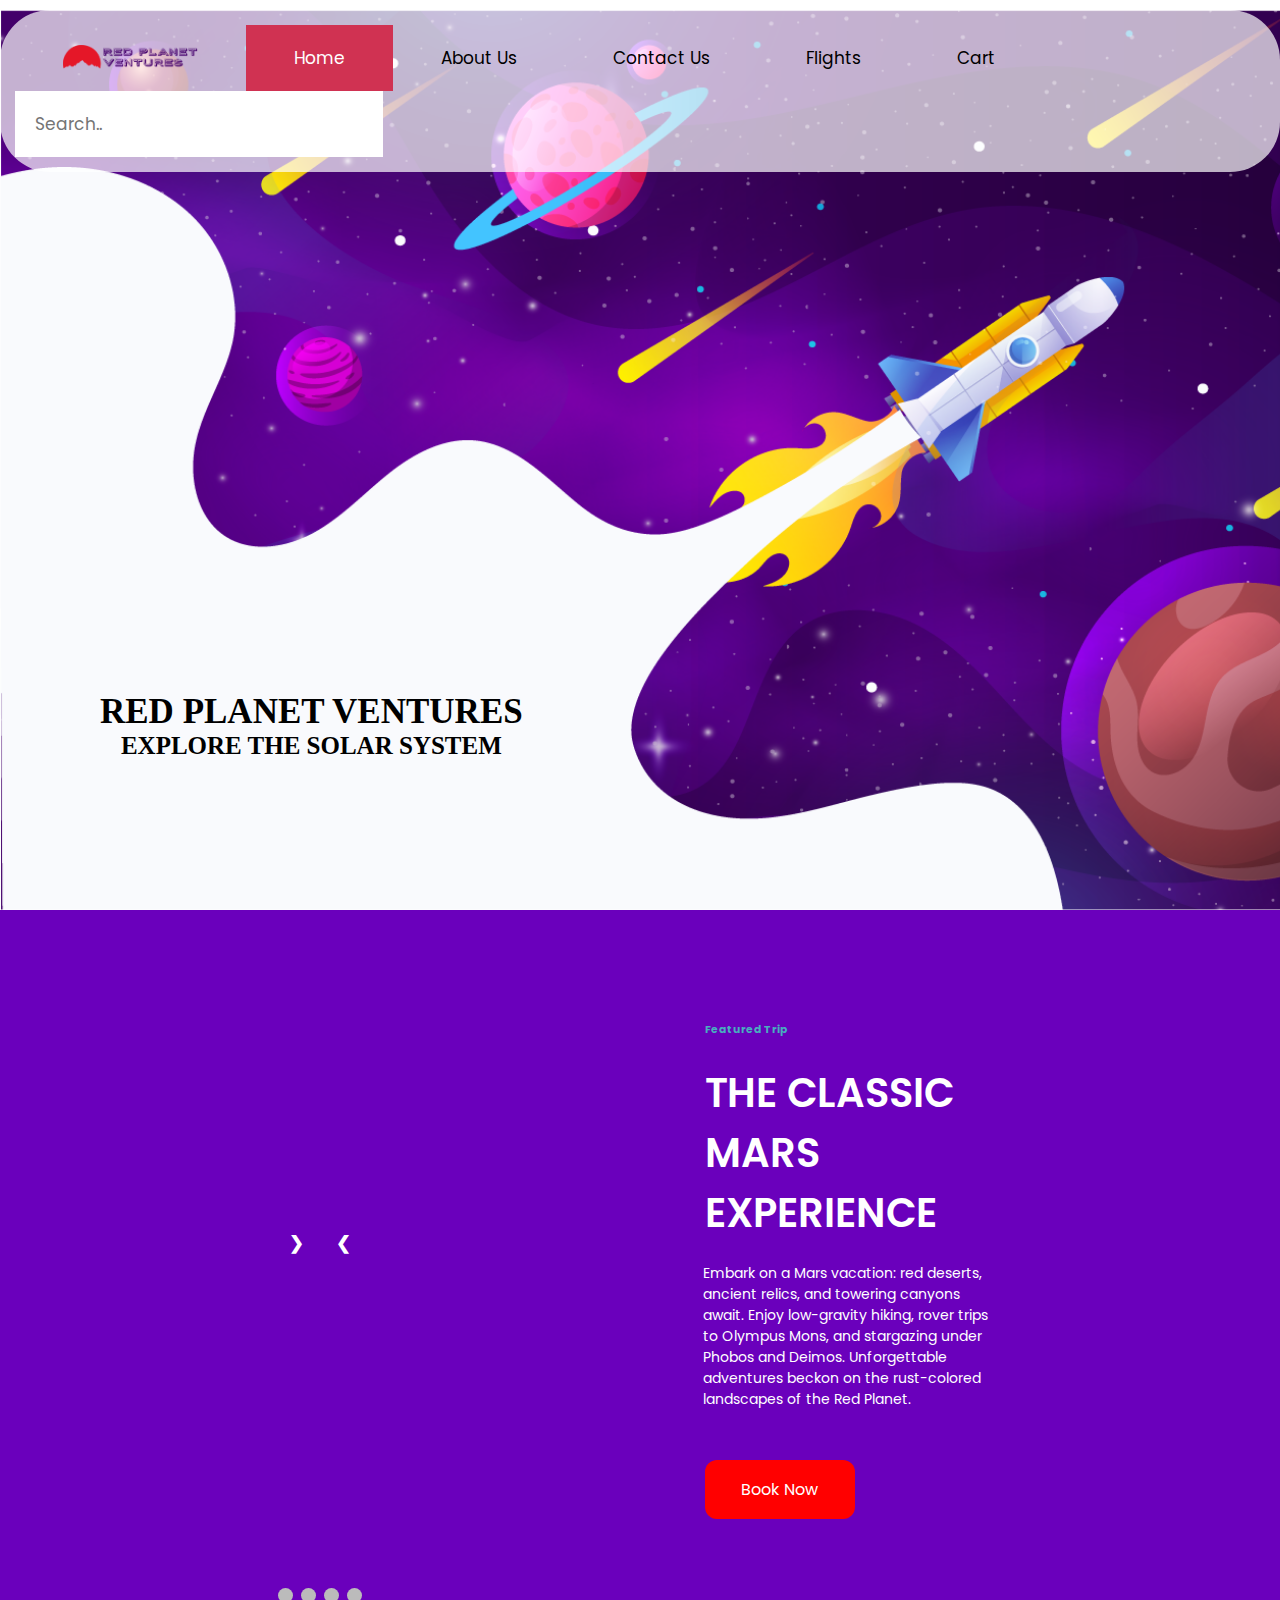
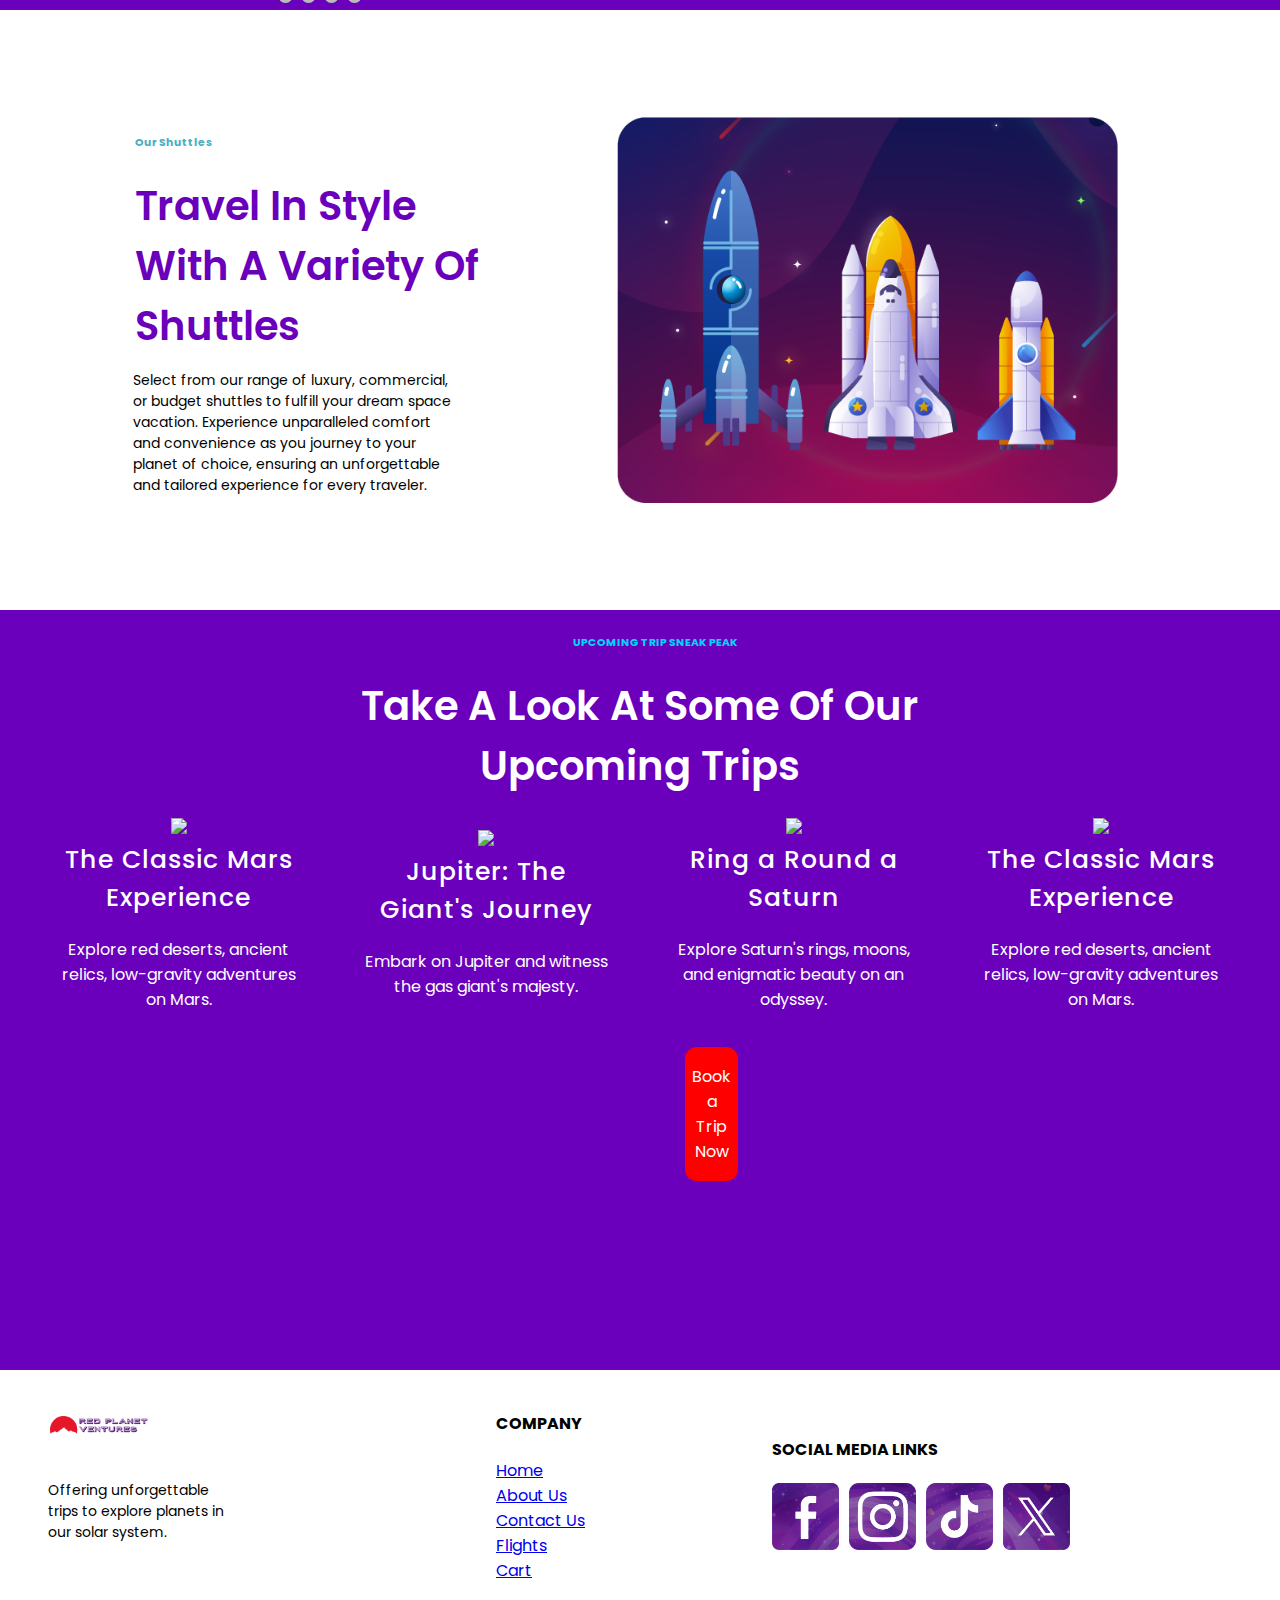
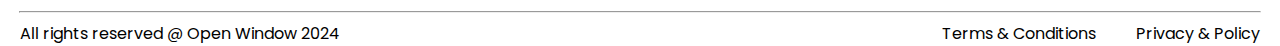
==== commit d1f76c65: "Code was changed" ====
--- a/index.html
+++ b/index.html
@@ -18,9 +18,11 @@
     <link rel="stylesheet" href="css/main.css">
     <link rel="preconnect" href="https://fonts.googleapis.com">
     <link rel="preconnect" href="https://fonts.gstatic.com" crossorigin>
+    <link href="https://cdn.jsdelivr.net/npm/bootstrap@5.3.3/dist/css/bootstrap.min.css">
+    <link href="C:\Users\brink\Documents\GitHub\Nastasya_Brink_241346_DV100_Term1_Task3\assets\RedPlanetVentures\RedPlanetVentures\Assets\Fonts\porter_sans_block\porter-sans-inline-block-webfont.woff" rel="stylesheet">
     <link href="https://fonts.googleapis.com/css2?family=Poppins:ital,wght@0,100;0,200;0,300;0,400;0,500;0,600;0,700;0,800;0,900;1,100;1,200;1,300;1,400;1,500;1,600;1,700;1,800;1,900&display=swap" rel="stylesheet">
-    <link href="C:\Users\brink\Documents\GitHub\Nastasya_Brink_241346_DV100_Term1_Task3\assets\RedPlanetVentures\RedPlanetVentures\Assets\Fonts\porter_sans_block\porter-sans-inline-block-webfont.woff" rel="stylesheet">
-
+    <!-- icon library for the stars -->
+    <link rel="stylesheet" href="https://cdnjs.cloudflare.com/ajax/libs/font-awesome/4.7.0/css/font-awesome.min.css">
 
 </head>
 
@@ -33,10 +35,12 @@
     
             <div class="topNavCenter">
                 <a class="active" href="index.html">Home</a>
-                <a href="About_Us.html">About Us</a>
+                <a href="pages/About_Us.html">About Us</a>
                 <a href="pages/Contact_Us.html">Contact Us</a>
                 <a href="pages/Flights.html">Flights</a>
-                <input type="text" placeholder="Search..">
+                <a href="pages/cart.html">Cart</a>
+                <input type="search" placeholder="Search.."
+                onsearch="myFunction()">
             </div>
         </div>
     </nav>
@@ -55,28 +59,20 @@
 
                     <!-- Full-width images with number and caption text -->
                     <div class="mySlides fade">
-                    <div class="numbertext">1 / 4</div>
-                    <img src="C:\Users\brink\Documents\GitHub\Nastasya_Brink_241346_DV100_Term1_Task3\assets\RedPlanetVentures\RedPlanetVentures\Assets\Images\marsSliderClipped1.png" width="520px">
-                    <div class="text">Caption Text</div>
-                    </div>
-                
-                    <div class="mySlides fade">
-                    <div class="numbertext">2 / 4</div>
-                    <img src="C:\Users\brink\Documents\GitHub\Nastasya_Brink_241346_DV100_Term1_Task3\assets\RedPlanetVentures\RedPlanetVentures\Assets\Images\marsSliderClipped2.png" width="520px">
-                    <div class="text">Caption Two</div>
-                    </div>
-                
-                    <div class="mySlides fade">
-                    <div class="numbertext">3 / 4</div>
-                    <img src="C:\Users\brink\Documents\GitHub\Nastasya_Brink_241346_DV100_Term1_Task3\assets\RedPlanetVentures\RedPlanetVentures\Assets\Images\marsSliderClipped3.png" width="520px">
-                    <div class="text">Caption Three</div>
-                    </div>
-
-                    <div class="mySlides fade">
-                        <div class="numbertext">4 / 4</div>
+                        <img src="C:\Users\brink\Documents\GitHub\Nastasya_Brink_241346_DV100_Term1_Task3\assets\RedPlanetVentures\RedPlanetVentures\Assets\Images\marsSliderClipped1.png" width="520px">
+                    </div>
+                
+                    <div class="mySlides fade">
+                        <img src="C:\Users\brink\Documents\GitHub\Nastasya_Brink_241346_DV100_Term1_Task3\assets\RedPlanetVentures\RedPlanetVentures\Assets\Images\marsSliderClipped2.png" width="520px">
+                    </div>
+                
+                    <div class="mySlides fade">
+                        <img src="C:\Users\brink\Documents\GitHub\Nastasya_Brink_241346_DV100_Term1_Task3\assets\RedPlanetVentures\RedPlanetVentures\Assets\Images\marsSliderClipped3.png" width="520px">
+                    </div>
+
+                    <div class="mySlides fade">
                         <img src="C:\Users\brink\Documents\GitHub\Nastasya_Brink_241346_DV100_Term1_Task3\assets\RedPlanetVentures\RedPlanetVentures\Assets\Images\marsSliderClipped14.png" width="520px">
-                        <div class="text">Caption Four</div>
-                        </div>
+                    </div>
                 
                     <!-- Next and previous buttons -->
                     <a class="prev" onclick="plusSlides(-1)">&#10094;</a>
@@ -94,22 +90,26 @@
             </div>
             
             <div class="flexHomeContainer4">
-                <div class="h4"><h4>Featured Trip</h4></div>
-                    <div class="h3"><h3>THE CLASSIC MARS EXPERIENCE</h3></div>
-                        <p>Embark on a Mars vacation: red deserts, ancient
+                <div class="h4"><h6>Featured Trip</h6></div>
+                    <div class="text11">THE CLASSIC MARS EXPERIENCE</div>
+                        <div class="text7">Embark on a Mars vacation: red deserts, ancient
                         relics, and towering canyons await. Enjoy low-gravity
                         hiking, rover trips to Olympus Mons, and stargazing
                         under Phobos and Deimos. Unforgettable adventures
                         beckon on the rust-colored landscapes of the Red
-                        Planet.</p>
-                    <div class="button1">Book Now</div></div></div>
+                        Planet.</div>
+                    <div class="button1">Book Now</div>
+                </div>
+            </div>
     </section>
 
     <section>
         <div class="flexHomeContainer5">
             <div class="flexHomeContainer6">
-                <div class="colItem"><h4>Our Shuttles</h4></div>
-                <div class="colItem"><h4>Travel in Style with a variety of shuttles</h4></div>
+                <div class="colItem"><h6>Our Shuttles</h6></div>
+                <div class="colItem">
+                    <div class="text12">Travel In Style With A Variety Of Shuttles</div>
+                </div>
                 <div class="colItem"></div><p>Select from our range of luxury, commercial, or
                 budget shuttles to fulfill your dream space
                 vacation. Experience unparalleled comfort and
@@ -126,43 +126,69 @@
 
     <section>
         <div class="flexHomeContainer8">
-            <h4>UPCOMING TRIP SNEAK PEAK</h4>
-            <h3>Take a look at some of our upcoming trips</h3>
-
-        <div class="flexHomeContainer9">
-            
-                <div class="rowItem">
-                 <div class="column">
-           <div class="colItem"><img src="assets/RedPlanetVentures/RedPlanetVentures/Assets/Images/upcomingTrip1.png"></div>
-           <div class="colItem"><h4>The Classic Mars Experience</h4></div>
-            <div class="colItem"><p>Explore red deserts, ancient relics,
-            low-gravity adventures on Mars.</p></div>
-            </div>
-
-            <div class="rowItem">
-                <div class="column">
-          <div class="colItem"><img src="assets/RedPlanetVentures/RedPlanetVentures/Assets/Images/upcomingTrip2.png"></div>
-          <div class="colItem"><h4>Jupiter: The Giant’s Journey</h4></div>
-           <div class="colItem"></div><p>Embark on Jupiter and witness the
-            gas giant's majesty.</p></div>
-           </div>
-
-            <div class="rowItem">
-                <div class="column">
-        <div class="colItem"><img src="assets/RedPlanetVentures/RedPlanetVentures/Assets/Images/upcomingTrip3.png"></div>
-        <div class="colItem"><h4>Neptune’s Cosmic Dive</h4></div>
-        <div class="colItem"></div><p>Experience Neptune's mysterious
-            depths in a celestial voyage.</p></div>
-        </div>
-
-            <div class="rowItem">
-                <div class="column">
-        <div class="colItem"><img src="assets/RedPlanetVentures/RedPlanetVentures/Assets/Images/upcomingTrip4.png"></div>
-        <div class="colItem"><h4>Ring a Round a Saturn</h4></div>
-        <div class="colItem"></div><p>Explore Saturn's rings, moons,and enigmatic beauty on an odyssey</p></div>
-        </div>
-        </div>
-    
+            <h6 class="heading">UPCOMING TRIP SNEAK PEAK</h6>
+            <div class="text13">Take A Look At Some Of Our <br> Upcoming Trips</div>
+
+            <div class="flexHomeContainer9">
+                <div class="flexHomeContainer10">
+                    <div class="flexHomeItem3">
+                    <img src="C:\Users\brink\Documents\GitHub\Nastasya_Brink_241346_DV100_Term1_Task3\assets\RedPlanetVentures\RedPlanetVentures\Assets\Images\upcomingTrip1.png">
+                    </div>
+                    <div class="flecHomeItem4">
+                        <div class="text10">
+                            The Classic Mars Experience
+                        </div>
+                        <div class="text9">
+                            Explore red deserts, ancient relics, low-gravity adventures on Mars.
+                        </div>
+                    </div>
+                </div>
+
+                <div class="flexHomeContainer10">
+                    <div class="flexHomeItem3">
+                    <img src="C:\Users\brink\Documents\GitHub\Nastasya_Brink_241346_DV100_Term1_Task3\assets\RedPlanetVentures\RedPlanetVentures\Assets\Images\upcomingTrip2.png">
+                    </div>
+                    <div class="flecHomeItem4">
+                        <div class="text10">
+                            Jupiter: The Giant's Journey
+                        </div>
+                        <div class="text9">
+                            Embark on Jupiter and witness the gas giant's majesty.
+                        </div>
+                    </div>
+                </div>
+
+                <div class="flexHomeContainer10">
+                    <div class="flexHomeItem3">
+                    <img src="C:\Users\brink\Documents\GitHub\Nastasya_Brink_241346_DV100_Term1_Task3\assets\RedPlanetVentures\RedPlanetVentures\Assets\Images\upcomingTrip3.png">
+                    </div>
+
+                    <div class="flecHomeItem4">
+                        <div class="text10">
+                            Ring a Round a 
+                            <br>
+                            Saturn
+                        </div>
+                        <div class="text9">
+                            Explore Saturn's rings, moons, and enigmatic beauty on an odyssey.
+                        </div>
+                    </div>
+                </div>
+
+                <div class="flexHomeContainer10">
+                    <div class="flexHomeItem3">
+                    <img src="C:\Users\brink\Documents\GitHub\Nastasya_Brink_241346_DV100_Term1_Task3\assets\RedPlanetVentures\RedPlanetVentures\Assets\Images\upcomingTrip4.png">
+                    </div>
+                    <div class="flecHomeItem4">
+                        <div class="text10">
+                            The Classic Mars Experience
+                        </div>
+                        <div class="text9">
+                            Explore red deserts, ancient relics, low-gravity adventures on Mars.
+                        </div>
+                    </div>
+                </div>
+            </div>
         <div class="flexButtonContainer2">
             <div class="button2">Book a Trip Now</div></div>
                     </div>
@@ -181,29 +207,30 @@
         </div>
 
         <div class="flexFooterContainer2">
-            <h4>Company</h4>
+            <h4 class="heading">Company</h4>
             <a href="index.html" class="btn btn-success">Home</a>
             <a href="pages/About_Us.html" class="btn btn-success">About Us</a>
             <a href="pages/Contact_Us.html" class="btn btn-success">Contact Us</a>
             <a href="pages/Flights.html" class="btn btn-success">Flights</a>
-        </div>
-
-        <h4>Social Media links</h4>
+            <a href="../pages/cart.html" class="btn btn-success">Cart</a>
+        </div>
 
         <div class="flexFooterContainer3">
-        
-            <div class="flexFooterItem2"><img src="assets/RedPlanetVentures/RedPlanetVentures/Assets/Images/smFacebook.png"></div>
-
-            <div class="flexFooterItem2"><img src="assets/RedPlanetVentures/RedPlanetVentures/Assets/Images/smInstagram.png"></div>
-
-            <div class="flexFooterItem2"><img src="assets/RedPlanetVentures/RedPlanetVentures/Assets/Images/smTicktock.png"></div>
-
-            <div class="flexFooterItem2"><img src="assets/RedPlanetVentures/RedPlanetVentures/Assets/Images/smX.png"></div>
-
-        </div>
-        </div>
+            <h4 class="heading">Social Media links</h4>
+            <div class="flexFooterContainer4">
+                <div class="flexFooterItem2"><img src="assets/RedPlanetVentures/RedPlanetVentures/Assets/Images/smFacebook.png"></div>
+
+                <div class="flexFooterItem2"><img src="assets/RedPlanetVentures/RedPlanetVentures/Assets/Images/smInstagram.png"></div>
+
+                <div class="flexFooterItem2"><img src="assets/RedPlanetVentures/RedPlanetVentures/Assets/Images/smTicktock.png"></div>
+
+                <div class="flexFooterItem2"><img src="assets/RedPlanetVentures/RedPlanetVentures/Assets/Images/smX.png"></div>
+            </div>
+        </div>
+    </div>
+
         <hr class="solid" width="97%">
-        <div class="flexFooterContainer4">
+        <div class="flexFooterContainer5">
             <div class="flexFooterItem6">
                 <div >All rights reserved @ Open Window 2024</div></div>
             <div class="flexFooterItem7">
--- a/css/main.css
+++ b/css/main.css
@@ -9,9 +9,19 @@
 
 
 h1{
+    font-family: url(C:\Users\brink\Documents\GitHub\Nastasya_Brink_241346_DV100_Term1_Task3\assets\RedPlanetVentures\RedPlanetVentures\Assets\Fonts\porter_sans_block\porter-sans-inline-block-webfont.woff);
+    font-size: 25px;
+    color: #000000;
+    text-align: left;
+    text-transform: uppercase;
+    letter-spacing: 0px;
+    margin-left: 30px;
+}
+
+h1.heading{
     font-family: 'Porter-sans-inline-block-webfont', sans-serif;
     font-size: 25px;
-    color: #000000;
+    color: #ffffff;
     text-align: left;
     text-transform: uppercase;
     letter-spacing: 0px;
@@ -66,6 +76,15 @@
     letter-spacing: 0px;
 }
 
+h4.heading{
+    font-family: 'Poppins', sans-serif;
+    font-size: 16px;
+    color: #000000;
+    text-align: left;
+    text-transform: uppercase;
+    letter-spacing: 0px;
+}
+
 h5{
     color: #000000;
     text-align: center;
@@ -80,6 +99,67 @@
     font-style: normal;
     margin-left: 30px;
 }
+
+h6.heading{
+    color:#00d9ff;
+    text-align: center;
+    font-family: 'Poppins', sans-serif;
+    font-style: normal;
+}
+
+.text1{
+    color:#48aebf;
+    font-size: small;
+    text-align: left;
+    font-family: 'Poppins', sans-serif;
+    font-style: normal;
+    margin-left: 30px;
+}
+
+.text2{
+    font-family: 'Poppins', sans-serif;
+    font-size: 10px;
+    color: #969696;
+    text-align: left;
+    letter-spacing: 0px;
+    margin-right: 20px;
+    padding-left: 2em;
+    padding-right: 2em;
+}
+
+.text3{
+    font-family: 'Poppins', sans-serif;
+    font-size: 10px;
+    color: #ffffff;
+    text-align: left;
+    letter-spacing: 0px;
+    margin-right: 20px;
+    padding-left: 2em;
+    padding-right: 2em;
+}
+
+.text4{
+    font-family: 'Poppins', sans-serif;
+    font-size: 16px;
+    color: #00ffff;
+    text-align: left;
+    letter-spacing: 0px;
+    margin-right: 20px;
+    padding-left: 2em;
+    padding-right: 2em;
+}
+
+.text5{
+    font-family: 'Poppins', sans-serif;
+    font-size: 16px;
+    color: #969696;
+    text-align: left;
+    letter-spacing: 0px;
+    margin-right: 20px;
+    padding-left: 2em;
+    padding-right: 2em;
+}
+
 
 .text6{
     color:#ffffff;
@@ -92,16 +172,88 @@
 }
 
 .text7{
-    color:#000000;
-    text-align: left;
-    font-family: 'Poppins', sans-serif;
-    font-style: normal;
-    font-size: 15px;
-}
+    font-family: 'Poppins', sans-serif;
+    font-size: 14px;
+    color: #ffffff;
+    text-align: left;
+    letter-spacing: 0px;
+    margin-top: 20px;
+    margin-right: 20px;
+    margin-bottom: 20px;
+    padding-left: 2em;
+    padding-right: 2em;
+}
+
+.text10{
+    font-family: 'Poppins', sans-serif;
+    font-size: 25px;
+    font-weight: 500;
+    color: #ffffff;
+    text-align: center;
+    letter-spacing: 1px;
+}
+
+.text9{
+    font-family: 'Poppins', sans-serif;
+    font-size: 16px;
+    font-weight: 400;
+    color: #ffffff;
+    text-align: center;
+    letter-spacing: 0px;
+    margin-top: 20px;
+}
+
+.text11{
+    font-family: 'Poppins', sans-serif;
+    font-size: 40px;
+    font-weight: 600;
+    color: #ffffff;
+    text-align: left;
+    letter-spacing: 0px;
+    margin-left: 30px;
+}
+
+.text12{
+    font-family: 'Poppins', sans-serif;
+    font-size: 40px;
+    font-weight: 600;
+    color: #6a00bc;
+    text-align: left;
+    letter-spacing: 0px;
+    margin-left: 30px;
+}
+
+.text13{
+    font-family: 'Poppins', sans-serif;
+    font-size: 40px;
+    font-weight: 600;
+    color: #ffffff;
+    text-align: center;
+    letter-spacing: 0px;
+    margin-bottom: 20px;
+}
+
+.text14{
+    color: rgb(0, 0, 0);
+    text-align: center;
+}
+
+.text15{
+    color: rgb(255, 255, 255);
+    text-align: center;
+    margin-left: 32px;
+    margin-top: 22px;
+}
+
+.text16{
+    color: rgb(0, 0, 0);
+    text-align: left;
+}
+
 
 p{
     font-family: 'Poppins', sans-serif;
-    font-size: 16px;
+    font-size: 14px;
     color: #000000;
     text-align: left;
     letter-spacing: 0px;
@@ -128,6 +280,7 @@
     background-size: cover;
     width: 100%;
     height: 100vh;
+    margin: none;
 }
 
 .flexHeaderImageContainer2{
@@ -135,6 +288,7 @@
     background-size: cover;
     width: 100%;
     height: 70vh;
+    margin: none;
 }
 
 /*navigation bar starts here............................................................................................................................................................................................*/  
@@ -185,7 +339,7 @@
 }
 
 /* search box inside the navigation bar */
-.topNav input[type=text] {
+.topNav input[type=search] {
     padding: 20px;
     border: none;
     margin-right: 16px;
@@ -297,26 +451,6 @@
   background-color: rgba(0,0,0,0.8);
 }
 
-/* Caption text */
-.text {
-  color: #f2f2f2;
-  font-size: 15px;
-  padding: 8px 12px;
-  position: absolute;
-  bottom: 8px;
-  width: 100%;
-  text-align: center;
-}
-
-/* Number text (1/4 etc) */
-.numbertext {
-  color: #f2f2f2;
-  font-size: 12px;
-  padding: 8px 12px;
-  position: absolute;
-  top: 0;
-}
-
 /* The dots/bullets/indicators */
 .dot {
   cursor: pointer;
@@ -371,6 +505,7 @@
     margin-left: 30px;
     transition-duration: 0.4s;
     cursor: pointer;
+    margin-top: 30px;
 }
 
 .button1:hover {
@@ -383,22 +518,25 @@
     height: 600px;
     display: flex;
     flex-direction: row;
-    justify-content: center;
 }
 
 .flexHomeContainer6{
     display: flex;
     padding: 5px;
-    width: 30%;
-    flex-direction: column;
+    width: 50%;
+    flex-direction: column;
+    justify-content: center;
+    margin-left: 100px;
 }
 
 .flexHomeContainer7{
     display: flex;
     padding: 5px;
-    width: 50%;
-    flex-direction: column;
-    justify-content: center;
+    width: 90%;
+    flex-direction: column;
+    justify-content: center;
+    align-items: center;
+    margin-right: 50px;
 }
 
 .flexHomeItem2{
@@ -411,6 +549,7 @@
 .flexHomeContainer8{
     display: flex;
     width: 100%;
+    height: 760px;
     flex-direction: column;
     background-color:#6a00bc;
 }
@@ -418,9 +557,18 @@
 .flexHomeContainer9{
     display: flex;
     flex-direction: row;
+    margin-left: 50px;
+}
+
+.flexHomeContainer10{
+    display: flex;
+    flex-direction: column;
+    width: 25%;
     align-items: center;
-    justify-content: center;
-    background-color:#6a00bc;
+    text-align: center;
+    justify-content: center;
+    margin-right: 50px;
+    margin-bottom: 20px;
 }
 
 .rowItem {
@@ -461,7 +609,7 @@
     text-decoration: none;
     display: inline-block;
     font-size: 16px;
-    margin: 15px 655px;
+    margin: 15px 685px;
     transition-duration: 0.4s;
     cursor: pointer;
     align-items: center;
@@ -516,6 +664,26 @@
     color: white;
   }
 
+  .button5{
+    border: none;
+    border-radius: 12px;
+    color: rgb(255, 255, 255);
+    background-color: #ff0000;
+    padding: 17px 7px;
+    width: 200px;
+    text-align: center;
+    text-decoration: none;
+    display: inline-block;
+    font-size: 16px;
+    transition-duration: 0.4s;
+    cursor: pointer;
+  }
+
+  .button5:hover {
+    background-color: #008CBA;
+    color: white;
+  }
+
   .w3-button{
     border: none;
     border-radius: 12px;
@@ -535,14 +703,6 @@
 
 /*Contact Page starts here..........................................................................................................................................................................................................................................................................................................................................................................................*/
 
-.flexContactContainer{
-        display: flex;
-        width: 100%;
-        flex-direction: row;
-        align-items: center;
-        justify-content: center;
-}
-
 .flexHeadingContainer{
     width: 40%;
     text-align: center;
@@ -556,8 +716,9 @@
     max-width: 50%;
     flex-direction: column;
     align-items: left;
-    justify-content: left;
-    margin: 20px;
+    justify-content: center;
+    margin-left: 100px;
+    margin-right: 100px;
     float: left;
     font-family: 'Poppins', sans-serif;
 }
@@ -566,6 +727,7 @@
     display: flex;
     flex-direction: row;
     height: 765px;
+    margin-top: 80px;
 }
 
 .flexContactContainer2{
@@ -587,7 +749,7 @@
     display: flex;
     flex-direction: column;
     width: 50%;
-    margin: 50px;
+    margin: 100px;
 }
 
 .flexContactContainer5{
@@ -669,20 +831,19 @@
     margin-bottom: 30px;
     padding: 15px;
     border-radius: 10px;
-    border-color: #969696;
+    border: none;
 }
 
 .flexFormItem2{
     display: flex;
     width: 80%;
-    background-color: #ffffff;
     margin-top: 50px;
     margin-left: 50px;
     margin-right: 50px;
     margin-bottom: 50px;
-    padding: 15px;
     border-radius: 10px;
     justify-content: flex-start;
+    border: none;
 }
 /*the form ends here*/
 
@@ -691,6 +852,7 @@
 .flexHeaderContainer1{
     display: flex;
     width: 100%;
+    height: 345px;
     flex-direction: row;
     align-items: center;
     justify-content: center;
@@ -762,6 +924,7 @@
 }
 
 .flexFlightItem1 img{
+    display: block;
     width: 350px;
     margin-left: 20px;
 }
@@ -785,13 +948,13 @@
     margin-left: 30px;
 }
 
-.checked {
+.one {
     color: orange;
 }
 
 .vl {
     border-left: 3px solid #bbb;
-    height: 25px;
+    height: 50px;
     left: 20%;
     margin-left: 50px;
     padding: 10px;
@@ -807,49 +970,6 @@
     margin-left: 10px;
 }
 
-.text2{
-    font-family: 'Poppins', sans-serif;
-    font-size: 10px;
-    color: #969696;
-    text-align: left;
-    letter-spacing: 0px;
-    margin-right: 20px;
-    padding-left: 2em;
-    padding-right: 2em;
-}
-
-.text3{
-    font-family: 'Poppins', sans-serif;
-    font-size: 10px;
-    color: #ffffff;
-    text-align: left;
-    letter-spacing: 0px;
-    margin-right: 20px;
-    padding-left: 2em;
-    padding-right: 2em;
-}
-
-.text4{
-    font-family: 'Poppins', sans-serif;
-    font-size: 16px;
-    color: #00ffff;
-    text-align: left;
-    letter-spacing: 0px;
-    margin-right: 20px;
-    padding-left: 2em;
-    padding-right: 2em;
-}
-
-.text5{
-    font-family: 'Poppins', sans-serif;
-    font-size: 16px;
-    color: #969696;
-    text-align: left;
-    letter-spacing: 0px;
-    margin-right: 20px;
-    padding-left: 2em;
-    padding-right: 2em;
-}
 
 .flexFlightContainer4{
     display: flex;
@@ -908,6 +1028,134 @@
     margin-left: 30px;
   }
 
+  /*Image fade effect..............................................................................................................................*/
+
+  .overlay {
+    position: absolute;
+    top: 0;
+    bottom: 0;
+    left: 0;
+    right: 0;
+    width: 350px;
+    height: 500px;
+    opacity: 0;
+    transition: .5s ease;
+    background-color: #008CBA;
+  }
+  
+  .flexFlightContainer2:hover .overlay {
+    opacity: 1;
+  }
+  
+  .text8 {
+    color: white;
+    font-size: 20px;
+    position: absolute;
+    top: 50%;
+    left: 50%;
+    -webkit-transform: translate(-50%, -50%);
+    -ms-transform: translate(-50%, -50%);
+    transform: translate(-50%, -50%);
+    text-align: center;
+  }
+
+  /*Image fade effect..............................................................................................................................*/
+
+/*About page starts here..........................................................................................................................................................................................................................................................................................................................................................................................................................................................*/
+
+.flexAboutContainer1{
+    display: flex;
+    flex-direction: row;
+    width: 100%;
+    height: 600px;
+    margin-top: 70px;
+    background-color: #ffffff;
+}
+
+.flexAboutContainer2{
+    display: flex;
+    flex-direction: row;
+    width: 100%;
+    margin-top: 100px;
+    margin-left: 50px;
+}
+
+.flexWorkContainer1{
+    display: flex;
+    flex-direction: row;
+    width: 100%;
+    height: 800px;
+    background-color: #6a00bc;
+    text-align: center;
+}
+
+.flexWorkContainer2{
+    display: flex;
+    flex-direction: column;
+    width: 100%;
+    height: 500px;
+    text-align: center;
+}
+
+.flexWorkContainer3{
+    display: flex;
+    flex-direction: column;
+    text-align: flex-start;
+    margin-top: 30px;
+}
+
+.flexNumberContainer{
+    display: flex;
+    flex-direction: row;
+    width: 80px;
+    height: 80px;
+    text-align: center;
+    border-radius: 50%;
+    margin-left: 60px;
+    background-color: #6a00bc;
+}
+
+/*Cart page starts here..........................................................................................................................................................................................................................................................................................................................................................................................................................................................*/
+.flexCartContainer1 {
+        display: flex;
+        flex-direction: row;
+        width: 100%;
+        height: 800px;
+        background-color: #6a00bc;
+        text-align: center;
+}
+
+.flexCartContainer2 {
+    display: flex;
+    flex-direction: column;
+    width: 50%;
+    height: 700px;
+    text-align: center;
+}
+
+.flexCartContainer3 {
+    display: flex;
+    flex-direction: column;
+    width: 50%;
+    height: 700px;
+    text-align: center;
+}
+
+.flexCartContainer4 {
+    display: flex;
+    flex-direction: column;
+    width: 100%;
+    height: 50%;
+    text-align: left;
+}
+
+.flexDisclaimerContainer {
+    display: flex;
+    flex-direction: column;
+    width: 100%;
+    height: 50%;
+}
+
 /*Footer starts here..............................................................................................................................*/
 .flexFooterContainer{
     display: flex;
@@ -945,24 +1193,26 @@
     align-items: left;
     justify-content: left;
     margin: 20px;
-}
-
-.flexFooterContainer3{
+    margin-left: 200px;
+    position: relative;
+}
+
+.flexFooterContainer4{
     display: flex;
     flex: auto;
     flex-direction: row;
     align-items: center;
     justify-content: center;
-    margin-right: 30px;
+    margin-right: 200px;
 }
 
     .flexFooterItem2 img{
         flex: 25%;
         width: 77px;
-        padding: 10px;
+        padding-right: 10px;
     }
 
-.flexFooterContainer4{
+.flexFooterContainer5{
     display: flex;
     flex-direction: row;
     justify-content: space-between;
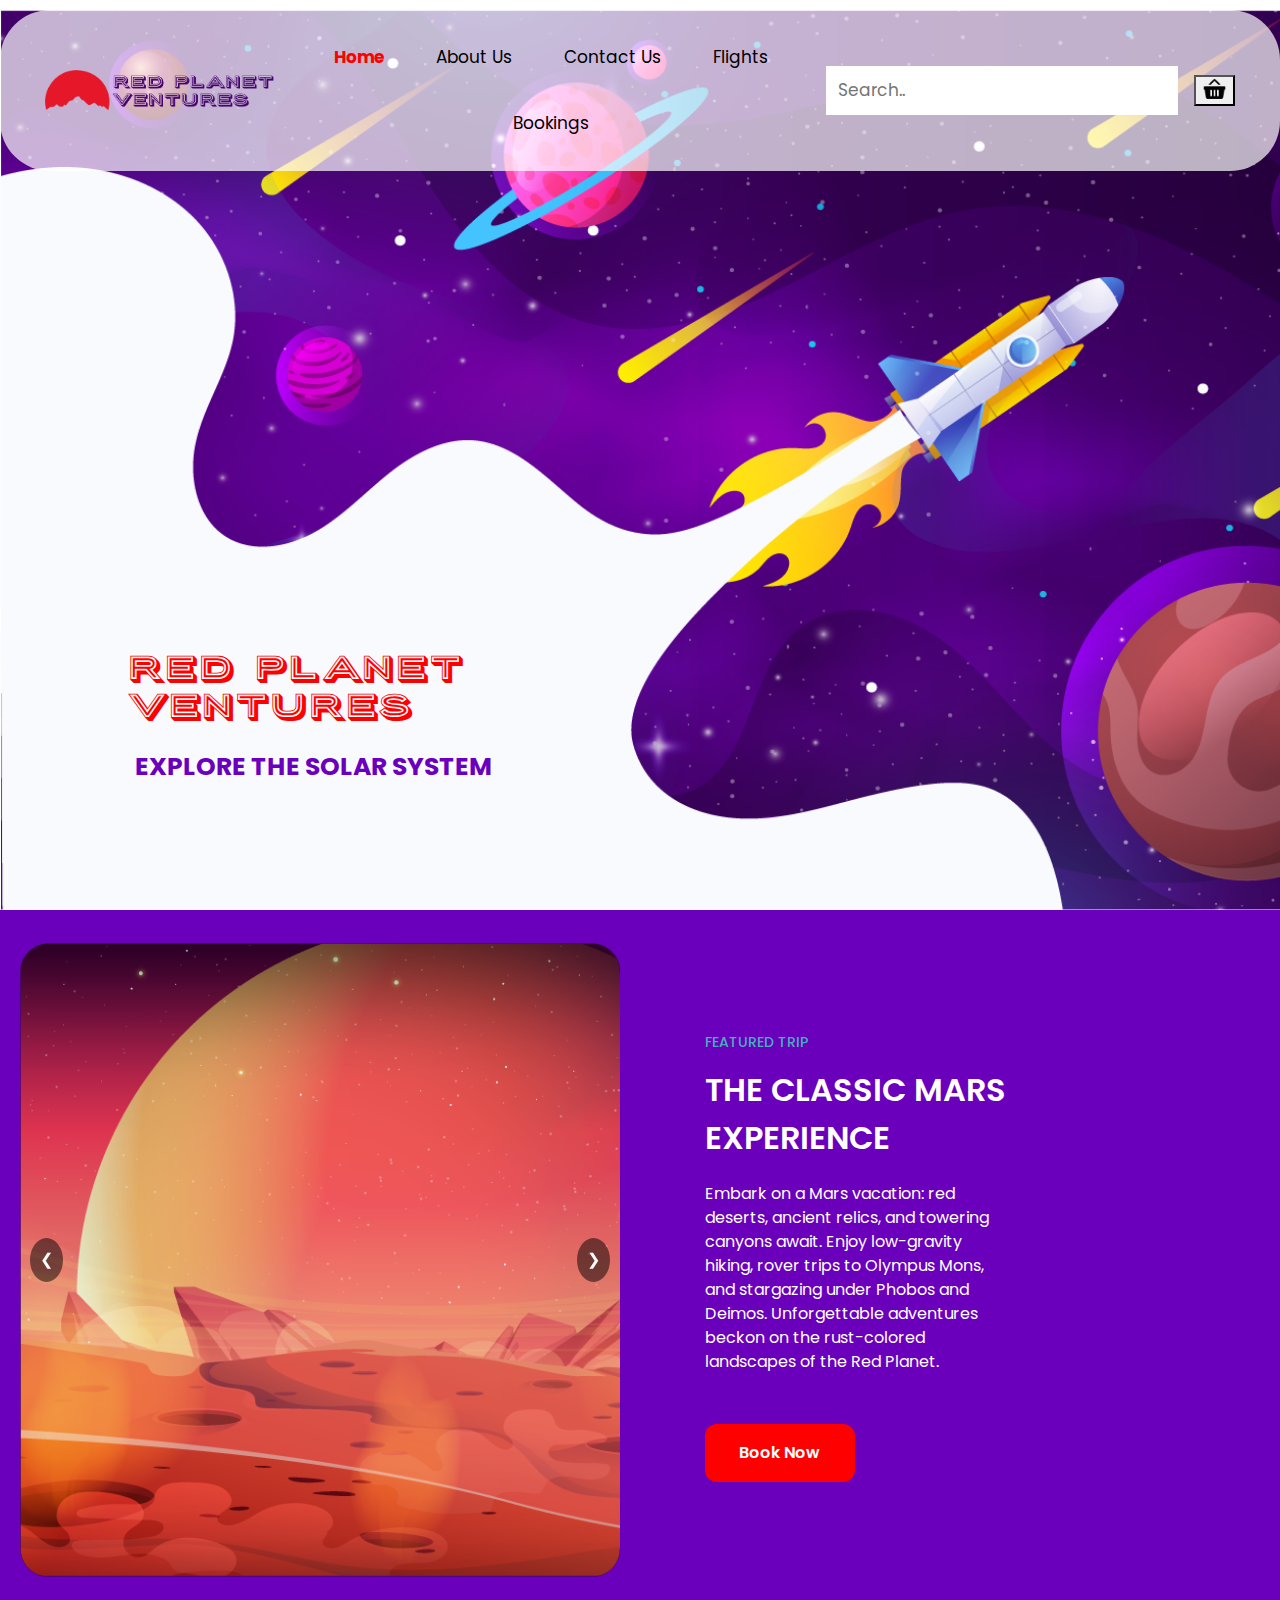
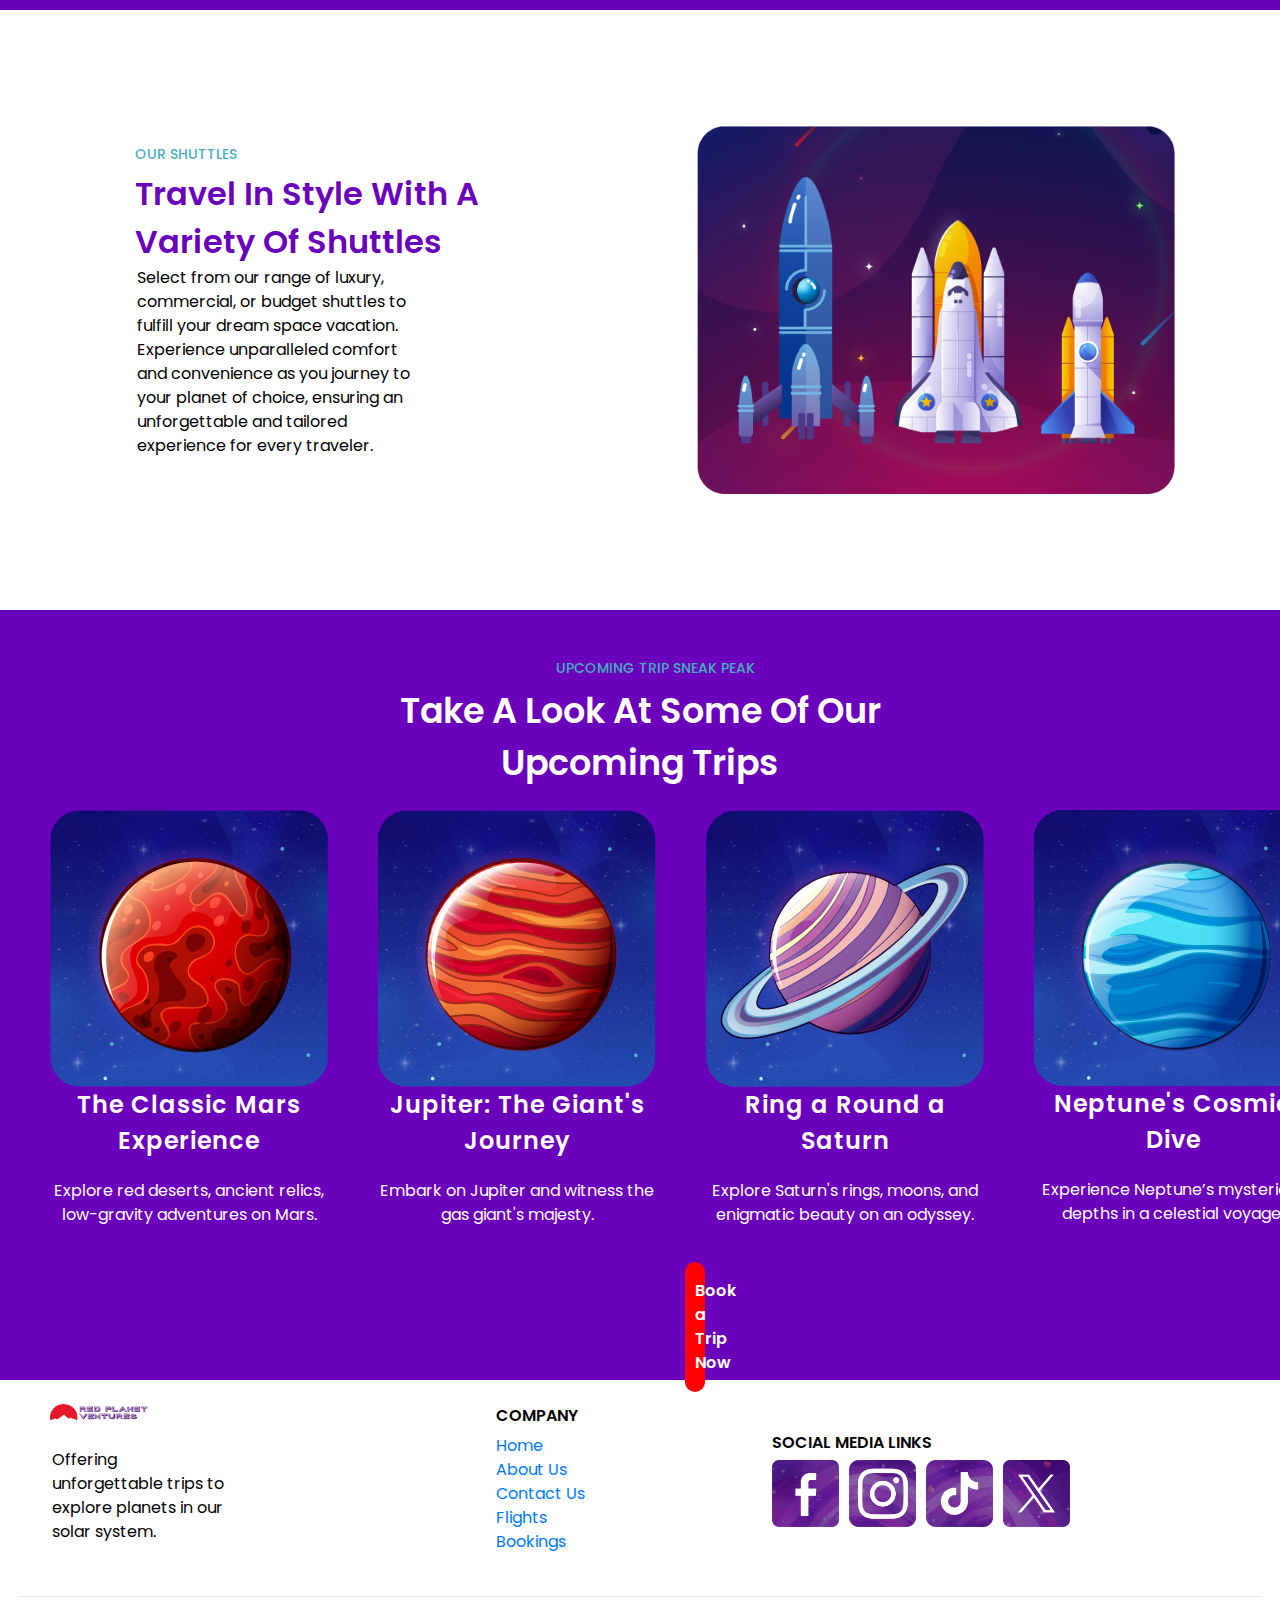
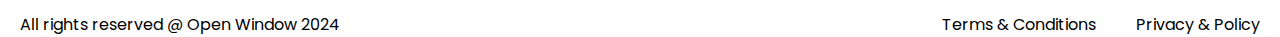
==== commit 3100d5ed: "Code was added and changed" ====
--- a/index.html
+++ b/index.html
@@ -1,121 +1,97 @@
 <!DOCTYPE html>
 <html lang="en">
 <head>
+    <meta charset="UTF-8">
+    <meta http-equiv="X-UA-Compatible" content="IE=edge">
+    <meta name="viewport" content="width=device-width, initial-scale=1.0"/> 
+    <meta name="keywords" content="HTML, CSS, Template, Bootstrap, JavaScript">
+    <meta name="author" content="Nastasya Brink 241346">
+    
+    <title>RED PLANET VENTURES</title>
+    
+    <!-- Bootstrap CSS -->
+    <link rel="stylesheet" href="https://stackpath.bootstrapcdn.com/bootstrap/4.3.1/css/bootstrap.min.css" integrity="sha384-ggOyR0iXCbMQv3Xipma34MD+dH/1fQ784/j6cY/iJTQUOhcWr7x9JvoRxT2MZw1T" crossorigin="anonymous">
 
-    <meta charset="UTF-8">
-    <meta http-equiv="X-UX-Compatible" content="IE-edge">
-    <meta name="viewport" content="width=device-width, initial-scale=1.0"/> 
-    <meta name="keyword" content="HTML, CSS, Template, Bootstrap">
-    <meta name="author" content="Nastasya Brink 241346">
+    <!-- Google Fonts -->
+    <link href="https://fonts.googleapis.com/css2?family=Poppins:wght@400;500;600;700&display=swap" rel="stylesheet">
 
-    <title>RED PLANET VENTURES</title>
+    <!-- Custom CSS -->
+    <link rel="stylesheet" href="css/main.css">
 
-    <!--link bootstrap
-        link javascript
-        link Google Font files
-        link CSS-->
+    <!-- Bootstrap JavaScript Bundle (includes Popper) -->
+    <script src="https://cdnjs.cloudflare.com/ajax/libs/popper.js/1.14.7/umd/popper.min.js" integrity="sha384-UO2eT0CpHqdSJQ6hJty5KVphtPhzWj9WO1clHTMGa3JDZwrnQq4sF86dIHNDz0W1" crossorigin="anonymous"></script>
+    <script src="https://stackpath.bootstrapcdn.com/bootstrap/4.3.1/js/bootstrap.bundle.min.js" integrity="sha384-o+RDsa0aLu++PJvFqy8fFScvbHFLtbvScb8AjopnFD+iEQ7wo/CG0xlczd+2O/em" crossorigin="anonymous"></script>
 
-    <link rel="stylesheet" href="css/main.css">
-    <link rel="preconnect" href="https://fonts.googleapis.com">
-    <link rel="preconnect" href="https://fonts.gstatic.com" crossorigin>
-    <link href="https://cdn.jsdelivr.net/npm/bootstrap@5.3.3/dist/css/bootstrap.min.css">
-    <link href="C:\Users\brink\Documents\GitHub\Nastasya_Brink_241346_DV100_Term1_Task3\assets\RedPlanetVentures\RedPlanetVentures\Assets\Fonts\porter_sans_block\porter-sans-inline-block-webfont.woff" rel="stylesheet">
-    <link href="https://fonts.googleapis.com/css2?family=Poppins:ital,wght@0,100;0,200;0,300;0,400;0,500;0,600;0,700;0,800;0,900;1,100;1,200;1,300;1,400;1,500;1,600;1,700;1,800;1,900&display=swap" rel="stylesheet">
-    <!-- icon library for the stars -->
+    <!-- Your custom JavaScript -->
+    <script src="js/script.js"></script>
+
+    <!-- Font Awesome for icons -->
     <link rel="stylesheet" href="https://cdnjs.cloudflare.com/ajax/libs/font-awesome/4.7.0/css/font-awesome.min.css">
-
 </head>
 
 <body>
     <div class="flexHeaderImageContainer">
-    <nav>
-        <div class="topNav">
+        <nav>
+            <div class="topNav">
+                <a href="index.html" class="logo-link"><img src="assets/RedPlanetVentures/RedPlanetVentures/Assets/Images/logo.png" width="135" alt="Red Planet Ventures Logo"></a>
+                <div class="topNavCenter">
+                    <a href="index.html">Home</a>
+                    <a href="pages/About_Us.html">About Us</a>
+                    <a href="pages/Contact_Us.html">Contact Us</a>
+                    <a href="pages/Flights.html">Flights</a>
+                    <a href="pages/Bookings.html">Bookings</a>
+                </div>
+                <div class="topNavRight">
+                    <input type="search" id="searchInput" placeholder="Search.." onkeyup="searchSections()">
+                    <button id="viewCartBtn" class="buttonicon">
+                        <img src="[data-uri]" width="25" alt="Cart Icon">
+                    </button>
+                </div>
+            </div>
+        </nav>
 
-            <a href="index.html"><img src="assets/RedPlanetVentures/RedPlanetVentures/Assets/Images/logo.png" width="135px"></a>
-    
-            <div class="topNavCenter">
-                <a class="active" href="index.html">Home</a>
-                <a href="pages/About_Us.html">About Us</a>
-                <a href="pages/Contact_Us.html">Contact Us</a>
-                <a href="pages/Flights.html">Flights</a>
-                <a href="pages/cart.html">Cart</a>
-                <input type="search" placeholder="Search.."
-                onsearch="myFunction()">
+        <div class="flexHomeContainer1">
+            <div class="flexHomeContainerItem">
+                <h1>RED PLANET <br> VENTURES</h1>
+                <div class="text18">EXPLORE THE SOLAR SYSTEM</div>
             </div>
         </div>
-    </nav>
-
-    
-        <div class="flexHomeContainer1">
-            <div class="flexHomeContainerItem"><h1>RED PLANET VENTURES</h1>
-            <h2>EXPLORE THE SOLAR SYSTEM</h2></div>
-       </div>
     </div>
 
+    <section>
         <div class="flexHomeContainer2">
             <div class="flexHomeContainer3">
-            <!-- Slideshow container -->
-                <div class="slideshow-container">
-
-                    <!-- Full-width images with number and caption text -->
-                    <div class="mySlides fade">
-                        <img src="C:\Users\brink\Documents\GitHub\Nastasya_Brink_241346_DV100_Term1_Task3\assets\RedPlanetVentures\RedPlanetVentures\Assets\Images\marsSliderClipped1.png" width="520px">
+                <div class="carousel-container">
+                    <div class="carousel">
+                        <div class="carousel-item active"><img src="assets/RedPlanetVentures/RedPlanetVentures/Assets/Images/marsSliderClipped1.png" alt="Image 1"></div>
+                        <div class="carousel-item"><img src="assets/RedPlanetVentures/RedPlanetVentures/Assets/Images/marsSliderClipped2.png" alt="Image 2"></div>
+                        <div class="carousel-item"><img src="assets/RedPlanetVentures/RedPlanetVentures/Assets/Images/marsSliderClipped3.png" alt="Image 3"></div>
+                        <div class="carousel-item"><img src="assets/RedPlanetVentures/RedPlanetVentures/Assets/Images/marsSliderClipped14.png" alt="Image 4"></div>
                     </div>
-                
-                    <div class="mySlides fade">
-                        <img src="C:\Users\brink\Documents\GitHub\Nastasya_Brink_241346_DV100_Term1_Task3\assets\RedPlanetVentures\RedPlanetVentures\Assets\Images\marsSliderClipped2.png" width="520px">
-                    </div>
-                
-                    <div class="mySlides fade">
-                        <img src="C:\Users\brink\Documents\GitHub\Nastasya_Brink_241346_DV100_Term1_Task3\assets\RedPlanetVentures\RedPlanetVentures\Assets\Images\marsSliderClipped3.png" width="520px">
-                    </div>
-
-                    <div class="mySlides fade">
-                        <img src="C:\Users\brink\Documents\GitHub\Nastasya_Brink_241346_DV100_Term1_Task3\assets\RedPlanetVentures\RedPlanetVentures\Assets\Images\marsSliderClipped14.png" width="520px">
-                    </div>
-                
-                    <!-- Next and previous buttons -->
-                    <a class="prev" onclick="plusSlides(-1)">&#10094;</a>
-                    <a class="next" onclick="plusSlides(1)">&#10095;</a>
-                </div>
-                <br>
-                
-                <!-- The dots/circles -->
-                <div style="text-align:center">
-                    <span class="dot" onclick="currentSlide(1)"></span>
-                    <span class="dot" onclick="currentSlide(2)"></span>
-                    <span class="dot" onclick="currentSlide(3)"></span>
-                    <span class="dot" onclick="currentSlide(4)"></span>
+                    <button class="carousel-button prev" onclick="moveSlide(-1)">&#10094;</button>
+                    <button class="carousel-button next" onclick="moveSlide(1)">&#10095;</button>
                 </div>
             </div>
-            
+        
             <div class="flexHomeContainer4">
-                <div class="h4"><h6>Featured Trip</h6></div>
-                    <div class="text11">THE CLASSIC MARS EXPERIENCE</div>
-                        <div class="text7">Embark on a Mars vacation: red deserts, ancient
-                        relics, and towering canyons await. Enjoy low-gravity
-                        hiking, rover trips to Olympus Mons, and stargazing
-                        under Phobos and Deimos. Unforgettable adventures
-                        beckon on the rust-colored landscapes of the Red
-                        Planet.</div>
-                    <div class="button1">Book Now</div>
-                </div>
+                <div class="h4"><h6>FEATURED TRIP</h6></div>
+                <div class="text19">THE CLASSIC MARS EXPERIENCE</div>
+                <div class="text20">Embark on a Mars vacation: red deserts, ancient relics, and towering canyons await. Enjoy low-gravity hiking, rover trips to Olympus Mons, and stargazing under Phobos and Deimos. Unforgettable adventures beckon on the rust-colored landscapes of the Red Planet.</div>
+                <a href="pages/Bookings.html" class="button1">Book Now</a>
             </div>
+        </div>
     </section>
 
     <section>
         <div class="flexHomeContainer5">
             <div class="flexHomeContainer6">
-                <div class="colItem"><h6>Our Shuttles</h6></div>
+                <div class="colItem"><h6>OUR SHUTTLES</h6></div>
                 <div class="colItem">
                     <div class="text12">Travel In Style With A Variety Of Shuttles</div>
                 </div>
-                <div class="colItem"></div><p>Select from our range of luxury, commercial, or
-                budget shuttles to fulfill your dream space
-                vacation. Experience unparalleled comfort and
-                convenience as you journey to your planet of
-                choice, ensuring an unforgettable and tailored
-                experience for every traveler.</p>
+                <div class="colItem">
+                    <p>Select from our range of luxury, commercial, or budget shuttles to fulfill your dream space vacation. Experience unparalleled comfort and convenience as you journey to your planet of choice, ensuring an unforgettable and tailored experience for every traveler.</p>
+                </div>
             </div>
       
             <div class="flexHomeContainer7">
@@ -132,115 +108,92 @@
             <div class="flexHomeContainer9">
                 <div class="flexHomeContainer10">
                     <div class="flexHomeItem3">
-                    <img src="C:\Users\brink\Documents\GitHub\Nastasya_Brink_241346_DV100_Term1_Task3\assets\RedPlanetVentures\RedPlanetVentures\Assets\Images\upcomingTrip1.png">
+                        <img src="assets/RedPlanetVentures/RedPlanetVentures/Assets/Images/upcomingTrip1.png">
                     </div>
-                    <div class="flecHomeItem4">
-                        <div class="text10">
-                            The Classic Mars Experience
-                        </div>
-                        <div class="text9">
-                            Explore red deserts, ancient relics, low-gravity adventures on Mars.
-                        </div>
+                    <div class="flexHomeItem4">
+                        <div class="text10">The Classic Mars Experience</div>
+                        <div class="text9">Explore red deserts, ancient relics, low-gravity adventures on Mars.</div>
                     </div>
                 </div>
 
                 <div class="flexHomeContainer10">
                     <div class="flexHomeItem3">
-                    <img src="C:\Users\brink\Documents\GitHub\Nastasya_Brink_241346_DV100_Term1_Task3\assets\RedPlanetVentures\RedPlanetVentures\Assets\Images\upcomingTrip2.png">
+                        <img src="assets/RedPlanetVentures/RedPlanetVentures/Assets/Images/upcomingTrip2.png">
                     </div>
-                    <div class="flecHomeItem4">
-                        <div class="text10">
-                            Jupiter: The Giant's Journey
-                        </div>
-                        <div class="text9">
-                            Embark on Jupiter and witness the gas giant's majesty.
-                        </div>
+                    <div class="flexHomeItem4">
+                        <div class="text10">Jupiter: The Giant's Journey</div>
+                        <div class="text9">Embark on Jupiter and witness the gas giant's majesty.</div>
                     </div>
                 </div>
 
                 <div class="flexHomeContainer10">
                     <div class="flexHomeItem3">
-                    <img src="C:\Users\brink\Documents\GitHub\Nastasya_Brink_241346_DV100_Term1_Task3\assets\RedPlanetVentures\RedPlanetVentures\Assets\Images\upcomingTrip3.png">
+                        <img src="assets/RedPlanetVentures/RedPlanetVentures/Assets/Images/upcomingTrip4.png">
                     </div>
-
-                    <div class="flecHomeItem4">
-                        <div class="text10">
-                            Ring a Round a 
-                            <br>
-                            Saturn
-                        </div>
-                        <div class="text9">
-                            Explore Saturn's rings, moons, and enigmatic beauty on an odyssey.
-                        </div>
+                    <div class="flexHomeItem4">
+                        <div class="text10">Ring a Round a <br> Saturn</div>
+                        <div class="text9">Explore Saturn's rings, moons, and enigmatic beauty on an odyssey.</div>
                     </div>
                 </div>
 
                 <div class="flexHomeContainer10">
                     <div class="flexHomeItem3">
-                    <img src="C:\Users\brink\Documents\GitHub\Nastasya_Brink_241346_DV100_Term1_Task3\assets\RedPlanetVentures\RedPlanetVentures\Assets\Images\upcomingTrip4.png">
+                        <img src="assets/RedPlanetVentures/RedPlanetVentures/Assets/Images/upcomingTrip3.png">
                     </div>
-                    <div class="flecHomeItem4">
-                        <div class="text10">
-                            The Classic Mars Experience
-                        </div>
-                        <div class="text9">
-                            Explore red deserts, ancient relics, low-gravity adventures on Mars.
-                        </div>
+                    <div class="flexHomeItem4">
+                        <div class="text10">Neptune's Cosmic <br> Dive</div>
+                        <div class="text9">Experience Neptune’s mysterious depths in a celestial voyage.</div>
                     </div>
                 </div>
             </div>
-        <div class="flexButtonContainer2">
-            <div class="button2">Book a Trip Now</div></div>
-                    </div>
+            <a href="pages/Bookings.html" class="button2">Book a Trip Now</a>
+        </div>
+    </section>
+
+    <footer>
+        <div class="flexFooterContainer">
+            <div class="flexFooterContainer1">
+                <div class="flexFooterItem1"><img src="assets/RedPlanetVentures/RedPlanetVentures/Assets/Images/logo.png"></div>
+                <br>
+                <p>Offering unforgettable trips to explore planets in our solar system.</p>
+            </div>
+
+            <div class="flexFooterContainer2">
+                <h4 class="heading">Company</h4>
+                <a href="index.html">Home</a>
+                <a href="pages/About_Us.html">About Us</a>
+                <a href="pages/Contact_Us.html">Contact Us</a>
+                <a href="pages/Flights.html">Flights</a>
+                <a href="pages/Bookings.html">Bookings</a>
+            </div>
+
+            <div class="flexFooterContainer3">
+                <h4 class="heading">Social Media links</h4>
+                <div class="flexFooterContainer4">
+                    <a href="https://www.facebook.com/theopenwindow/"><div class="flexFooterItem2"><img src="assets/RedPlanetVentures/RedPlanetVentures/Assets/Images/smFacebook.png"></div></a>
+
+                    <a href="https://www.instagram.com/openwindowinstitute/?hl=en"><div class="flexFooterItem2"><img src="assets/RedPlanetVentures/RedPlanetVentures/Assets/Images/smInstagram.png"></div></a>
+
+                    <a href="https://www.tiktok.com/@open_window_"><div class="flexFooterItem2"><img src="assets/RedPlanetVentures/RedPlanetVentures/Assets/Images/smTicktock.png"></div></a>
+
+                    <a href="https://twitter.com/open_window_?ref_src=twsrc%5Egoogle%7Ctwcamp%5Eserp%7Ctwgr%5Eauthor"><div class="flexFooterItem2"><img src="assets/RedPlanetVentures/RedPlanetVentures/Assets/Images/smX.png"></div></a>
                 </div>
-</section>
-
-
-<footer>
-    <div class="flexFooterContainer">
-        <div class="flexFooterContainer1">
-            <div class="flexFooterItem1"><img src="assets/RedPlanetVentures/RedPlanetVentures/Assets/Images/logo.png"></div>
-                <br>
-            <p>Offering unforgettable trips to
-            explore planets in our solar
-            system. </p>
+            </div>
         </div>
 
-        <div class="flexFooterContainer2">
-            <h4 class="heading">Company</h4>
-            <a href="index.html" class="btn btn-success">Home</a>
-            <a href="pages/About_Us.html" class="btn btn-success">About Us</a>
-            <a href="pages/Contact_Us.html" class="btn btn-success">Contact Us</a>
-            <a href="pages/Flights.html" class="btn btn-success">Flights</a>
-            <a href="../pages/cart.html" class="btn btn-success">Cart</a>
-        </div>
+        <hr class="solid" width="97%">
 
-        <div class="flexFooterContainer3">
-            <h4 class="heading">Social Media links</h4>
-            <div class="flexFooterContainer4">
-                <div class="flexFooterItem2"><img src="assets/RedPlanetVentures/RedPlanetVentures/Assets/Images/smFacebook.png"></div>
-
-                <div class="flexFooterItem2"><img src="assets/RedPlanetVentures/RedPlanetVentures/Assets/Images/smInstagram.png"></div>
-
-                <div class="flexFooterItem2"><img src="assets/RedPlanetVentures/RedPlanetVentures/Assets/Images/smTicktock.png"></div>
-
-                <div class="flexFooterItem2"><img src="assets/RedPlanetVentures/RedPlanetVentures/Assets/Images/smX.png"></div>
-            </div>
-        </div>
-    </div>
-
-        <hr class="solid" width="97%">
         <div class="flexFooterContainer5">
             <div class="flexFooterItem6">
-                <div >All rights reserved @ Open Window 2024</div></div>
+                <div>All rights reserved @ Open Window 2024</div>
+            </div>
             <div class="flexFooterItem7">
                 <div>Terms & Conditions</div>
                 <div>Privacy & Policy</div>
-                </div></div>
-           
-</footer>
+            </div>
+        </div>
+    </footer>
 
-<script src="js/script.js"></script>
+    <script src="script.js"></script>
 </body>
-</html>
-
+</html>--- a/css/main.css
+++ b/css/main.css
@@ -5,21 +5,26 @@
     width: 100%;
 }
 
+@font-face {
+    font-family: 'PorterSans';
+    src: url(../assets/RedPlanetVentures/RedPlanetVentures/Assets/Fonts/porter_sans_block/porter-sans-inline-block-webfont.woff) format("woff");
+}
+
 /*Headings/ text settings starts here............................................................................................................................................................................................*/  
-
-
 h1{
-    font-family: url(C:\Users\brink\Documents\GitHub\Nastasya_Brink_241346_DV100_Term1_Task3\assets\RedPlanetVentures\RedPlanetVentures\Assets\Fonts\porter_sans_block\porter-sans-inline-block-webfont.woff);
-    font-size: 25px;
-    color: #000000;
+    font-family: 'PorterSans';
+    font-size: 32px;
+    color: #ff0000;
     text-align: left;
     text-transform: uppercase;
     letter-spacing: 0px;
     margin-left: 30px;
-}
+    margin-bottom: 20px;
+}
+
 
 h1.heading{
-    font-family: 'Porter-sans-inline-block-webfont', sans-serif;
+    font-family: 'PorterSans';
     font-size: 25px;
     color: #ffffff;
     text-align: left;
@@ -27,10 +32,21 @@
     letter-spacing: 0px;
     margin-left: 30px;
 }
-
-h2{
-    font-family: 'Poppins', sans-serif;
+.text18{
+    font-family: 'Poppins', serif;
     font-size: 25px;
+    font-weight: 700;
+    color: #6a00bc;
+    text-align: left;
+    text-transform: uppercase;
+    letter-spacing: 0px;
+    margin-left: 35px;
+}
+
+h2.heading1 {
+    font-family: 'Poppins', sans-serif;
+    font-size: 32px;
+    font-weight: 700;
     color: #000000;
     text-align: left;
     text-transform: uppercase;
@@ -38,14 +54,15 @@
     margin-left: 30px;
 }
 
-h2.heading{
-    font-family: 'Poppins', sans-serif;
-    font-size: 25px;
+h2.heading2 {
+    font-family: 'Poppins', sans-serif;
+    font-size: 32px;
+    font-weight: 700;
     color: #ffffff;
     text-align: left;
     text-transform: uppercase;
     letter-spacing: 0px;
-    margin-left: 30px;
+    margin-left: 32px;
 }
 
 h3{
@@ -58,12 +75,13 @@
 }
 
 h3.heading{
-    font-family: 'Poppins', sans-serif;
-    font-size: 40px;
+    font-family: 'PorterSans';
+    font-size: 30px;
     color: #ffffff;
     text-align: left;
     text-transform: uppercase;
     letter-spacing: 0px;
+    margin-top: 30px;
     margin-left: 50px;
 }
 
@@ -79,6 +97,7 @@
 h4.heading{
     font-family: 'Poppins', sans-serif;
     font-size: 16px;
+    font-weight: 600;
     color: #000000;
     text-align: left;
     text-transform: uppercase;
@@ -94,6 +113,7 @@
 
 h6{
     color:#48aebf;
+    font-size: 14px;
     text-align: left;
     font-family: 'Poppins', sans-serif;
     font-style: normal;
@@ -101,15 +121,17 @@
 }
 
 h6.heading{
-    color:#00d9ff;
+    color:#48aebf;
     text-align: center;
     font-family: 'Poppins', sans-serif;
     font-style: normal;
+    margin-top: 50px;
 }
 
 .text1{
     color:#48aebf;
-    font-size: small;
+    font-weight: 500;
+    font-size: medium;
     text-align: left;
     font-family: 'Poppins', sans-serif;
     font-style: normal;
@@ -118,7 +140,7 @@
 
 .text2{
     font-family: 'Poppins', sans-serif;
-    font-size: 10px;
+    font-size: 14px;
     color: #969696;
     text-align: left;
     letter-spacing: 0px;
@@ -129,7 +151,7 @@
 
 .text3{
     font-family: 'Poppins', sans-serif;
-    font-size: 10px;
+    font-size: 14px;
     color: #ffffff;
     text-align: left;
     letter-spacing: 0px;
@@ -173,21 +195,20 @@
 
 .text7{
     font-family: 'Poppins', sans-serif;
-    font-size: 14px;
+    font-size: 16px;
     color: #ffffff;
     text-align: left;
     letter-spacing: 0px;
     margin-top: 20px;
-    margin-right: 20px;
     margin-bottom: 20px;
-    padding-left: 2em;
-    padding-right: 2em;
+    padding-left: 20px;
+    padding-right: 50px;
 }
 
 .text10{
     font-family: 'Poppins', sans-serif;
-    font-size: 25px;
-    font-weight: 500;
+    font-size: 24px;
+    font-weight: 600;
     color: #ffffff;
     text-align: center;
     letter-spacing: 1px;
@@ -205,29 +226,29 @@
 
 .text11{
     font-family: 'Poppins', sans-serif;
-    font-size: 40px;
+    font-size: 32px;
+    font-weight: 600;
+    color: #6a00bc;
+    text-align: left;
+    letter-spacing: 0px;
+    margin-left: 20px;
+}
+
+.text12{
+    font-family: 'Poppins', sans-serif;
+    font-size: 32px;
+    font-weight: 600;
+    color: #6a00bc;
+    text-align: left;
+    letter-spacing: 0px;
+    margin-left: 30px;
+}
+
+.text13{
+    font-family: 'Poppins', sans-serif;
+    font-size: 35px;
     font-weight: 600;
     color: #ffffff;
-    text-align: left;
-    letter-spacing: 0px;
-    margin-left: 30px;
-}
-
-.text12{
-    font-family: 'Poppins', sans-serif;
-    font-size: 40px;
-    font-weight: 600;
-    color: #6a00bc;
-    text-align: left;
-    letter-spacing: 0px;
-    margin-left: 30px;
-}
-
-.text13{
-    font-family: 'Poppins', sans-serif;
-    font-size: 40px;
-    font-weight: 600;
-    color: #ffffff;
     text-align: center;
     letter-spacing: 0px;
     margin-bottom: 20px;
@@ -240,20 +261,23 @@
 
 .text15{
     color: rgb(255, 255, 255);
+    font-size: xx-large;
+    font-weight: 600;
     text-align: center;
     margin-left: 32px;
-    margin-top: 22px;
+    margin-top: 15px;
 }
 
 .text16{
     color: rgb(0, 0, 0);
     text-align: left;
-}
-
+    margin-left: 20px;
+    margin-right: 20px; 
+}
 
 p{
     font-family: 'Poppins', sans-serif;
-    font-size: 14px;
+    font-size: 16px;
     color: #000000;
     text-align: left;
     letter-spacing: 0px;
@@ -273,6 +297,37 @@
     padding-right: 2em;
 }
 
+.text17{
+    font-family: 'Poppins', sans-serif;
+    font-size: 32px;
+    font-weight: 600;
+    color: #ffffff;
+    text-align: center;
+    letter-spacing: 0px;
+}
+
+.text19{
+    font-family: 'Poppins', sans-serif;
+    font-size: 32px;
+    font-weight: 600;
+    color: #ffffff;
+    text-align: left;
+    letter-spacing: 0px;
+    margin-left: 30px;
+}
+
+.text20{
+    font-family: 'Poppins', sans-serif;
+    font-size: 16px;
+    color: #ffffff;
+    text-align: left;
+    letter-spacing: 0px;
+    margin-top: 20px;
+    margin-bottom: 20px;
+    padding-left: 30px;
+    padding-right: 50px;
+}
+
 /*Headings/ text settings starts here............................................................................................................................................................................................*/ 
 
 .flexHeaderImageContainer{
@@ -292,62 +347,154 @@
 }
 
 /*navigation bar starts here............................................................................................................................................................................................*/  
-
-/*navigation bar*/  
-.topNav{ 
-    overflow: hidden;
+/* Navigation bar */
+.topNav {
+    display: flex;
+    justify-content: space-between;
+    align-items: center;
     background-color: #ffffffb1;
     margin-top: 10px;
     padding: 15px;
     border-radius: 50px;
 }
 
-/* links inside the navigation bar */
-.topNav a{
-    float: left;
-    display: block;
-    color: rgb(0, 0, 0);
-    text-align: center;
-    padding: 20px 48px;
+/* Centered links */
+.topNavCenter {
+    text-align: center;
+    flex-grow: 1;
+}
+
+.topNavCenter a {
+    display: inline-block;
+    padding: 20px 24px;
     text-decoration: none;
+    color: black;
     font-size: 17px;
 }
 
-.topNav img{
-    float: left;
-}
-
-.topNavCenter {
-    float: center;
-}
-
-/* Change the color of links on hover */
-.topNav a:hover {
-    background-color: #ddd;
-    color: black;
-}
-
-/* "active" element to highlight the current page */
-.topNav a.active {
-    background-color: #d03252;
-    color: white;
-}
-
-.topNav a.active:hover {
-    background-color: #ddd;
-    color: black;
-}
-
-/* search box inside the navigation bar */
-.topNav input[type=search] {
-    padding: 20px;
-    border: none;
+/* Logo */
+.logo-link {
+    text-decoration: none;
+}
+
+.topNav img {
+    width: 230px;
+    height: auto;
+    margin-left: 30px;
+}
+
+/* Search box and cart icon */
+.topNavRight {
+    display: flex;
+    align-items: center;
+}
+
+#searchInput {
+    padding: 12px;
     margin-right: 16px;
     font-size: 17px;
-    font-family: 'Poppins', sans-serif;
-}
-
-/*navigation bar ends here............................................................................................................................................................................................*/ 
+    border: none;
+}
+
+.topNavRight{
+    margin-right: 30px;
+}
+
+.buttonicon img {
+    width: 25px;
+    height: auto;
+    margin-left: 0px;
+}
+
+/* Hover effects */
+.topNav a:hover,
+.topNav input:hover {
+    background-color: #ddd;
+    color: #000000;
+}
+
+/* Active link */
+.topNav a.active {
+    color: #ff0000;
+    font-weight: bold;
+}
+
+/* Responsive adjustments */
+@media screen and (max-width: 768px) {
+    .topNav {
+        flex-wrap: wrap;
+    }
+    
+    .topNavCenter {
+        order: 1;
+        flex-basis: 100%;
+        text-align: center;
+    }
+    
+    .topNavRight {
+        order: 3;
+        margin-top: 10px;
+    }
+}
+/*navigation bar ends here............................................................................................................................................................................................*/
+
+/*carousel starts here............................................................................................................................................................................................*/
+.carousel-container {
+    position: relative;
+    max-width: 600px;
+    width: 100%;
+    margin: auto;
+    overflow: hidden;
+    border: none;
+    border-radius: 10px;
+    background-color: none;
+}
+
+.carousel {
+    display: flex;
+    transition: transform 0.5s ease-in-out;
+}
+
+.carousel-item {
+    min-width: 100%;
+    box-sizing: border-box;
+    display: none; /* Hide all items by default */
+}
+
+.carousel-item.active {
+    display: block; /* Show the active item */
+}
+
+.carousel-item img {
+    width: 100%;
+    border-radius: 10px;
+}
+
+.carousel-button {
+    position: absolute;
+    top: 50%;
+    transform: translateY(-50%);
+    background-color: rgba(0, 0, 0, 0.5);
+    color: white;
+    border: none;
+    padding: 10px;
+    cursor: pointer;
+    border-radius: 50%;
+    z-index: 1;
+}
+
+.prev {
+    left: 10px;
+}
+
+.next {
+    right: 10px;
+}
+
+.carousel-button:hover {
+    background-color: rgba(0, 0, 0, 0.7);
+}
+/*carousel ends here............................................................................................................................................................................................*/
 
 .flexHomeContainer1{
     display: flex;
@@ -356,9 +503,8 @@
     flex-direction: row;
     align-items: left;
     justify-content: left;
-    margin-top: 520px;
+    margin-top: 480px;
     margin-left: 100px;
-    font-family: 'Poppins', sans-serif;
 }
 
 .flexHomeItem1 img{
@@ -366,25 +512,12 @@
     margin-left: 20px;
 }
 
-@font-face {
-    font-family: 'PorterSans';
-    src: url(../assets/RedPlanetVentures/RedPlanetVentures/Assets/Fonts/porter_sans_block/porter-sans-inline-block-webfont.woff) format(".woff");
-}
-
-.flexHomeContainerItem h1{
-        max-width: 607px;
-        text-align: center;
-        margin: auto;
-        font-size: 35px;
-        font-family: 'PorterSans';
-}
       
 .flexHomeContainerItem h2{
     max-width: 607px;
     text-align: center;
     margin: auto;
     font-size: 25px;
-    font-family: 'PorterSans';
 }
 
 .flexHomeContainer2{
@@ -410,74 +543,10 @@
 }
 
 /*Slideshow starts here............................................................................................................................*/
-* {box-sizing:border-box}
-
-/* Slideshow container */
-.slideshow-container {
-  max-width: 1000px;
-  position: relative;
-  margin: auto;
-}
-
-/* Hide the images by default */
-.mySlides {
-  display: none;
-}
-
-/* Next & previous buttons */
-.prev, .next {
-  cursor: pointer;
-  position: absolute;
-  top: 50%;
-  width: auto;
-  margin-top: -22px;
-  padding: 16px;
-  color: white;
-  font-weight: bold;
-  font-size: 18px;
-  transition: 0.6s ease;
-  border-radius: 0 3px 3px 0;
-  user-select: none;
-}
-
-/* Position the "next button" to the right */
-.next {
-  right: 0;
-  border-radius: 3px 0 0 3px;
-}
-
-/* On hover, add a black background color with a little bit see-through */
-.prev:hover, .next:hover {
-  background-color: rgba(0,0,0,0.8);
-}
-
-/* The dots/bullets/indicators */
-.dot {
-  cursor: pointer;
-  height: 15px;
-  width: 15px;
-  margin: 0 2px;
-  background-color: #bbb;
-  border-radius: 50%;
-  display: inline-block;
-  transition: background-color 0.6s ease;
-}
-
-.active, .dot:hover {
-  background-color: #717171;
-}
-
-/* Fading animation */
-.fade {
-  animation-name: fade;
-  animation-duration: 1.5s;
-}
-
-@keyframes fade {
-  from {opacity: .4}
-  to {opacity: 1}
-}
-
+.flexHomeContainer3{
+    display: flex;
+    flex-direction: row;
+}
 /*Slideshow end here............................................................................................................................*/
 
 .flexHomeContainer4{
@@ -501,6 +570,7 @@
     text-decoration: none;
     display: inline-block;
     font-size: 16px;
+    font-weight: 600;
     margin: 4px 2px;
     margin-left: 30px;
     transition-duration: 0.4s;
@@ -535,8 +605,8 @@
     width: 90%;
     flex-direction: column;
     justify-content: center;
-    align-items: center;
-    margin-right: 50px;
+    align-items: end;
+    margin-right: 100px;
 }
 
 .flexHomeItem2{
@@ -549,7 +619,7 @@
 .flexHomeContainer8{
     display: flex;
     width: 100%;
-    height: 760px;
+    height: 770px;
     flex-direction: column;
     background-color:#6a00bc;
 }
@@ -594,6 +664,7 @@
 
 .flexButtonContainer{
     display: flex;
+    flex-direction: row;
     width: 100%;
     align-items: left;
     justify-content: left;
@@ -604,11 +675,12 @@
     border-radius: 12px;
     color: rgb(255, 255, 255);
     background-color: #ff0000;
-    padding: 17px 7px;
+    padding: 17px 10px;
     text-align: center;
     text-decoration: none;
     display: inline-block;
     font-size: 16px;
+    font-weight: 600;
     margin: 15px 685px;
     transition-duration: 0.4s;
     cursor: pointer;
@@ -626,12 +698,13 @@
     border-radius: 12px;
     color: rgb(255, 255, 255);
     background-color: #ff0000;
-    padding: 17px 7px;
+    padding: 30px 7px;
     width: 200px;
     text-align: center;
     text-decoration: none;
     display: inline-block;
     font-size: 16px;
+    font-weight: 600;
     margin: 4px 2px;
     transition-duration: 0.4s;
     cursor: pointer;
@@ -684,23 +757,93 @@
     color: white;
   }
 
-  .w3-button{
+  .button6{
+    border: none;
+    border-radius: 12px;
+    color: rgb(255, 255, 255);
+    background-color: #cc0404;
+    padding: 17px 7px;
+    width: 200px;
+    text-align: center;
+    text-decoration: none;
+    display: inline-block;
+    font-size: 16px;
+    margin: 4px 2px;
+    transition-duration: 0.4s;
+    cursor: pointer;
+    margin-left: 500px;
+  }
+
+  .button6:hover {
+    background-color: #008CBA;
+    color: white;
+  }
+
+  .w3-button {
+    display: flex;
+    flex-direction: row;
     border: none;
     border-radius: 12px;
     color: rgb(255, 255, 255);
     background-color: #6a00bc;
-    padding: 20px;
-    width: 100px;
-    text-align: center;
+    width: 150px; /* Increased width to accommodate input box and buttons */
     text-decoration: none;
-    display: inline-block;
     font-size: 16px;
     margin: 4px 2px;
-    transition-duration: 0.4s;
     cursor: pointer;
     margin-left: 30px;
-  }
-
+    align-items: center; /* Align items in the center vertically */
+    justify-content: space-between; /* Add space between buttons and input */
+}
+
+.minus, .plus {
+    background-color: #6a00bc;
+    color: white;
+    border: none;
+    font-size: 20px;
+    cursor: pointer;
+    border-radius: 12px; /* Ensure buttons have rounded corners */
+    padding: 10px; /* Add padding for better appearance */
+}
+
+.input-box {
+    width: 50px; /* Adjust width of the input box */
+    text-align: center;
+    font-size: 16px;
+}
+
+  .w3-button2{
+    display: flex;
+    flex-direction: row;
+    border: none;
+    border-radius: 12px;
+    color: rgb(255, 255, 255);
+    background-color: #48aebf;
+    width: 150px; /* Increased width to accommodate input box and buttons */
+    text-decoration: none;
+    font-size: 16px;
+    margin: 4px 2px;
+    cursor: pointer;
+    margin-left: 30px;
+    align-items: center; /* Align items in the center vertically */
+    justify-content: space-between; /* Add space between buttons and input */
+  }
+  
+  .minus2, .plus2 {
+    background-color: #48aebf;
+    color: white;
+    border: none;
+    font-size: 20px;
+    cursor: pointer;
+    border-radius: 12px; /* Ensure buttons have rounded corners */
+    padding: 10px; /* Add padding for better appearance */
+}
+
+.input-box {
+    width: 50px; /* Adjust width of the input box */
+    text-align: center;
+    font-size: 16px;
+}
 /*Contact Page starts here..........................................................................................................................................................................................................................................................................................................................................................................................*/
 
 .flexHeadingContainer{
@@ -736,7 +879,7 @@
 }
 
 .flexContactItem1{
-    margin-bottom: 50px;
+   display: flex;
 }
 /*...............................................................................................................................*/
 .flexContactContainer3{
@@ -750,6 +893,8 @@
     flex-direction: column;
     width: 50%;
     margin: 100px;
+    margin-top: 60px;
+    margin-bottom: 50px;
 }
 
 .flexContactContainer5{
@@ -769,16 +914,24 @@
     display: flex;
     flex-direction: column;
     width: 100%;
+    margin-top: 140px;
+}
+
+#map{
+    margin-left: 30px;
 }
 
 .flexContactContainer8{
     display: flex;
     flex-direction: row;
-    width: 100%
-}
-
-.flexContactItem2{
-   margin: none;
+    width: 100%;
+    margin-left: 30px;
+}
+
+.flexContactItem2 img{
+        flex: 25%;
+        width: 110px;
+        padding-right: 10px;
 }
 
 @font-face{
@@ -845,11 +998,35 @@
     justify-content: flex-start;
     border: none;
 }
+
+.flexFormItem3{
+    display: flex;
+    width: 80%;
+    background-color: #ffffff;
+    margin-left: 50px;
+    margin-right: 50px;
+    margin-bottom: 20px;
+    padding: 15px;
+    border-radius: 10px;
+    border: none;
+}
+
+.flexFormItem4{
+    display: flex;
+    width: 80%;
+    background-color: #ffffffb1;
+    margin-left: 50px;
+    margin-right: 50px;
+    margin-bottom: 20px;
+    border-radius: 10px;
+    justify-content: flex-start;
+    border: none;
+}
 /*the form ends here*/
 
 /*Flight page starts here..........................................................................................................................................................................................................................................................................................................................................................................................................................................................*/
 
-.flexHeaderContainer1{
+.flexHeaderFlightContainer1{
     display: flex;
     width: 100%;
     height: 345px;
@@ -858,14 +1035,14 @@
     justify-content: center;
 }
 
-.flexHeaderContainer2{
+.flexHeaderFlightContainer2{
     display: flex;
     width: 100%;
     flex-direction: row;
     align-items: center;
     justify-content: center;
     background-color: #6a00bc;
-    margin-bottom: 2px;
+    margin-top: 5px;
 }
 
 .flexbox1{
@@ -936,31 +1113,6 @@
     flex-direction: column;
 }
 
-.flexStarContainer1{
-    display: flex;
-    width: 90%;
-    max-width: 90%;
-    flex-direction: row;
-    align-items: center;
-    justify-content: left;
-    margin-left: 20px;
-    float: right;
-    margin-left: 30px;
-}
-
-.one {
-    color: orange;
-}
-
-.vl {
-    border-left: 3px solid #bbb;
-    height: 50px;
-    left: 20%;
-    margin-left: 50px;
-    padding: 10px;
-    top: 0;
-}
-
 .flexInformationContainer{
     display: flex;
     width: 50%;
@@ -1010,23 +1162,6 @@
     flex-direction: column;
     justify-content: left;
 }
-
-.w3-button2{
-    border: none;
-    border-radius: 12px;
-    color: rgb(255, 255, 255);
-    background-color: #48aebf;
-    padding: 20px;
-    width: 100px;
-    text-align: center;
-    text-decoration: none;
-    display: inline-block;
-    font-size: 16px;
-    margin: 4px 2px;
-    transition-duration: 0.4s;
-    cursor: pointer;
-    margin-left: 30px;
-  }
 
   /*Image fade effect..............................................................................................................................*/
 
@@ -1061,6 +1196,92 @@
 
   /*Image fade effect..............................................................................................................................*/
 
+ /* The Modal (background) */
+.modal {
+    display: none; /* Hidden by default */
+    position: fixed; /* Stay in place */
+    z-index: 1; /* Sit on top */
+    left: 0;
+    top: 0;
+    width: 100%; /* Full width */
+    height: 100%; /* Full height */
+    overflow: auto; /* Enable scroll if needed */
+    background-color: rgb(0,0,0); /* Fallback color */
+    background-color: rgba(0,0,0,0.4); /* Black w/ opacity */
+    -webkit-animation-name: fadeIn; /* Fade in the background */
+    -webkit-animation-duration: 0.4s;
+    animation-name: fadeIn;
+    animation-duration: 0.4s
+  }
+  
+  /* Modal Content */
+  .modal-content {
+    position: fixed;
+    bottom: 0;
+    background-color: #fefefe;
+    width: 100%;
+    -webkit-animation-name: slideIn;
+    -webkit-animation-duration: 0.4s;
+    animation-name: slideIn;
+    animation-duration: 0.4s
+  }
+  
+  /* The Close Button */
+  .close {
+    color: white;
+    float: right;
+    font-size: 28px;
+    font-weight: bold;
+  }
+  
+  .close:hover,
+  .close:focus {
+    color: #000;
+    text-decoration: none;
+    cursor: pointer;
+  }
+  
+  .modal-header {
+    padding: 2px 16px;
+    background-color: #ff0000;
+    color: white;
+  }
+  
+  .modal-body {padding: 2px 16px;}
+  
+  .modal-footer {
+    padding: 2px 16px;
+    background-color: #ff0000;
+    color: white;
+  }
+  
+  /* Add Animation */
+  @-webkit-keyframes slideIn {
+    from {bottom: -300px; opacity: 0} 
+    to {bottom: 0; opacity: 1}
+  }
+  
+  @keyframes slideIn {
+    from {bottom: -300px; opacity: 0}
+    to {bottom: 0; opacity: 1}
+  }
+  
+  @-webkit-keyframes fadeIn {
+    from {opacity: 0} 
+    to {opacity: 1}
+  }
+  
+  @keyframes fadeIn {
+    from {opacity: 0} 
+    to {opacity: 1}
+  }
+
+  .flexStarContainer1{
+    display: flex;
+    flex-direction: row;
+    margin-left: 30px;
+  }
+
 /*About page starts here..........................................................................................................................................................................................................................................................................................................................................................................................................................................................*/
 
 .flexAboutContainer1{
@@ -1068,7 +1289,6 @@
     flex-direction: row;
     width: 100%;
     height: 600px;
-    margin-top: 70px;
     background-color: #ffffff;
 }
 
@@ -1076,8 +1296,19 @@
     display: flex;
     flex-direction: row;
     width: 100%;
-    margin-top: 100px;
-    margin-left: 50px;
+  margin: 20px;
+}
+
+.flexAboutItem1{
+    display: flex;
+    flex-direction: row;
+}
+
+.flexAboutItem2{
+    display: flex;
+    flex-direction: row;
+    margin-left: 20px;
+    margin-right: 20px;
 }
 
 .flexWorkContainer1{
@@ -1089,12 +1320,27 @@
     text-align: center;
 }
 
+.row1{
+    display: flex;
+    height: 400px;
+}
+
+
+.row2{
+     display: flex;
+     height: 750px;
+}
+
 .flexWorkContainer2{
     display: flex;
     flex-direction: column;
-    width: 100%;
-    height: 500px;
-    text-align: center;
+    width: 80%;
+    height: 650px;
+    text-align: center;
+    margin-top: 20px;
+    margin-left: 30px;
+    border-radius: 20px;
+    background-color: #ffffff;
 }
 
 .flexWorkContainer3{
@@ -1104,6 +1350,8 @@
     margin-top: 30px;
 }
 
+
+
 .flexNumberContainer{
     display: flex;
     flex-direction: row;
@@ -1111,8 +1359,19 @@
     height: 80px;
     text-align: center;
     border-radius: 50%;
-    margin-left: 60px;
+    margin-top: 30px;
+    margin-left: 100px;
     background-color: #6a00bc;
+}
+
+.flexWorkItem1 img{
+    display: flex;
+    flex-direction: row;
+    width: 320px;
+    margin-top: 30px;
+    margin-left: 30px;
+    margin-right: 30px;
+    border-radius: 20px;
 }
 
 /*Cart page starts here..........................................................................................................................................................................................................................................................................................................................................................................................................................................................*/
@@ -1120,8 +1379,8 @@
         display: flex;
         flex-direction: row;
         width: 100%;
-        height: 800px;
-        background-color: #6a00bc;
+        height: 900px;
+        background-color: #ffffff;
         text-align: center;
 }
 
@@ -1131,6 +1390,7 @@
     width: 50%;
     height: 700px;
     text-align: center;
+    margin: 50px;
 }
 
 .flexCartContainer3 {
@@ -1139,6 +1399,7 @@
     width: 50%;
     height: 700px;
     text-align: center;
+    margin: 50px;
 }
 
 .flexCartContainer4 {
@@ -1154,9 +1415,33 @@
     flex-direction: column;
     width: 100%;
     height: 50%;
-}
-
-/*Footer starts here..............................................................................................................................*/
+    margin-top: 95px;
+}
+
+.flexCartContainer5 {
+    display: flex;
+    flex-direction: row;
+    width: 100%;
+    height: 900px;
+    background-color: #6a00bc;
+    text-align: center;
+}
+
+.flexCartContainer6 {
+    display: flex;
+    flex-direction: column;
+    width: 50%;
+    height: 700px;
+    text-align: center;
+    margin: 50px;
+}
+
+ /*Cart..............................................................................................................................*/
+  
+
+   /*Cart ends here..............................................................................................................................*/
+
+/*Footer starts here......................................................................................................................................................................................................................................................................................................................................................................................................................................................*/
 .flexFooterContainer{
     display: flex;
     flex: 100%;
